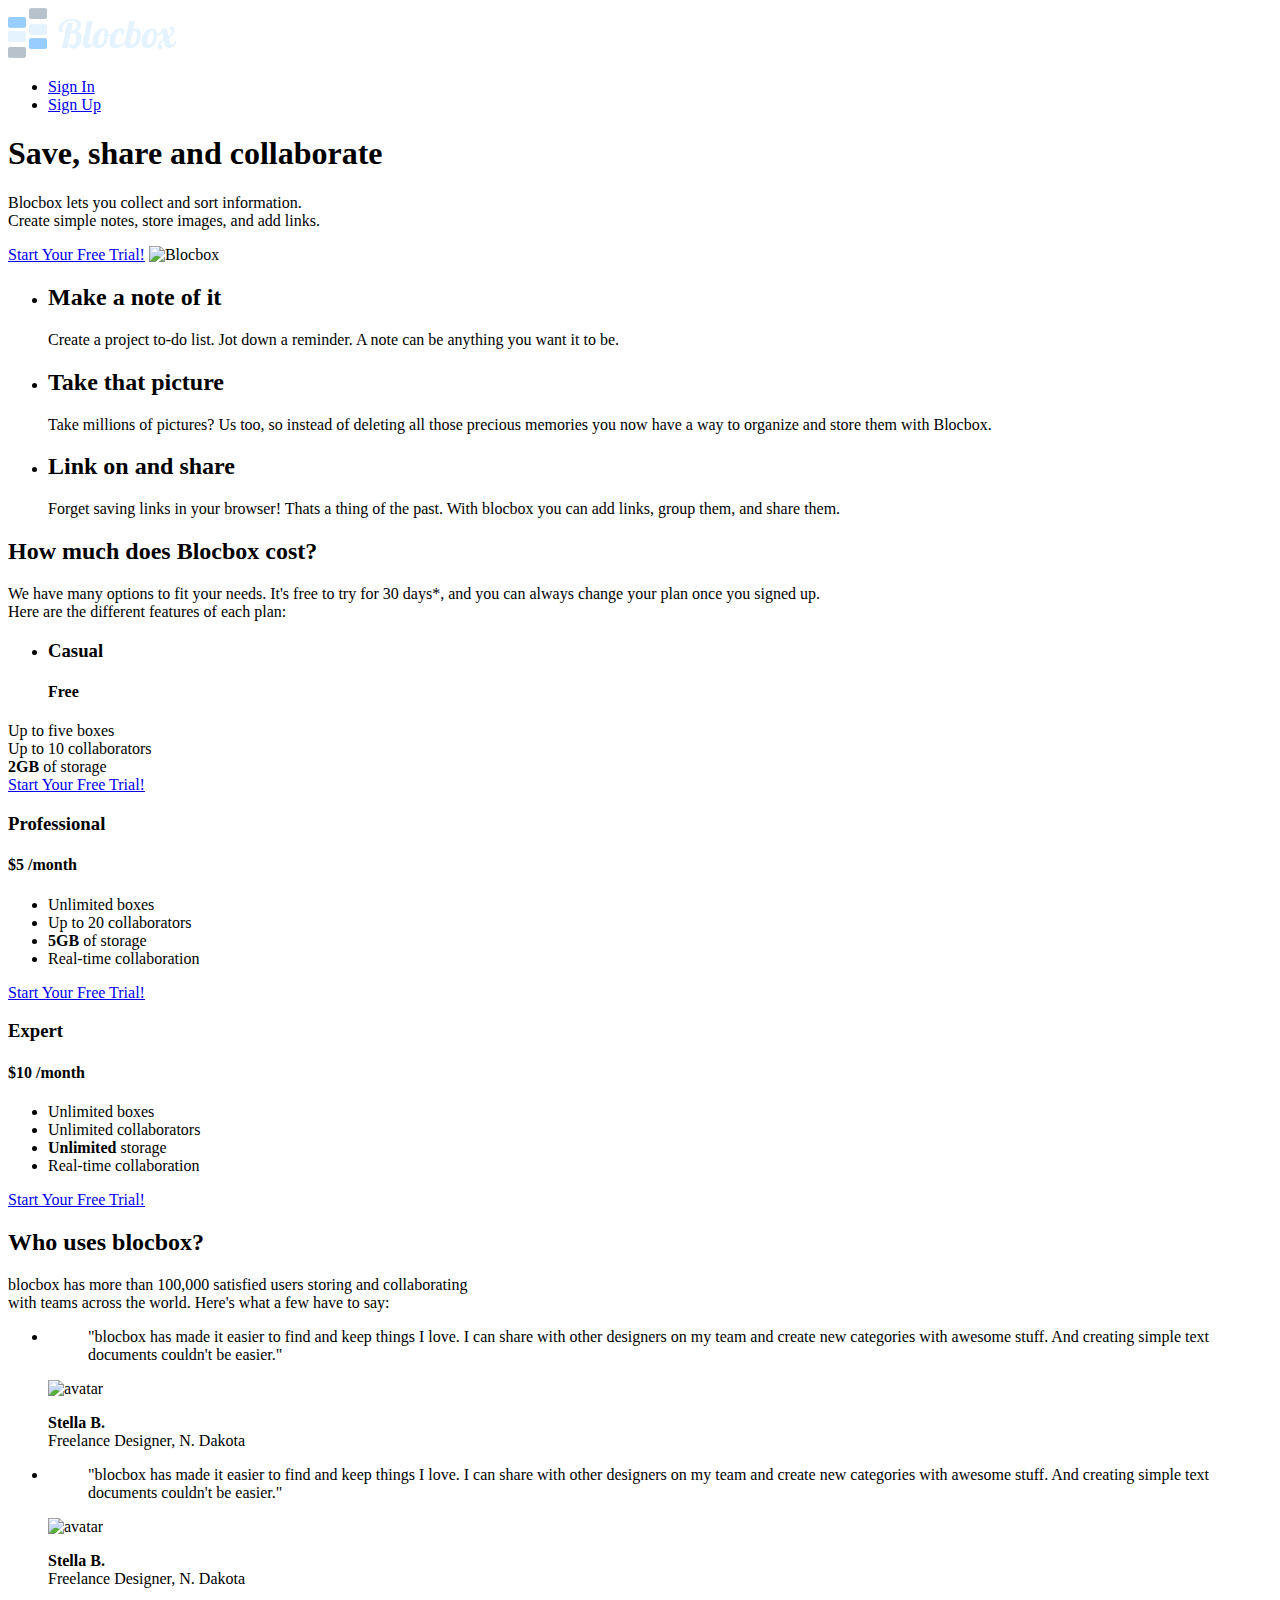
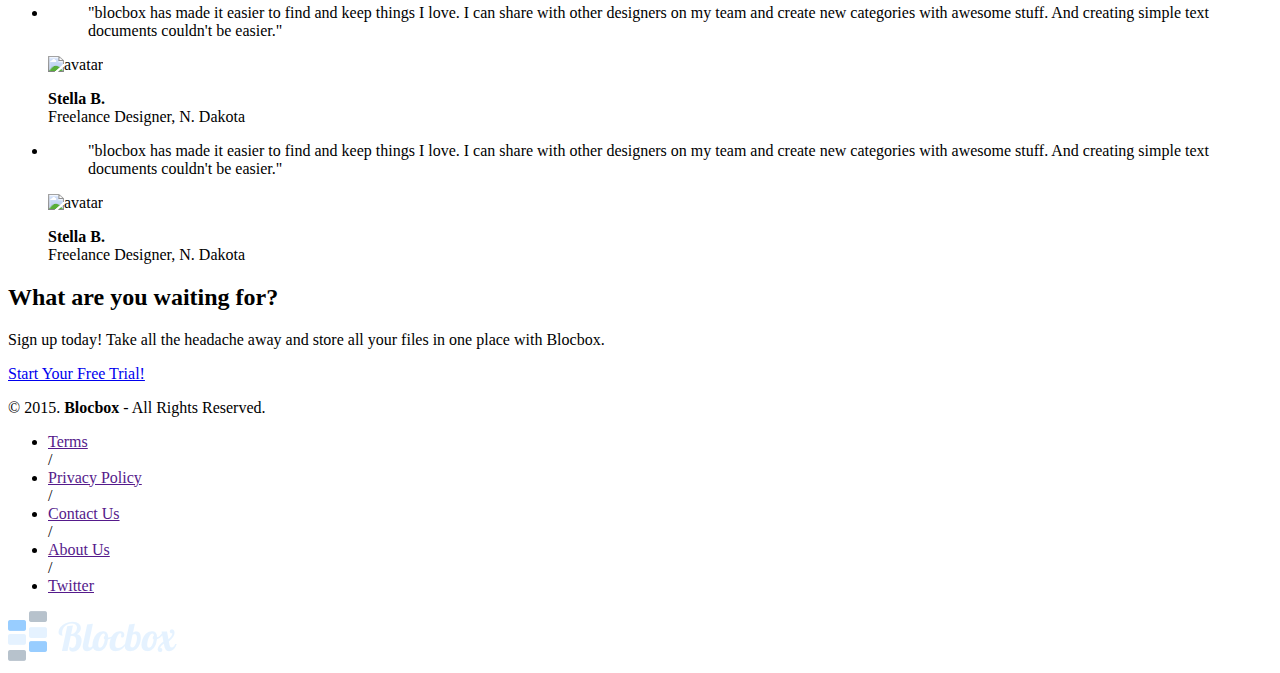
==== index.html @ e2c47473 "Homepage HTML completed" ====
<!DOCTYPE html>
<html lang="en-us">
<head>
   <meta http-equiv="X-UA-Compatible" content="IE=Edge">
   <meta name="viewport" content="width=device-width, initial-scale=1">
   <meta charset="UTF-8">
   <title>Save, share and collaborate | Blocbox</title>
   
   <!-- Google Fonts -->
   <link href='http://fonts.googleapis.com/css?family=Lato:300,400,700,300italic,400italic,700italic|Varela+Round' rel='stylesheet' type='text/css'>
</head>
<body>
   <header>
    <nav class="container">
      <div class="one half">
        <a href="index.html" class="site-logo"><img src="images/site-logo.png" alt="Blocbox" /></a>
      </div>
      <div class="one-half">
        <ul>
          <li><a href="signin.html">Sign In</a></li>
          <li class="btn-outline"><a href="signup.html">Sign Up</a></li>
        </ul>
      </div>
    </nav>
    <div class="container hero">
    <h1>Save, share and collaborate</h1>
    <p>Blocbox lets you collect and sort information.</br>Create simple notes, store images, and add links.</p>
    <a href="signup.html" class="btn">Start Your Free Trial!</a>
    <img src="images/dashboard.png" alt="Blocbox" />
    </div>
  </header>
  <main role="main">
    
    <!-- Benefits -->
    <section class="Benefits">
      <ul class="container">
        <li class="one-third">
           <h2>Make a note of it</h2>
           <p>Create a project to-do list. Jot down a reminder. A note can be anything you want it to be.</p>
        </li>
        <li class="one-third">
           <h2>Take that picture</h2>
           <p>Take millions of pictures? Us too, so instead of deleting all those precious memories you now have a way to organize and store them with Blocbox.</p>
        </li>
        <li class="one-third">
           <h2>Link on and share</h2>
           <p>Forget saving links in your browser! Thats a thing of the past. With blocbox you can add links, group them, and share them.</p>
        </li>
      </ul>
    </section>
    
    <!-- Pricing -->
    <section class="Pricing">
       <div class="container">
       <h2>How much does Blocbox cost?</h2>
       <p>We have many options to fit your needs. It's free to try for 30 days*, and you can always change your plan once you signed up. <br/> Here are the different features of each plan:</p> 
       </div>
       <ul class="container">
         <li class="one-third">
         <div class="box">
           <h3>Casual</h3>
           <h4>Free</h4>
           </ul>
             <li>Up to five boxes</li>
             <li>Up to 10 collaborators</li>
             <li><strong>2GB</strong> of storage</li>
          </ul>
          <a href="signup.html" class="btn">Start Your Free Trial!</a>
         </div>
        </li>
         <li class="one-third">
      <div class="box middle">
        <h3>Professional</h3>
        <h4><span>$</span>5 <span class="month">/month</span></h4>
        <ul>
          <li>Unlimited boxes</li>
          <li>Up to 20 collaborators</li>
          <li><strong>5GB</strong> of storage</li>
          <li>Real-time collaboration</li>
        </ul>
        <a href="signup.html" class="btn">Start Your Free Trial!</a>
      </div>
    </li>
    <li class="one-third">
      <div class="box">
        <h3>Expert</h3>
        <h4><span>$</span>10 <span class="month">/month</span></h4>
        <ul>
          <li>Unlimited boxes</li>
          <li>Unlimited collaborators</li>
          <li><strong>Unlimited</strong> storage</li>
          <li>Real-time collaboration</li>
        </ul>
        <a href="signup.html" class="btn">Start Your Free Trial!</a>
       </div>
      </li>
    </ul>
   </section>

   <!-- Testimonials -->
    
    <section class="testimonials">
   <div class="container">
     <h2>Who uses blocbox?</h2>
     <p>blocbox has more than 100,000 satisfied users storing and collaborating<br/> with teams across the world. Here's what a few have to say:</p>
   </div>
   <ul class="container">
     <li class="one-fourth">
       <blockquote>"blocbox has made it easier to find and keep things I love. I can share with other designers on my team and create new categories with awesome stuff. And creating simple text documents couldn't be easier."
       </blockquote>
       <img src="https://s3.amazonaws.com/uifaces/faces/twitter/jsa/128.jpg" alt="avatar">
       <p class="name"><strong>Stella B.</strong><br/>Freelance Designer, N. Dakota</p>
     </li>
     <li class="one-fourth">
       <blockquote>"blocbox has made it easier to find and keep things I love. I can share with other designers on my team and create new categories with awesome stuff. And creating simple text documents couldn't be easier."
       </blockquote>
       <img src="https://s3.amazonaws.com/uifaces/faces/twitter/jsa/128.jpg" alt="avatar">
       <p class="name"><strong>Stella B.</strong><br/>Freelance Designer, N. Dakota</p>
     </li>
     <li class="one-fourth">
       <blockquote>"blocbox has made it easier to find and keep things I love. I can share with other designers on my team and create new categories with awesome stuff. And creating simple text documents couldn't be easier."
       </blockquote>
       <img src="https://s3.amazonaws.com/uifaces/faces/twitter/jsa/128.jpg" alt="avatar">
       <p class="name"><strong>Stella B.</strong><br/>Freelance Designer, N. Dakota</p>
     </li>
     <li class="one-fourth">
       <blockquote>"blocbox has made it easier to find and keep things I love. I can share with other designers on my team and create new categories with awesome stuff. And creating simple text documents couldn't be easier."
       </blockquote>
       <img src="https://s3.amazonaws.com/uifaces/faces/twitter/jsa/128.jpg" alt="avatar">
       <p class="name"><strong>Stella B.</strong><br/>Freelance Designer, N. Dakota</p>
     </li> 
    </ul>
   </section>
  
  <!-- Action -->

    <section class="action">
      <h2>What are you waiting for?</h2>
      <p>Sign up today! Take all the headache away and store all your files in one place with Blocbox.</p>
      <a href="signup.html" class="btn">Start Your Free Trial!</a>
    </section>

  </main>

  <!-- Footer -->

  <footer>
   <div class="container footer-nav-block">
       <div class="left-footer-block one-third">
         <p class="copyright-block">&copy; 2015. <strong>Blocbox</strong> - All Rights Reserved.</p>
       </div>
       <nav class="link-block middle-footer-block one-third">
         <ul>
           <li><a href="">Terms</a></li> /
           <li><a href="">Privacy Policy</a></li> /
           <li><a href="">Contact Us</a></li> /
           <li><a href="">About Us</a></li> /
           <li><a href="">Twitter</a></li>
         </ul>
       </nav>
       <div class="right-footer-block one-third">
         <img class="logo" src="images/site-logo.png" alt="Blocbox" />
       </div>
     </div>
   </footer>
</body>
</html>
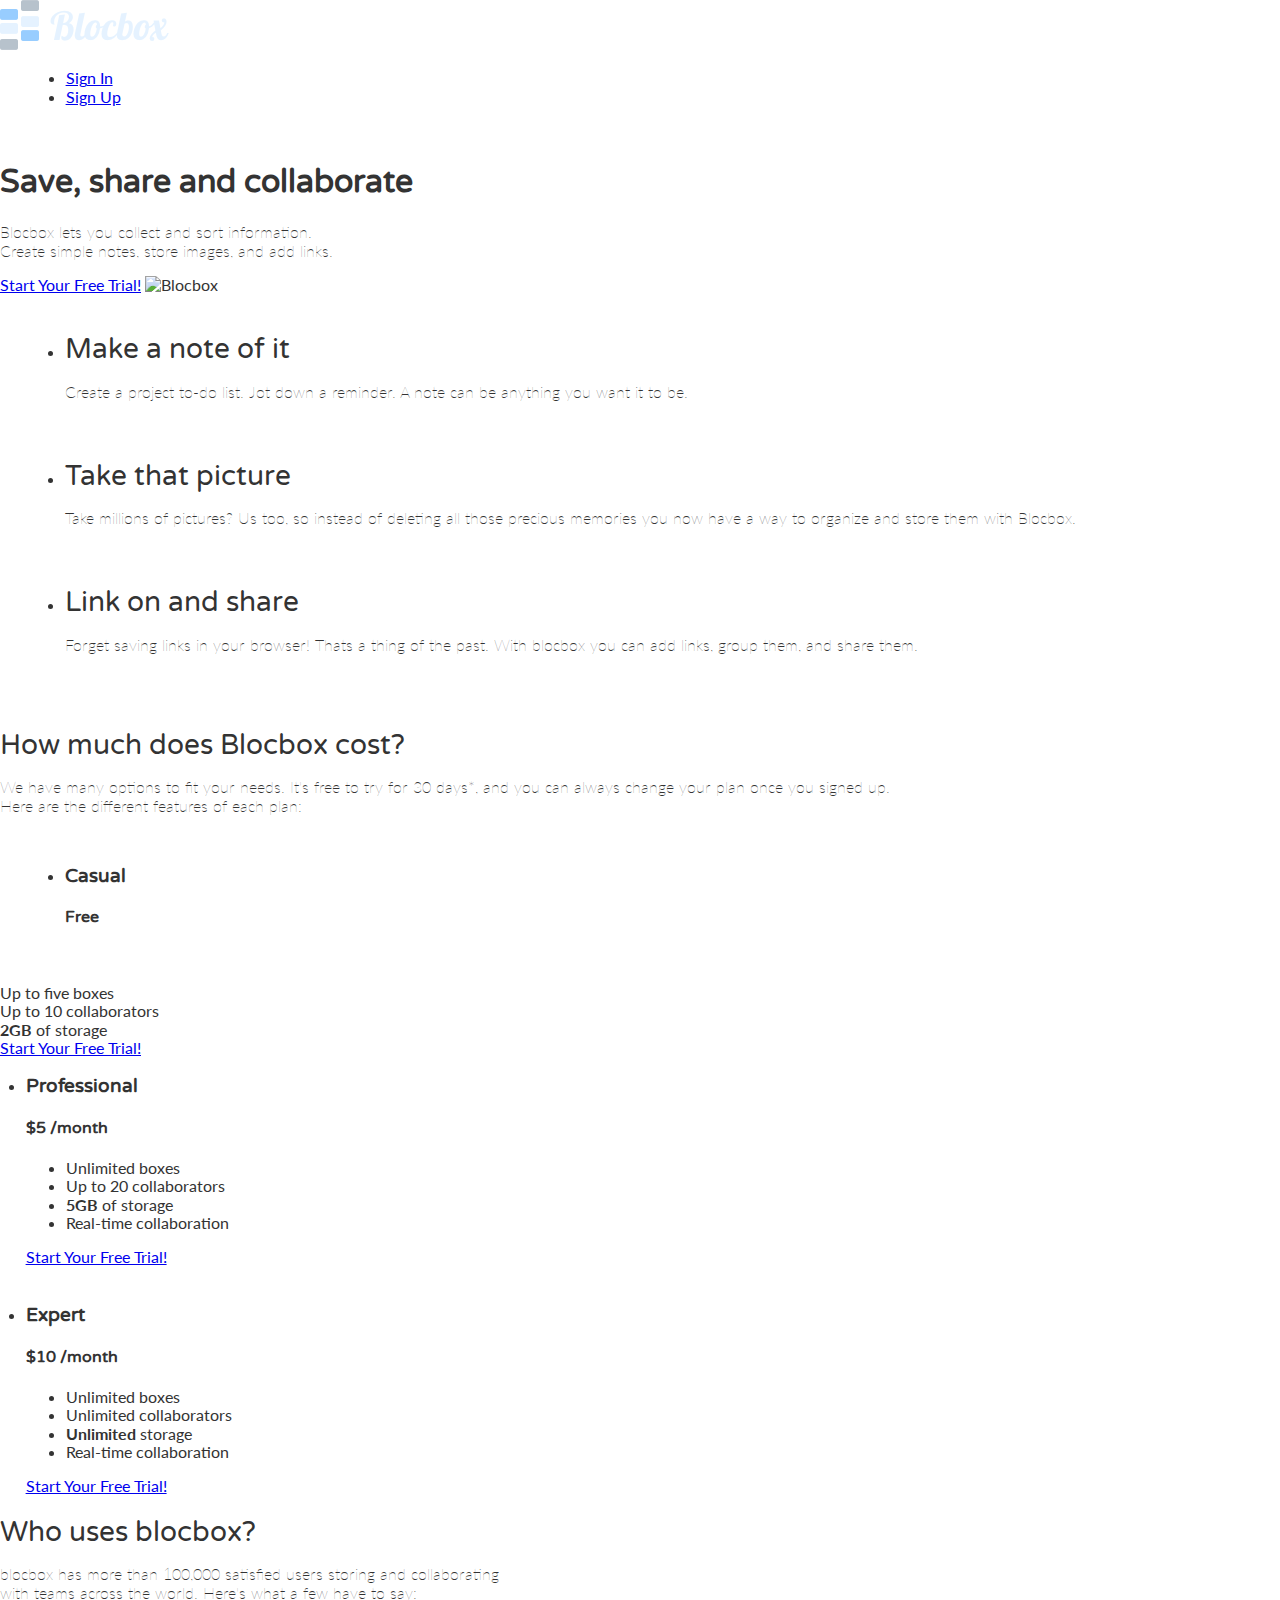
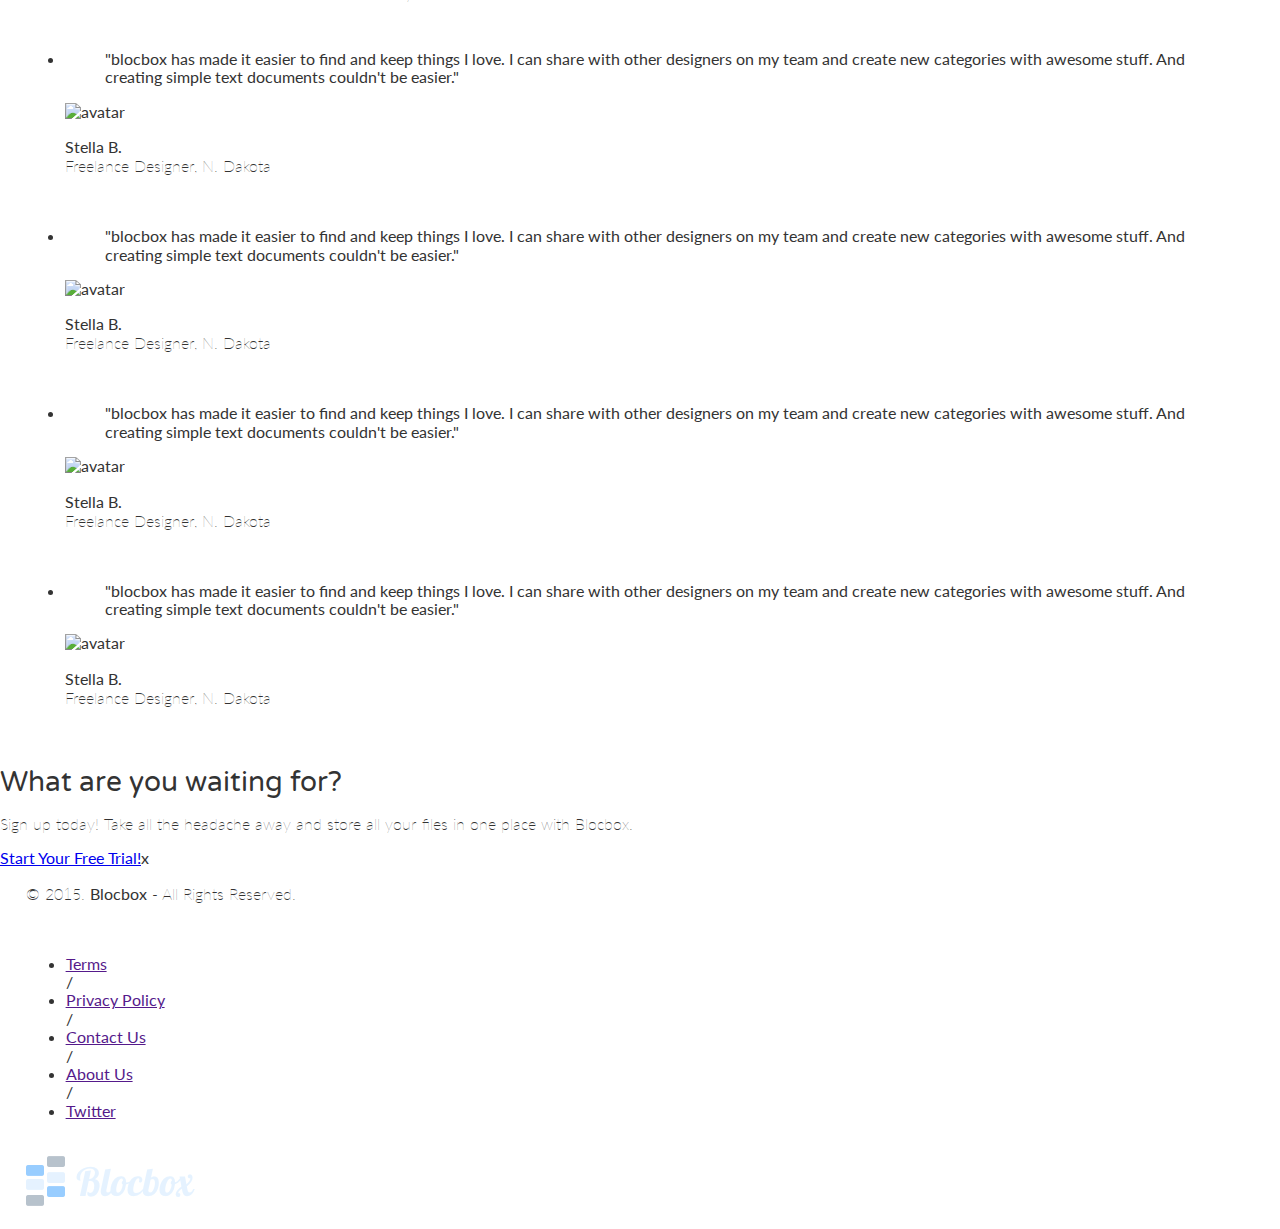
==== commit 1383398f: "Homepage CSS completed" ====
--- a/index.html
+++ b/index.html
@@ -8,7 +8,15 @@
    
    <!-- Google Fonts -->
    <link href='http://fonts.googleapis.com/css?family=Lato:300,400,700,300italic,400italic,700italic|Varela+Round' rel='stylesheet' type='text/css'>
+
+<!--CSS -->
+<link rel="stylesheet" type="text/css" href="css/normalize.css">
+<link rel="stylesheet" type="text/css" href="css/style.css">
+<link rel="stylesheet" type="text/css" href="css/font-awesome.css">
+
+<link rel="stylesheet" href="animate.min.css">
 </head>
+
 <body>
    <header>
     <nav class="container">
@@ -23,7 +31,7 @@
       </div>
     </nav>
     <div class="container hero">
-    <h1>Save, share and collaborate</h1>
+    <h1 class="animated infinite bounce">Save, share and collaborate</h1>
     <p>Blocbox lets you collect and sort information.</br>Create simple notes, store images, and add links.</p>
     <a href="signup.html" class="btn">Start Your Free Trial!</a>
     <img src="images/dashboard.png" alt="Blocbox" />
@@ -137,7 +145,7 @@
     <section class="action">
       <h2>What are you waiting for?</h2>
       <p>Sign up today! Take all the headache away and store all your files in one place with Blocbox.</p>
-      <a href="signup.html" class="btn">Start Your Free Trial!</a>
+      <a href="signup.html" class="btn">Start Your Free Trial!</a>x
     </section>
 
   </main>
--- a/css/style.css
+++ b/css/style.css
@@ -0,0 +1,1627 @@
+html, body{
+   overflow-x: hidden;
+ }
+ body {
+   font-family: "Lato", Helvetica, Arial, sans-serif;
+   color:#333333;
+ }
+ h1, h2, h3, h4, h5, h6 {
+   font-family: "Varela Round", Helvetica, Arial, sans-serif;
+ }
+ h2 {
+   font-size:28px;
+   font-weight: normal;
+   margin-bottom: 5px;
+ }
+ p {
+   font-size:16px;
+   line-height: 19px;
+   font-weight: 100;
+ }
+ 
+ /* GRID */
+ .contianer {
+
+ margin-right: auto;
+   margin-left: auto;
+   padding-left: 15px;
+   padding-right: 15px;
+   position: relative;
+ }
+ .container:before,
+ .container:after {
+   content: " ";
+   display: table;
+ }
+ .container:after {
+   clear: both;
+ }
+ .one-half, .one-third, .one-fourth {
+   width:96%;
+   float:left;
+   position:relative;
+   min-height: 1px;
+   margin:0 2% 20px;
+ }
+
+ /* ANIMATION*/
+
+ @charset "UTF-8";
+
+/*!
+ * animate.css -http://daneden.me/animate
+ * Version - 3.5.2
+ * Licensed under the MIT license - http://opensource.org/licenses/MIT
+ *
+ * Copyright (c) 2017 Daniel Eden
+ */
+
+.animated {
+  animation-duration: 1s;
+  animation-fill-mode: both;
+}
+
+.animated.infinite {
+  animation-iteration-count: infinite;
+}
+
+.animated.hinge {
+  animation-duration: 2s;
+}
+
+.animated.flipOutX,
+.animated.flipOutY,
+.animated.bounceIn,
+.animated.bounceOut {
+  animation-duration: .75s;
+}
+
+@keyframes bounce {
+  from, 20%, 53%, 80%, to {
+    animation-timing-function: cubic-bezier(0.215, 0.610, 0.355, 1.000);
+    transform: translate3d(0,0,0);
+  }
+
+  40%, 43% {
+    animation-timing-function: cubic-bezier(0.755, 0.050, 0.855, 0.060);
+    transform: translate3d(0, -30px, 0);
+  }
+
+  70% {
+    animation-timing-function: cubic-bezier(0.755, 0.050, 0.855, 0.060);
+    transform: translate3d(0, -15px, 0);
+  }
+
+  90% {
+    transform: translate3d(0,-4px,0);
+  }
+}
+
+.bounce {
+  animation-name: bounce;
+  transform-origin: center bottom;
+}
+
+@keyframes flash {
+  from, 50%, to {
+    opacity: 1;
+  }
+
+  25%, 75% {
+    opacity: 0;
+  }
+}
+
+.flash {
+  animation-name: flash;
+}
+
+/* originally authored by Nick Pettit - https://github.com/nickpettit/glide */
+
+@keyframes pulse {
+  from {
+    transform: scale3d(1, 1, 1);
+  }
+
+  50% {
+    transform: scale3d(1.05, 1.05, 1.05);
+  }
+
+  to {
+    transform: scale3d(1, 1, 1);
+  }
+}
+
+.pulse {
+  animation-name: pulse;
+}
+
+@keyframes rubberBand {
+  from {
+    transform: scale3d(1, 1, 1);
+  }
+
+  30% {
+    transform: scale3d(1.25, 0.75, 1);
+  }
+
+  40% {
+    transform: scale3d(0.75, 1.25, 1);
+  }
+
+  50% {
+    transform: scale3d(1.15, 0.85, 1);
+  }
+
+  65% {
+    transform: scale3d(.95, 1.05, 1);
+  }
+
+  75% {
+    transform: scale3d(1.05, .95, 1);
+  }
+
+  to {
+    transform: scale3d(1, 1, 1);
+  }
+}
+
+.rubberBand {
+  animation-name: rubberBand;
+}
+
+@keyframes shake {
+  from, to {
+    transform: translate3d(0, 0, 0);
+  }
+
+  10%, 30%, 50%, 70%, 90% {
+    transform: translate3d(-10px, 0, 0);
+  }
+
+  20%, 40%, 60%, 80% {
+    transform: translate3d(10px, 0, 0);
+  }
+}
+
+.shake {
+  animation-name: shake;
+}
+
+@keyframes headShake {
+  0% {
+    transform: translateX(0);
+  }
+
+  6.5% {
+    transform: translateX(-6px) rotateY(-9deg);
+  }
+
+  18.5% {
+    transform: translateX(5px) rotateY(7deg);
+  }
+
+  31.5% {
+    transform: translateX(-3px) rotateY(-5deg);
+  }
+
+  43.5% {
+    transform: translateX(2px) rotateY(3deg);
+  }
+
+  50% {
+    transform: translateX(0);
+  }
+}
+
+.headShake {
+  animation-timing-function: ease-in-out;
+  animation-name: headShake;
+}
+
+@keyframes swing {
+  20% {
+    transform: rotate3d(0, 0, 1, 15deg);
+  }
+
+  40% {
+    transform: rotate3d(0, 0, 1, -10deg);
+  }
+
+  60% {
+    transform: rotate3d(0, 0, 1, 5deg);
+  }
+
+  80% {
+    transform: rotate3d(0, 0, 1, -5deg);
+  }
+
+  to {
+    transform: rotate3d(0, 0, 1, 0deg);
+  }
+}
+
+.swing {
+  transform-origin: top center;
+  animation-name: swing;
+}
+
+@keyframes tada {
+  from {
+    transform: scale3d(1, 1, 1);
+  }
+
+  10%, 20% {
+    transform: scale3d(.9, .9, .9) rotate3d(0, 0, 1, -3deg);
+  }
+
+  30%, 50%, 70%, 90% {
+    transform: scale3d(1.1, 1.1, 1.1) rotate3d(0, 0, 1, 3deg);
+  }
+
+  40%, 60%, 80% {
+    transform: scale3d(1.1, 1.1, 1.1) rotate3d(0, 0, 1, -3deg);
+  }
+
+  to {
+    transform: scale3d(1, 1, 1);
+  }
+}
+
+.tada {
+  animation-name: tada;
+}
+
+/* originally authored by Nick Pettit - https://github.com/nickpettit/glide */
+
+@keyframes wobble {
+  from {
+    transform: none;
+  }
+
+  15% {
+    transform: translate3d(-25%, 0, 0) rotate3d(0, 0, 1, -5deg);
+  }
+
+  30% {
+    transform: translate3d(20%, 0, 0) rotate3d(0, 0, 1, 3deg);
+  }
+
+  45% {
+    transform: translate3d(-15%, 0, 0) rotate3d(0, 0, 1, -3deg);
+  }
+
+  60% {
+    transform: translate3d(10%, 0, 0) rotate3d(0, 0, 1, 2deg);
+  }
+
+  75% {
+    transform: translate3d(-5%, 0, 0) rotate3d(0, 0, 1, -1deg);
+  }
+
+  to {
+    transform: none;
+  }
+}
+
+.wobble {
+  animation-name: wobble;
+}
+
+@keyframes jello {
+  from, 11.1%, to {
+    transform: none;
+  }
+
+  22.2% {
+    transform: skewX(-12.5deg) skewY(-12.5deg);
+  }
+
+  33.3% {
+    transform: skewX(6.25deg) skewY(6.25deg);
+  }
+
+  44.4% {
+    transform: skewX(-3.125deg) skewY(-3.125deg);
+  }
+
+  55.5% {
+    transform: skewX(1.5625deg) skewY(1.5625deg);
+  }
+
+  66.6% {
+    transform: skewX(-0.78125deg) skewY(-0.78125deg);
+  }
+
+  77.7% {
+    transform: skewX(0.390625deg) skewY(0.390625deg);
+  }
+
+  88.8% {
+    transform: skewX(-0.1953125deg) skewY(-0.1953125deg);
+  }
+}
+
+.jello {
+  animation-name: jello;
+  transform-origin: center;
+}
+
+@keyframes bounceIn {
+  from, 20%, 40%, 60%, 80%, to {
+    animation-timing-function: cubic-bezier(0.215, 0.610, 0.355, 1.000);
+  }
+
+  0% {
+    opacity: 0;
+    transform: scale3d(.3, .3, .3);
+  }
+
+  20% {
+    transform: scale3d(1.1, 1.1, 1.1);
+  }
+
+  40% {
+    transform: scale3d(.9, .9, .9);
+  }
+
+  60% {
+    opacity: 1;
+    transform: scale3d(1.03, 1.03, 1.03);
+  }
+
+  80% {
+    transform: scale3d(.97, .97, .97);
+  }
+
+  to {
+    opacity: 1;
+    transform: scale3d(1, 1, 1);
+  }
+}
+
+.bounceIn {
+  animation-name: bounceIn;
+}
+
+@keyframes bounceInDown {
+  from, 60%, 75%, 90%, to {
+    animation-timing-function: cubic-bezier(0.215, 0.610, 0.355, 1.000);
+  }
+
+  0% {
+    opacity: 0;
+    transform: translate3d(0, -3000px, 0);
+  }
+
+  60% {
+    opacity: 1;
+    transform: translate3d(0, 25px, 0);
+  }
+
+  75% {
+    transform: translate3d(0, -10px, 0);
+  }
+
+  90% {
+    transform: translate3d(0, 5px, 0);
+  }
+
+  to {
+    transform: none;
+  }
+}
+
+.bounceInDown {
+  animation-name: bounceInDown;
+}
+
+@keyframes bounceInLeft {
+  from, 60%, 75%, 90%, to {
+    animation-timing-function: cubic-bezier(0.215, 0.610, 0.355, 1.000);
+  }
+
+  0% {
+    opacity: 0;
+    transform: translate3d(-3000px, 0, 0);
+  }
+
+  60% {
+    opacity: 1;
+    transform: translate3d(25px, 0, 0);
+  }
+
+  75% {
+    transform: translate3d(-10px, 0, 0);
+  }
+
+  90% {
+    transform: translate3d(5px, 0, 0);
+  }
+
+  to {
+    transform: none;
+  }
+}
+
+.bounceInLeft {
+  animation-name: bounceInLeft;
+}
+
+@keyframes bounceInRight {
+  from, 60%, 75%, 90%, to {
+    animation-timing-function: cubic-bezier(0.215, 0.610, 0.355, 1.000);
+  }
+
+  from {
+    opacity: 0;
+    transform: translate3d(3000px, 0, 0);
+  }
+
+  60% {
+    opacity: 1;
+    transform: translate3d(-25px, 0, 0);
+  }
+
+  75% {
+    transform: translate3d(10px, 0, 0);
+  }
+
+  90% {
+    transform: translate3d(-5px, 0, 0);
+  }
+
+  to {
+    transform: none;
+  }
+}
+
+.bounceInRight {
+  animation-name: bounceInRight;
+}
+
+@keyframes bounceInUp {
+  from, 60%, 75%, 90%, to {
+    animation-timing-function: cubic-bezier(0.215, 0.610, 0.355, 1.000);
+  }
+
+  from {
+    opacity: 0;
+    transform: translate3d(0, 3000px, 0);
+  }
+
+  60% {
+    opacity: 1;
+    transform: translate3d(0, -20px, 0);
+  }
+
+  75% {
+    transform: translate3d(0, 10px, 0);
+  }
+
+  90% {
+    transform: translate3d(0, -5px, 0);
+  }
+
+  to {
+    transform: translate3d(0, 0, 0);
+  }
+}
+
+.bounceInUp {
+  animation-name: bounceInUp;
+}
+
+@keyframes bounceOut {
+  20% {
+    transform: scale3d(.9, .9, .9);
+  }
+
+  50%, 55% {
+    opacity: 1;
+    transform: scale3d(1.1, 1.1, 1.1);
+  }
+
+  to {
+    opacity: 0;
+    transform: scale3d(.3, .3, .3);
+  }
+}
+
+.bounceOut {
+  animation-name: bounceOut;
+}
+
+@keyframes bounceOutDown {
+  20% {
+    transform: translate3d(0, 10px, 0);
+  }
+
+  40%, 45% {
+    opacity: 1;
+    transform: translate3d(0, -20px, 0);
+  }
+
+  to {
+    opacity: 0;
+    transform: translate3d(0, 2000px, 0);
+  }
+}
+
+.bounceOutDown {
+  animation-name: bounceOutDown;
+}
+
+@keyframes bounceOutLeft {
+  20% {
+    opacity: 1;
+    transform: translate3d(20px, 0, 0);
+  }
+
+  to {
+    opacity: 0;
+    transform: translate3d(-2000px, 0, 0);
+  }
+}
+
+.bounceOutLeft {
+  animation-name: bounceOutLeft;
+}
+
+@keyframes bounceOutRight {
+  20% {
+    opacity: 1;
+    transform: translate3d(-20px, 0, 0);
+  }
+
+  to {
+    opacity: 0;
+    transform: translate3d(2000px, 0, 0);
+  }
+}
+
+.bounceOutRight {
+  animation-name: bounceOutRight;
+}
+
+@keyframes bounceOutUp {
+  20% {
+    transform: translate3d(0, -10px, 0);
+  }
+
+  40%, 45% {
+    opacity: 1;
+    transform: translate3d(0, 20px, 0);
+  }
+
+  to {
+    opacity: 0;
+    transform: translate3d(0, -2000px, 0);
+  }
+}
+
+.bounceOutUp {
+  animation-name: bounceOutUp;
+}
+
+@keyframes fadeIn {
+  from {
+    opacity: 0;
+  }
+
+  to {
+    opacity: 1;
+  }
+}
+
+.fadeIn {
+  animation-name: fadeIn;
+}
+
+@keyframes fadeInDown {
+  from {
+    opacity: 0;
+    transform: translate3d(0, -100%, 0);
+  }
+
+  to {
+    opacity: 1;
+    transform: none;
+  }
+}
+
+.fadeInDown {
+  animation-name: fadeInDown;
+}
+
+@keyframes fadeInDownBig {
+  from {
+    opacity: 0;
+    transform: translate3d(0, -2000px, 0);
+  }
+
+  to {
+    opacity: 1;
+    transform: none;
+  }
+}
+
+.fadeInDownBig {
+  animation-name: fadeInDownBig;
+}
+
+@keyframes fadeInLeft {
+  from {
+    opacity: 0;
+    transform: translate3d(-100%, 0, 0);
+  }
+
+  to {
+    opacity: 1;
+    transform: none;
+  }
+}
+
+.fadeInLeft {
+  animation-name: fadeInLeft;
+}
+
+@keyframes fadeInLeftBig {
+  from {
+    opacity: 0;
+    transform: translate3d(-2000px, 0, 0);
+  }
+
+  to {
+    opacity: 1;
+    transform: none;
+  }
+}
+
+.fadeInLeftBig {
+  animation-name: fadeInLeftBig;
+}
+
+@keyframes fadeInRight {
+  from {
+    opacity: 0;
+    transform: translate3d(100%, 0, 0);
+  }
+
+  to {
+    opacity: 1;
+    transform: none;
+  }
+}
+
+.fadeInRight {
+  animation-name: fadeInRight;
+}
+
+@keyframes fadeInRightBig {
+  from {
+    opacity: 0;
+    transform: translate3d(2000px, 0, 0);
+  }
+
+  to {
+    opacity: 1;
+    transform: none;
+  }
+}
+
+.fadeInRightBig {
+  animation-name: fadeInRightBig;
+}
+
+@keyframes fadeInUp {
+  from {
+    opacity: 0;
+    transform: translate3d(0, 100%, 0);
+  }
+
+  to {
+    opacity: 1;
+    transform: none;
+  }
+}
+
+.fadeInUp {
+  animation-name: fadeInUp;
+}
+
+@keyframes fadeInUpBig {
+  from {
+    opacity: 0;
+    transform: translate3d(0, 2000px, 0);
+  }
+
+  to {
+    opacity: 1;
+    transform: none;
+  }
+}
+
+.fadeInUpBig {
+  animation-name: fadeInUpBig;
+}
+
+@keyframes fadeOut {
+  from {
+    opacity: 1;
+  }
+
+  to {
+    opacity: 0;
+  }
+}
+
+.fadeOut {
+  animation-name: fadeOut;
+}
+
+@keyframes fadeOutDown {
+  from {
+    opacity: 1;
+  }
+
+  to {
+    opacity: 0;
+    transform: translate3d(0, 100%, 0);
+  }
+}
+
+.fadeOutDown {
+  animation-name: fadeOutDown;
+}
+
+@keyframes fadeOutDownBig {
+  from {
+    opacity: 1;
+  }
+
+  to {
+    opacity: 0;
+    transform: translate3d(0, 2000px, 0);
+  }
+}
+
+.fadeOutDownBig {
+  animation-name: fadeOutDownBig;
+}
+
+@keyframes fadeOutLeft {
+  from {
+    opacity: 1;
+  }
+
+  to {
+    opacity: 0;
+    transform: translate3d(-100%, 0, 0);
+  }
+}
+
+.fadeOutLeft {
+  animation-name: fadeOutLeft;
+}
+
+@keyframes fadeOutLeftBig {
+  from {
+    opacity: 1;
+  }
+
+  to {
+    opacity: 0;
+    transform: translate3d(-2000px, 0, 0);
+  }
+}
+
+.fadeOutLeftBig {
+  animation-name: fadeOutLeftBig;
+}
+
+@keyframes fadeOutRight {
+  from {
+    opacity: 1;
+  }
+
+  to {
+    opacity: 0;
+    transform: translate3d(100%, 0, 0);
+  }
+}
+
+.fadeOutRight {
+  animation-name: fadeOutRight;
+}
+
+@keyframes fadeOutRightBig {
+  from {
+    opacity: 1;
+  }
+
+  to {
+    opacity: 0;
+    transform: translate3d(2000px, 0, 0);
+  }
+}
+
+.fadeOutRightBig {
+  animation-name: fadeOutRightBig;
+}
+
+@keyframes fadeOutUp {
+  from {
+    opacity: 1;
+  }
+
+  to {
+    opacity: 0;
+    transform: translate3d(0, -100%, 0);
+  }
+}
+
+.fadeOutUp {
+  animation-name: fadeOutUp;
+}
+
+@keyframes fadeOutUpBig {
+  from {
+    opacity: 1;
+  }
+
+  to {
+    opacity: 0;
+    transform: translate3d(0, -2000px, 0);
+  }
+}
+
+.fadeOutUpBig {
+  animation-name: fadeOutUpBig;
+}
+
+@keyframes flip {
+  from {
+    transform: perspective(400px) rotate3d(0, 1, 0, -360deg);
+    animation-timing-function: ease-out;
+  }
+
+  40% {
+    transform: perspective(400px) translate3d(0, 0, 150px) rotate3d(0, 1, 0, -190deg);
+    animation-timing-function: ease-out;
+  }
+
+  50% {
+    transform: perspective(400px) translate3d(0, 0, 150px) rotate3d(0, 1, 0, -170deg);
+    animation-timing-function: ease-in;
+  }
+
+  80% {
+    transform: perspective(400px) scale3d(.95, .95, .95);
+    animation-timing-function: ease-in;
+  }
+
+  to {
+    transform: perspective(400px);
+    animation-timing-function: ease-in;
+  }
+}
+
+.animated.flip {
+  -webkit-backface-visibility: visible;
+  backface-visibility: visible;
+  animation-name: flip;
+}
+
+@keyframes flipInX {
+  from {
+    transform: perspective(400px) rotate3d(1, 0, 0, 90deg);
+    animation-timing-function: ease-in;
+    opacity: 0;
+  }
+
+  40% {
+    transform: perspective(400px) rotate3d(1, 0, 0, -20deg);
+    animation-timing-function: ease-in;
+  }
+
+  60% {
+    transform: perspective(400px) rotate3d(1, 0, 0, 10deg);
+    opacity: 1;
+  }
+
+  80% {
+    transform: perspective(400px) rotate3d(1, 0, 0, -5deg);
+  }
+
+  to {
+    transform: perspective(400px);
+  }
+}
+
+.flipInX {
+  -webkit-backface-visibility: visible !important;
+  backface-visibility: visible !important;
+  animation-name: flipInX;
+}
+
+@keyframes flipInY {
+  from {
+    transform: perspective(400px) rotate3d(0, 1, 0, 90deg);
+    animation-timing-function: ease-in;
+    opacity: 0;
+  }
+
+  40% {
+    transform: perspective(400px) rotate3d(0, 1, 0, -20deg);
+    animation-timing-function: ease-in;
+  }
+
+  60% {
+    transform: perspective(400px) rotate3d(0, 1, 0, 10deg);
+    opacity: 1;
+  }
+
+  80% {
+    transform: perspective(400px) rotate3d(0, 1, 0, -5deg);
+  }
+
+  to {
+    transform: perspective(400px);
+  }
+}
+
+.flipInY {
+  -webkit-backface-visibility: visible !important;
+  backface-visibility: visible !important;
+  animation-name: flipInY;
+}
+
+@keyframes flipOutX {
+  from {
+    transform: perspective(400px);
+  }
+
+  30% {
+    transform: perspective(400px) rotate3d(1, 0, 0, -20deg);
+    opacity: 1;
+  }
+
+  to {
+    transform: perspective(400px) rotate3d(1, 0, 0, 90deg);
+    opacity: 0;
+  }
+}
+
+.flipOutX {
+  animation-name: flipOutX;
+  -webkit-backface-visibility: visible !important;
+  backface-visibility: visible !important;
+}
+
+@keyframes flipOutY {
+  from {
+    transform: perspective(400px);
+  }
+
+  30% {
+    transform: perspective(400px) rotate3d(0, 1, 0, -15deg);
+    opacity: 1;
+  }
+
+  to {
+    transform: perspective(400px) rotate3d(0, 1, 0, 90deg);
+    opacity: 0;
+  }
+}
+
+.flipOutY {
+  -webkit-backface-visibility: visible !important;
+  backface-visibility: visible !important;
+  animation-name: flipOutY;
+}
+
+@keyframes lightSpeedIn {
+  from {
+    transform: translate3d(100%, 0, 0) skewX(-30deg);
+    opacity: 0;
+  }
+
+  60% {
+    transform: skewX(20deg);
+    opacity: 1;
+  }
+
+  80% {
+    transform: skewX(-5deg);
+    opacity: 1;
+  }
+
+  to {
+    transform: none;
+    opacity: 1;
+  }
+}
+
+.lightSpeedIn {
+  animation-name: lightSpeedIn;
+  animation-timing-function: ease-out;
+}
+
+@keyframes lightSpeedOut {
+  from {
+    opacity: 1;
+  }
+
+  to {
+    transform: translate3d(100%, 0, 0) skewX(30deg);
+    opacity: 0;
+  }
+}
+
+.lightSpeedOut {
+  animation-name: lightSpeedOut;
+  animation-timing-function: ease-in;
+}
+
+@keyframes rotateIn {
+  from {
+    transform-origin: center;
+    transform: rotate3d(0, 0, 1, -200deg);
+    opacity: 0;
+  }
+
+  to {
+    transform-origin: center;
+    transform: none;
+    opacity: 1;
+  }
+}
+
+.rotateIn {
+  animation-name: rotateIn;
+}
+
+@keyframes rotateInDownLeft {
+  from {
+    transform-origin: left bottom;
+    transform: rotate3d(0, 0, 1, -45deg);
+    opacity: 0;
+  }
+
+  to {
+    transform-origin: left bottom;
+    transform: none;
+    opacity: 1;
+  }
+}
+
+.rotateInDownLeft {
+  animation-name: rotateInDownLeft;
+}
+
+@keyframes rotateInDownRight {
+  from {
+    transform-origin: right bottom;
+    transform: rotate3d(0, 0, 1, 45deg);
+    opacity: 0;
+  }
+
+  to {
+    transform-origin: right bottom;
+    transform: none;
+    opacity: 1;
+  }
+}
+
+.rotateInDownRight {
+  animation-name: rotateInDownRight;
+}
+
+@keyframes rotateInUpLeft {
+  from {
+    transform-origin: left bottom;
+    transform: rotate3d(0, 0, 1, 45deg);
+    opacity: 0;
+  }
+
+  to {
+    transform-origin: left bottom;
+    transform: none;
+    opacity: 1;
+  }
+}
+
+.rotateInUpLeft {
+  animation-name: rotateInUpLeft;
+}
+
+@keyframes rotateInUpRight {
+  from {
+    transform-origin: right bottom;
+    transform: rotate3d(0, 0, 1, -90deg);
+    opacity: 0;
+  }
+
+  to {
+    transform-origin: right bottom;
+    transform: none;
+    opacity: 1;
+  }
+}
+
+.rotateInUpRight {
+  animation-name: rotateInUpRight;
+}
+
+@keyframes rotateOut {
+  from {
+    transform-origin: center;
+    opacity: 1;
+  }
+
+  to {
+    transform-origin: center;
+    transform: rotate3d(0, 0, 1, 200deg);
+    opacity: 0;
+  }
+}
+
+.rotateOut {
+  animation-name: rotateOut;
+}
+
+@keyframes rotateOutDownLeft {
+  from {
+    transform-origin: left bottom;
+    opacity: 1;
+  }
+
+  to {
+    transform-origin: left bottom;
+    transform: rotate3d(0, 0, 1, 45deg);
+    opacity: 0;
+  }
+}
+
+.rotateOutDownLeft {
+  animation-name: rotateOutDownLeft;
+}
+
+@keyframes rotateOutDownRight {
+  from {
+    transform-origin: right bottom;
+    opacity: 1;
+  }
+
+  to {
+    transform-origin: right bottom;
+    transform: rotate3d(0, 0, 1, -45deg);
+    opacity: 0;
+  }
+}
+
+.rotateOutDownRight {
+  animation-name: rotateOutDownRight;
+}
+
+@keyframes rotateOutUpLeft {
+  from {
+    transform-origin: left bottom;
+    opacity: 1;
+  }
+
+  to {
+    transform-origin: left bottom;
+    transform: rotate3d(0, 0, 1, -45deg);
+    opacity: 0;
+  }
+}
+
+.rotateOutUpLeft {
+  animation-name: rotateOutUpLeft;
+}
+
+@keyframes rotateOutUpRight {
+  from {
+    transform-origin: right bottom;
+    opacity: 1;
+  }
+
+  to {
+    transform-origin: right bottom;
+    transform: rotate3d(0, 0, 1, 90deg);
+    opacity: 0;
+  }
+}
+
+.rotateOutUpRight {
+  animation-name: rotateOutUpRight;
+}
+
+@keyframes hinge {
+  0% {
+    transform-origin: top left;
+    animation-timing-function: ease-in-out;
+  }
+
+  20%, 60% {
+    transform: rotate3d(0, 0, 1, 80deg);
+    transform-origin: top left;
+    animation-timing-function: ease-in-out;
+  }
+
+  40%, 80% {
+    transform: rotate3d(0, 0, 1, 60deg);
+    transform-origin: top left;
+    animation-timing-function: ease-in-out;
+    opacity: 1;
+  }
+
+  to {
+    transform: translate3d(0, 700px, 0);
+    opacity: 0;
+  }
+}
+
+.hinge {
+  animation-name: hinge;
+}
+
+@keyframes jackInTheBox {
+  from {
+    opacity: 0;
+    transform: scale(0.1) rotate(30deg);
+    transform-origin: center bottom;
+  }
+
+  50% {
+    transform: rotate(-10deg);
+  }
+
+  70% {
+    transform: rotate(3deg);
+  }
+
+  to {
+    opacity: 1;
+    transform: scale(1);
+  }
+}
+
+.jackInTheBox {
+  animation-name: jackInTheBox;
+}
+
+/* originally authored by Nick Pettit - https://github.com/nickpettit/glide */
+
+@keyframes rollIn {
+  from {
+    opacity: 0;
+    transform: translate3d(-100%, 0, 0) rotate3d(0, 0, 1, -120deg);
+  }
+
+  to {
+    opacity: 1;
+    transform: none;
+  }
+}
+
+.rollIn {
+  animation-name: rollIn;
+}
+
+/* originally authored by Nick Pettit - https://github.com/nickpettit/glide */
+
+@keyframes rollOut {
+  from {
+    opacity: 1;
+  }
+
+  to {
+    opacity: 0;
+    transform: translate3d(100%, 0, 0) rotate3d(0, 0, 1, 120deg);
+  }
+}
+
+.rollOut {
+  animation-name: rollOut;
+}
+
+@keyframes zoomIn {
+  from {
+    opacity: 0;
+    transform: scale3d(.3, .3, .3);
+  }
+
+  50% {
+    opacity: 1;
+  }
+}
+
+.zoomIn {
+  animation-name: zoomIn;
+}
+
+@keyframes zoomInDown {
+  from {
+    opacity: 0;
+    transform: scale3d(.1, .1, .1) translate3d(0, -1000px, 0);
+    animation-timing-function: cubic-bezier(0.550, 0.055, 0.675, 0.190);
+  }
+
+  60% {
+    opacity: 1;
+    transform: scale3d(.475, .475, .475) translate3d(0, 60px, 0);
+    animation-timing-function: cubic-bezier(0.175, 0.885, 0.320, 1);
+  }
+}
+
+.zoomInDown {
+  animation-name: zoomInDown;
+}
+
+@keyframes zoomInLeft {
+  from {
+    opacity: 0;
+    transform: scale3d(.1, .1, .1) translate3d(-1000px, 0, 0);
+    animation-timing-function: cubic-bezier(0.550, 0.055, 0.675, 0.190);
+  }
+
+  60% {
+    opacity: 1;
+    transform: scale3d(.475, .475, .475) translate3d(10px, 0, 0);
+    animation-timing-function: cubic-bezier(0.175, 0.885, 0.320, 1);
+  }
+}
+
+.zoomInLeft {
+  animation-name: zoomInLeft;
+}
+
+@keyframes zoomInRight {
+  from {
+    opacity: 0;
+    transform: scale3d(.1, .1, .1) translate3d(1000px, 0, 0);
+    animation-timing-function: cubic-bezier(0.550, 0.055, 0.675, 0.190);
+  }
+
+  60% {
+    opacity: 1;
+    transform: scale3d(.475, .475, .475) translate3d(-10px, 0, 0);
+    animation-timing-function: cubic-bezier(0.175, 0.885, 0.320, 1);
+  }
+}
+
+.zoomInRight {
+  animation-name: zoomInRight;
+}
+
+@keyframes zoomInUp {
+  from {
+    opacity: 0;
+    transform: scale3d(.1, .1, .1) translate3d(0, 1000px, 0);
+    animation-timing-function: cubic-bezier(0.550, 0.055, 0.675, 0.190);
+  }
+
+  60% {
+    opacity: 1;
+    transform: scale3d(.475, .475, .475) translate3d(0, -60px, 0);
+    animation-timing-function: cubic-bezier(0.175, 0.885, 0.320, 1);
+  }
+}
+
+.zoomInUp {
+  animation-name: zoomInUp;
+}
+
+@keyframes zoomOut {
+  from {
+    opacity: 1;
+  }
+
+  50% {
+    opacity: 0;
+    transform: scale3d(.3, .3, .3);
+  }
+
+  to {
+    opacity: 0;
+  }
+}
+
+.zoomOut {
+  animation-name: zoomOut;
+}
+
+@keyframes zoomOutDown {
+  40% {
+    opacity: 1;
+    transform: scale3d(.475, .475, .475) translate3d(0, -60px, 0);
+    animation-timing-function: cubic-bezier(0.550, 0.055, 0.675, 0.190);
+  }
+
+  to {
+    opacity: 0;
+    transform: scale3d(.1, .1, .1) translate3d(0, 2000px, 0);
+    transform-origin: center bottom;
+    animation-timing-function: cubic-bezier(0.175, 0.885, 0.320, 1);
+  }
+}
+
+.zoomOutDown {
+  animation-name: zoomOutDown;
+}
+
+@keyframes zoomOutLeft {
+  40% {
+    opacity: 1;
+    transform: scale3d(.475, .475, .475) translate3d(42px, 0, 0);
+  }
+
+  to {
+    opacity: 0;
+    transform: scale(.1) translate3d(-2000px, 0, 0);
+    transform-origin: left center;
+  }
+}
+
+.zoomOutLeft {
+  animation-name: zoomOutLeft;
+}
+
+@keyframes zoomOutRight {
+  40% {
+    opacity: 1;
+    transform: scale3d(.475, .475, .475) translate3d(-42px, 0, 0);
+  }
+
+  to {
+    opacity: 0;
+    transform: scale(.1) translate3d(2000px, 0, 0);
+    transform-origin: right center;
+  }
+}
+
+.zoomOutRight {
+  animation-name: zoomOutRight;
+}
+
+@keyframes zoomOutUp {
+  40% {
+    opacity: 1;
+    transform: scale3d(.475, .475, .475) translate3d(0, 60px, 0);
+    animation-timing-function: cubic-bezier(0.550, 0.055, 0.675, 0.190);
+  }
+
+  to {
+    opacity: 0;
+    transform: scale3d(.1, .1, .1) translate3d(0, -2000px, 0);
+    transform-origin: center bottom;
+    animation-timing-function: cubic-bezier(0.175, 0.885, 0.320, 1);
+  }
+}
+
+.zoomOutUp {
+  animation-name: zoomOutUp;
+}
+
+@keyframes slideInDown {
+  from {
+    transform: translate3d(0, -100%, 0);
+    visibility: visible;
+  }
+
+  to {
+    transform: translate3d(0, 0, 0);
+  }
+}
+
+.slideInDown {
+  animation-name: slideInDown;
+}
+
+@keyframes slideInLeft {
+  from {
+    transform: translate3d(-100%, 0, 0);
+    visibility: visible;
+  }
+
+  to {
+    transform: translate3d(0, 0, 0);
+  }
+}
+
+.slideInLeft {
+  animation-name: slideInLeft;
+}
+
+@keyframes slideInRight {
+  from {
+    transform: translate3d(100%, 0, 0);
+    visibility: visible;
+  }
+
+  to {
+    transform: translate3d(0, 0, 0);
+  }
+}
+
+.slideInRight {
+  animation-name: slideInRight;
+}
+
+@keyframes slideInUp {
+  from {
+    transform: translate3d(0, 100%, 0);
+    visibility: visible;
+  }
+
+  to {
+    transform: translate3d(0, 0, 0);
+  }
+}
+
+.slideInUp {
+  animation-name: slideInUp;
+}
+
+@keyframes slideOutDown {
+  from {
+    transform: translate3d(0, 0, 0);
+  }
+
+  to {
+    visibility: hidden;
+    transform: translate3d(0, 100%, 0);
+  }
+}
+
+.slideOutDown {
+  animation-name: slideOutDown;
+}
+
+@keyframes slideOutLeft {
+  from {
+    transform: translate3d(0, 0, 0);
+  }
+
+  to {
+    visibility: hidden;
+    transform: translate3d(-100%, 0, 0);
+  }
+}
+
+.slideOutLeft {
+  animation-name: slideOutLeft;
+}
+
+@keyframes slideOutRight {
+  from {
+    transform: translate3d(0, 0, 0);
+  }
+
+  to {
+    visibility: hidden;
+    transform: translate3d(100%, 0, 0);
+  }
+}
+
+.slideOutRight {
+  animation-name: slideOutRight;
+}
+
+@keyframes slideOutUp {
+  from {
+    transform: translate3d(0, 0, 0);
+  }
+
+  to {
+    visibility: hidden;
+    transform: translate3d(0, -100%, 0);
+  }
+}
+
+.slideOutUp {
+  animation-name: slideOutUp;
+}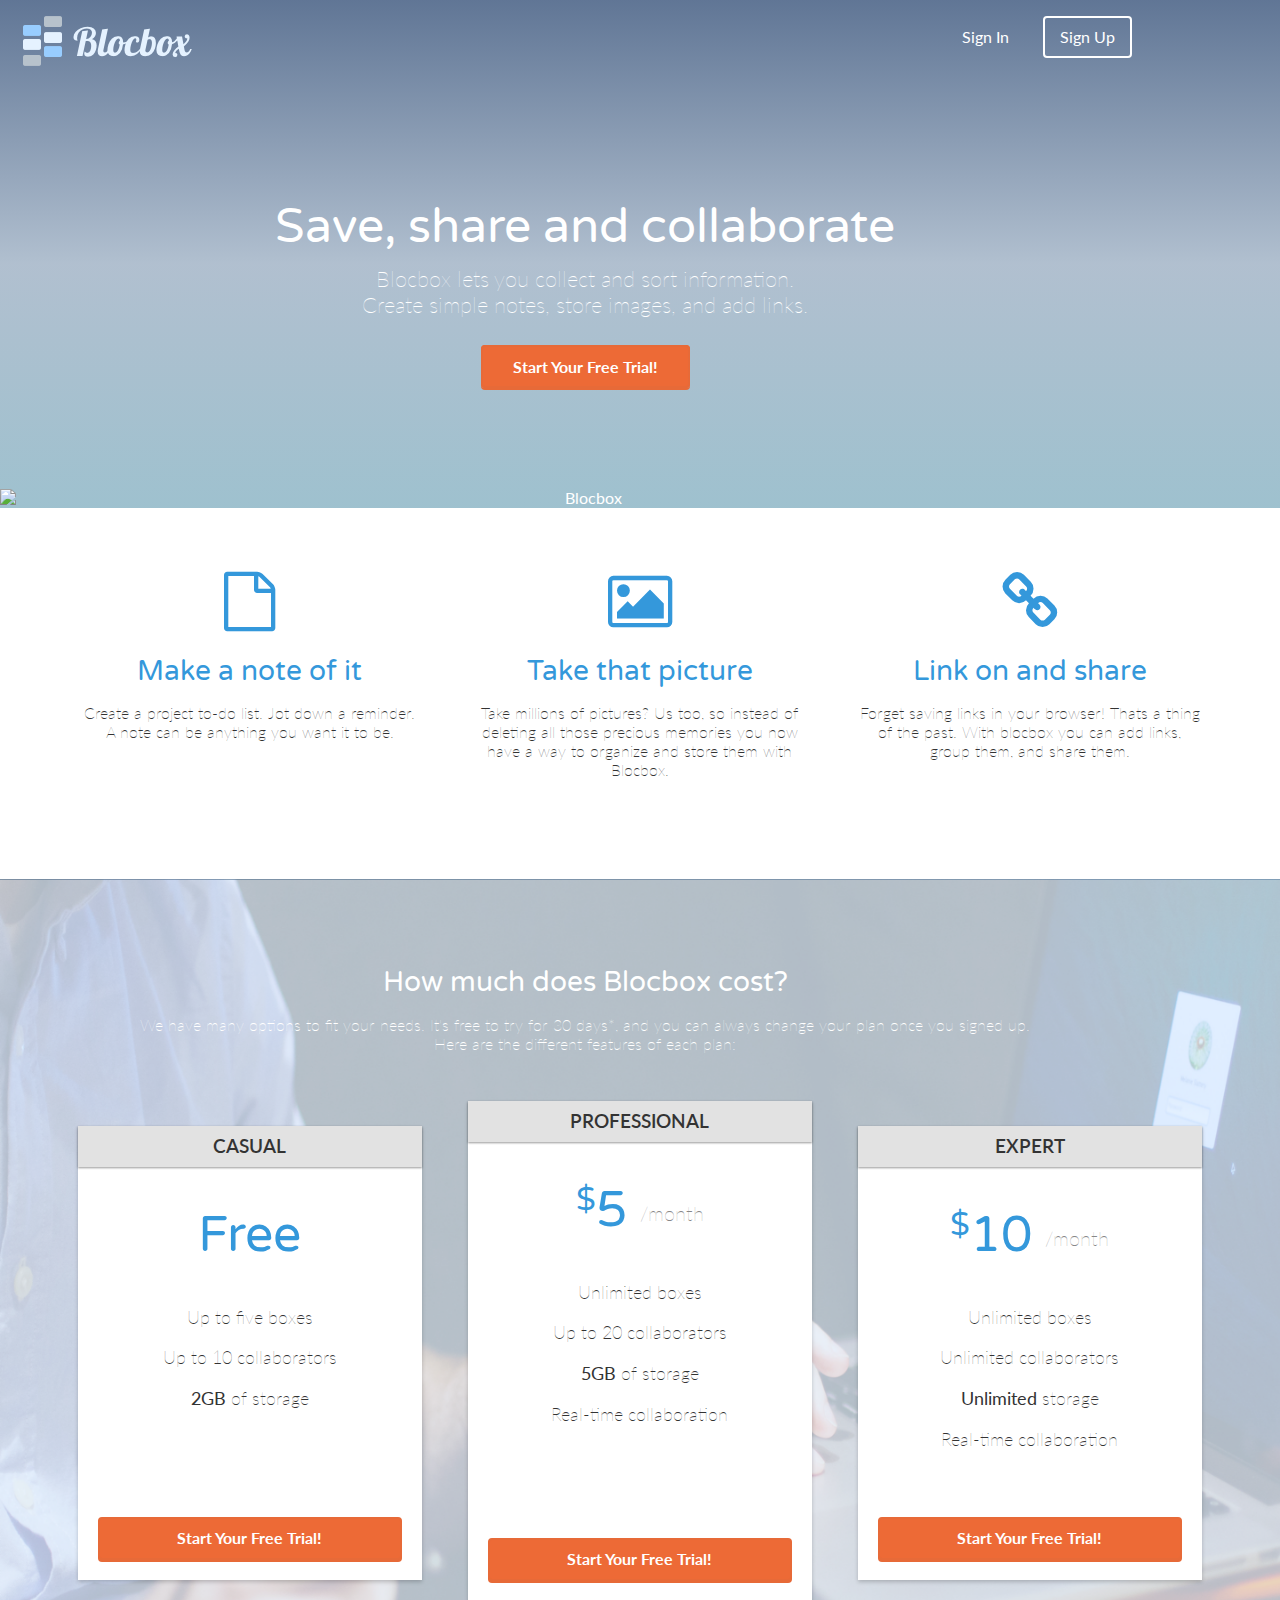
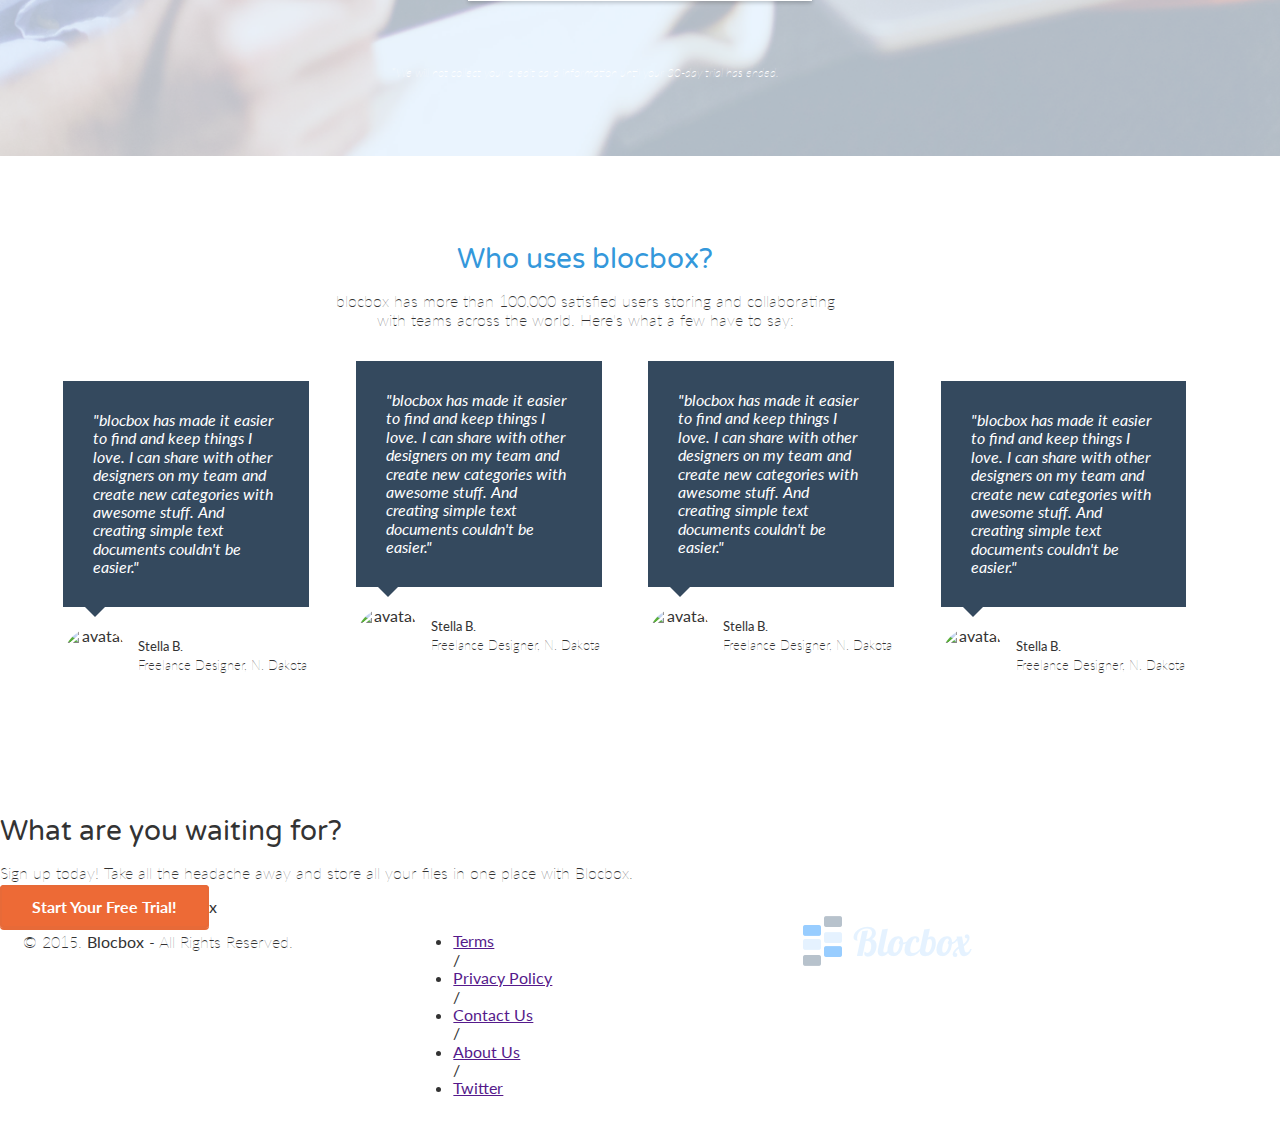
==== commit dd999726: "Homepage styling completed" ====
--- a/index.html
+++ b/index.html
@@ -11,16 +11,17 @@
 
 <!--CSS -->
 <link rel="stylesheet" type="text/css" href="css/normalize.css">
+<link rel="stylesheet" type="text/css" href="css/animate.css">
+<link rel="stylesheet" type="text/css" href="css/font-awesome.css">
 <link rel="stylesheet" type="text/css" href="css/style.css">
-<link rel="stylesheet" type="text/css" href="css/font-awesome.css">
 
-<link rel="stylesheet" href="animate.min.css">
+
 </head>
 
 <body>
    <header>
     <nav class="container">
-      <div class="one half">
+      <div class="one-half">
         <a href="index.html" class="site-logo"><img src="images/site-logo.png" alt="Blocbox" /></a>
       </div>
       <div class="one-half">
@@ -40,17 +41,21 @@
   <main role="main">
     
     <!-- Benefits -->
-    <section class="Benefits">
+
+    <section class="benefits">
       <ul class="container">
         <li class="one-third">
+        <i class="fa fa-file-o"></i>
            <h2>Make a note of it</h2>
            <p>Create a project to-do list. Jot down a reminder. A note can be anything you want it to be.</p>
         </li>
         <li class="one-third">
+        <i class="fa fa-picture-o"></i>
            <h2>Take that picture</h2>
            <p>Take millions of pictures? Us too, so instead of deleting all those precious memories you now have a way to organize and store them with Blocbox.</p>
         </li>
         <li class="one-third">
+        <i class="fa fa-link"></i>
            <h2>Link on and share</h2>
            <p>Forget saving links in your browser! Thats a thing of the past. With blocbox you can add links, group them, and share them.</p>
         </li>
@@ -58,24 +63,25 @@
     </section>
     
     <!-- Pricing -->
-    <section class="Pricing">
+
+    <section class="pricing">
        <div class="container">
        <h2>How much does Blocbox cost?</h2>
        <p>We have many options to fit your needs. It's free to try for 30 days*, and you can always change your plan once you signed up. <br/> Here are the different features of each plan:</p> 
        </div>
        <ul class="container">
          <li class="one-third">
-         <div class="box">
-           <h3>Casual</h3>
-           <h4>Free</h4>
-           </ul>
-             <li>Up to five boxes</li>
-             <li>Up to 10 collaborators</li>
-             <li><strong>2GB</strong> of storage</li>
-          </ul>
-          <a href="signup.html" class="btn">Start Your Free Trial!</a>
-         </div>
-        </li>
+           <div class="box">
+             <h3>Casual</h3>
+             <h4>Free</h4>
+             <ul>
+               <li>Up to five boxes</li>
+               <li>Up to 10 collaborators</li>
+               <li><strong>2GB</strong> of storage</li>
+             </ul>
+             <a href="signup.html" class="btn">Start Your Free Trial!</a>
+           </div>
+         </li>
          <li class="one-third">
       <div class="box middle">
         <h3>Professional</h3>
@@ -103,6 +109,9 @@
        </div>
       </li>
     </ul>
+    <div class="container">
+   <p class="small">*We will not collect your credit card information until your 30-day trial has ended.</p>
+ </div>
    </section>
 
    <!-- Testimonials -->
@@ -114,8 +123,10 @@
    </div>
    <ul class="container">
      <li class="one-fourth">
+          <div class="staggered">
        <blockquote>"blocbox has made it easier to find and keep things I love. I can share with other designers on my team and create new categories with awesome stuff. And creating simple text documents couldn't be easier."
        </blockquote>
+           </div>
        <img src="https://s3.amazonaws.com/uifaces/faces/twitter/jsa/128.jpg" alt="avatar">
        <p class="name"><strong>Stella B.</strong><br/>Freelance Designer, N. Dakota</p>
      </li>
@@ -132,13 +143,16 @@
        <p class="name"><strong>Stella B.</strong><br/>Freelance Designer, N. Dakota</p>
      </li>
      <li class="one-fourth">
+          <div class="staggered">
        <blockquote>"blocbox has made it easier to find and keep things I love. I can share with other designers on my team and create new categories with awesome stuff. And creating simple text documents couldn't be easier."
        </blockquote>
+          </div>
        <img src="https://s3.amazonaws.com/uifaces/faces/twitter/jsa/128.jpg" alt="avatar">
        <p class="name"><strong>Stella B.</strong><br/>Freelance Designer, N. Dakota</p>
      </li> 
     </ul>
    </section>
+    </main>
   
   <!-- Action -->
 
@@ -148,7 +162,7 @@
       <a href="signup.html" class="btn">Start Your Free Trial!</a>x
     </section>
 
-  </main>
+
 
   <!-- Footer -->
 
--- a/css/style.css
+++ b/css/style.css
@@ -44,1584 +44,271 @@
    margin:0 2% 20px;
  }
 
- /* ANIMATION*/
-
- @charset "UTF-8";
-
-/*!
- * animate.css -http://daneden.me/animate
- * Version - 3.5.2
- * Licensed under the MIT license - http://opensource.org/licenses/MIT
- *
- * Copyright (c) 2017 Daniel Eden
- */
-
-.animated {
-  animation-duration: 1s;
-  animation-fill-mode: both;
-}
-
-.animated.infinite {
-  animation-iteration-count: infinite;
-}
-
-.animated.hinge {
-  animation-duration: 2s;
-}
-
-.animated.flipOutX,
-.animated.flipOutY,
-.animated.bounceIn,
-.animated.bounceOut {
-  animation-duration: .75s;
-}
-
-@keyframes bounce {
-  from, 20%, 53%, 80%, to {
-    animation-timing-function: cubic-bezier(0.215, 0.610, 0.355, 1.000);
-    transform: translate3d(0,0,0);
-  }
-
-  40%, 43% {
-    animation-timing-function: cubic-bezier(0.755, 0.050, 0.855, 0.060);
-    transform: translate3d(0, -30px, 0);
-  }
-
-  70% {
-    animation-timing-function: cubic-bezier(0.755, 0.050, 0.855, 0.060);
-    transform: translate3d(0, -15px, 0);
-  }
-
-  90% {
-    transform: translate3d(0,-4px,0);
-  }
-}
-
-.bounce {
-  animation-name: bounce;
-  transform-origin: center bottom;
-}
-
-@keyframes flash {
-  from, 50%, to {
-    opacity: 1;
-  }
-
-  25%, 75% {
-    opacity: 0;
-  }
-}
-
-.flash {
-  animation-name: flash;
-}
-
-/* originally authored by Nick Pettit - https://github.com/nickpettit/glide */
-
-@keyframes pulse {
-  from {
-    transform: scale3d(1, 1, 1);
-  }
-
-  50% {
-    transform: scale3d(1.05, 1.05, 1.05);
-  }
-
-  to {
-    transform: scale3d(1, 1, 1);
-  }
-}
-
-.pulse {
-  animation-name: pulse;
-}
-
-@keyframes rubberBand {
-  from {
-    transform: scale3d(1, 1, 1);
-  }
-
-  30% {
-    transform: scale3d(1.25, 0.75, 1);
-  }
-
-  40% {
-    transform: scale3d(0.75, 1.25, 1);
-  }
-
-  50% {
-    transform: scale3d(1.15, 0.85, 1);
-  }
-
-  65% {
-    transform: scale3d(.95, 1.05, 1);
-  }
-
-  75% {
-    transform: scale3d(1.05, .95, 1);
-  }
-
-  to {
-    transform: scale3d(1, 1, 1);
-  }
-}
-
-.rubberBand {
-  animation-name: rubberBand;
-}
-
-@keyframes shake {
-  from, to {
-    transform: translate3d(0, 0, 0);
-  }
-
-  10%, 30%, 50%, 70%, 90% {
-    transform: translate3d(-10px, 0, 0);
-  }
-
-  20%, 40%, 60%, 80% {
-    transform: translate3d(10px, 0, 0);
-  }
-}
-
-.shake {
-  animation-name: shake;
-}
-
-@keyframes headShake {
-  0% {
-    transform: translateX(0);
-  }
-
-  6.5% {
-    transform: translateX(-6px) rotateY(-9deg);
-  }
-
-  18.5% {
-    transform: translateX(5px) rotateY(7deg);
-  }
-
-  31.5% {
-    transform: translateX(-3px) rotateY(-5deg);
-  }
-
-  43.5% {
-    transform: translateX(2px) rotateY(3deg);
-  }
-
-  50% {
-    transform: translateX(0);
-  }
-}
-
-.headShake {
-  animation-timing-function: ease-in-out;
-  animation-name: headShake;
-}
-
-@keyframes swing {
-  20% {
-    transform: rotate3d(0, 0, 1, 15deg);
-  }
-
-  40% {
-    transform: rotate3d(0, 0, 1, -10deg);
-  }
-
-  60% {
-    transform: rotate3d(0, 0, 1, 5deg);
-  }
-
-  80% {
-    transform: rotate3d(0, 0, 1, -5deg);
-  }
-
-  to {
-    transform: rotate3d(0, 0, 1, 0deg);
-  }
-}
-
-.swing {
-  transform-origin: top center;
-  animation-name: swing;
-}
-
-@keyframes tada {
-  from {
-    transform: scale3d(1, 1, 1);
-  }
-
-  10%, 20% {
-    transform: scale3d(.9, .9, .9) rotate3d(0, 0, 1, -3deg);
-  }
-
-  30%, 50%, 70%, 90% {
-    transform: scale3d(1.1, 1.1, 1.1) rotate3d(0, 0, 1, 3deg);
-  }
-
-  40%, 60%, 80% {
-    transform: scale3d(1.1, 1.1, 1.1) rotate3d(0, 0, 1, -3deg);
-  }
-
-  to {
-    transform: scale3d(1, 1, 1);
-  }
-}
-
-.tada {
-  animation-name: tada;
-}
-
-/* originally authored by Nick Pettit - https://github.com/nickpettit/glide */
-
-@keyframes wobble {
-  from {
-    transform: none;
-  }
-
-  15% {
-    transform: translate3d(-25%, 0, 0) rotate3d(0, 0, 1, -5deg);
-  }
-
-  30% {
-    transform: translate3d(20%, 0, 0) rotate3d(0, 0, 1, 3deg);
-  }
-
-  45% {
-    transform: translate3d(-15%, 0, 0) rotate3d(0, 0, 1, -3deg);
-  }
-
-  60% {
-    transform: translate3d(10%, 0, 0) rotate3d(0, 0, 1, 2deg);
-  }
-
-  75% {
-    transform: translate3d(-5%, 0, 0) rotate3d(0, 0, 1, -1deg);
-  }
-
-  to {
-    transform: none;
-  }
-}
-
-.wobble {
-  animation-name: wobble;
-}
-
-@keyframes jello {
-  from, 11.1%, to {
-    transform: none;
-  }
-
-  22.2% {
-    transform: skewX(-12.5deg) skewY(-12.5deg);
-  }
-
-  33.3% {
-    transform: skewX(6.25deg) skewY(6.25deg);
-  }
-
-  44.4% {
-    transform: skewX(-3.125deg) skewY(-3.125deg);
-  }
-
-  55.5% {
-    transform: skewX(1.5625deg) skewY(1.5625deg);
-  }
-
-  66.6% {
-    transform: skewX(-0.78125deg) skewY(-0.78125deg);
-  }
-
-  77.7% {
-    transform: skewX(0.390625deg) skewY(0.390625deg);
-  }
-
-  88.8% {
-    transform: skewX(-0.1953125deg) skewY(-0.1953125deg);
-  }
-}
-
-.jello {
-  animation-name: jello;
-  transform-origin: center;
-}
-
-@keyframes bounceIn {
-  from, 20%, 40%, 60%, 80%, to {
-    animation-timing-function: cubic-bezier(0.215, 0.610, 0.355, 1.000);
-  }
-
-  0% {
-    opacity: 0;
-    transform: scale3d(.3, .3, .3);
-  }
-
-  20% {
-    transform: scale3d(1.1, 1.1, 1.1);
-  }
-
-  40% {
-    transform: scale3d(.9, .9, .9);
-  }
-
-  60% {
-    opacity: 1;
-    transform: scale3d(1.03, 1.03, 1.03);
-  }
-
-  80% {
-    transform: scale3d(.97, .97, .97);
-  }
-
-  to {
-    opacity: 1;
-    transform: scale3d(1, 1, 1);
-  }
-}
-
-.bounceIn {
-  animation-name: bounceIn;
-}
-
-@keyframes bounceInDown {
-  from, 60%, 75%, 90%, to {
-    animation-timing-function: cubic-bezier(0.215, 0.610, 0.355, 1.000);
-  }
-
-  0% {
-    opacity: 0;
-    transform: translate3d(0, -3000px, 0);
-  }
-
-  60% {
-    opacity: 1;
-    transform: translate3d(0, 25px, 0);
-  }
-
-  75% {
-    transform: translate3d(0, -10px, 0);
-  }
-
-  90% {
-    transform: translate3d(0, 5px, 0);
-  }
-
-  to {
-    transform: none;
-  }
-}
-
-.bounceInDown {
-  animation-name: bounceInDown;
-}
-
-@keyframes bounceInLeft {
-  from, 60%, 75%, 90%, to {
-    animation-timing-function: cubic-bezier(0.215, 0.610, 0.355, 1.000);
-  }
-
-  0% {
-    opacity: 0;
-    transform: translate3d(-3000px, 0, 0);
-  }
-
-  60% {
-    opacity: 1;
-    transform: translate3d(25px, 0, 0);
-  }
-
-  75% {
-    transform: translate3d(-10px, 0, 0);
-  }
-
-  90% {
-    transform: translate3d(5px, 0, 0);
-  }
-
-  to {
-    transform: none;
-  }
-}
-
-.bounceInLeft {
-  animation-name: bounceInLeft;
-}
-
-@keyframes bounceInRight {
-  from, 60%, 75%, 90%, to {
-    animation-timing-function: cubic-bezier(0.215, 0.610, 0.355, 1.000);
-  }
-
-  from {
-    opacity: 0;
-    transform: translate3d(3000px, 0, 0);
-  }
-
-  60% {
-    opacity: 1;
-    transform: translate3d(-25px, 0, 0);
-  }
-
-  75% {
-    transform: translate3d(10px, 0, 0);
-  }
-
-  90% {
-    transform: translate3d(-5px, 0, 0);
-  }
-
-  to {
-    transform: none;
-  }
-}
-
-.bounceInRight {
-  animation-name: bounceInRight;
-}
-
-@keyframes bounceInUp {
-  from, 60%, 75%, 90%, to {
-    animation-timing-function: cubic-bezier(0.215, 0.610, 0.355, 1.000);
-  }
-
-  from {
-    opacity: 0;
-    transform: translate3d(0, 3000px, 0);
-  }
-
-  60% {
-    opacity: 1;
-    transform: translate3d(0, -20px, 0);
-  }
-
-  75% {
-    transform: translate3d(0, 10px, 0);
-  }
-
-  90% {
-    transform: translate3d(0, -5px, 0);
-  }
-
-  to {
-    transform: translate3d(0, 0, 0);
-  }
-}
-
-.bounceInUp {
-  animation-name: bounceInUp;
-}
-
-@keyframes bounceOut {
-  20% {
-    transform: scale3d(.9, .9, .9);
-  }
-
-  50%, 55% {
-    opacity: 1;
-    transform: scale3d(1.1, 1.1, 1.1);
-  }
-
-  to {
-    opacity: 0;
-    transform: scale3d(.3, .3, .3);
-  }
-}
-
-.bounceOut {
-  animation-name: bounceOut;
-}
-
-@keyframes bounceOutDown {
-  20% {
-    transform: translate3d(0, 10px, 0);
-  }
-
-  40%, 45% {
-    opacity: 1;
-    transform: translate3d(0, -20px, 0);
-  }
-
-  to {
-    opacity: 0;
-    transform: translate3d(0, 2000px, 0);
-  }
-}
-
-.bounceOutDown {
-  animation-name: bounceOutDown;
-}
-
-@keyframes bounceOutLeft {
-  20% {
-    opacity: 1;
-    transform: translate3d(20px, 0, 0);
-  }
-
-  to {
-    opacity: 0;
-    transform: translate3d(-2000px, 0, 0);
-  }
-}
-
-.bounceOutLeft {
-  animation-name: bounceOutLeft;
-}
-
-@keyframes bounceOutRight {
-  20% {
-    opacity: 1;
-    transform: translate3d(-20px, 0, 0);
-  }
-
-  to {
-    opacity: 0;
-    transform: translate3d(2000px, 0, 0);
-  }
-}
-
-.bounceOutRight {
-  animation-name: bounceOutRight;
-}
-
-@keyframes bounceOutUp {
-  20% {
-    transform: translate3d(0, -10px, 0);
-  }
-
-  40%, 45% {
-    opacity: 1;
-    transform: translate3d(0, 20px, 0);
-  }
-
-  to {
-    opacity: 0;
-    transform: translate3d(0, -2000px, 0);
-  }
-}
-
-.bounceOutUp {
-  animation-name: bounceOutUp;
-}
-
-@keyframes fadeIn {
-  from {
-    opacity: 0;
-  }
-
-  to {
-    opacity: 1;
-  }
-}
-
-.fadeIn {
-  animation-name: fadeIn;
-}
-
-@keyframes fadeInDown {
-  from {
-    opacity: 0;
-    transform: translate3d(0, -100%, 0);
-  }
-
-  to {
-    opacity: 1;
-    transform: none;
-  }
-}
-
-.fadeInDown {
-  animation-name: fadeInDown;
-}
-
-@keyframes fadeInDownBig {
-  from {
-    opacity: 0;
-    transform: translate3d(0, -2000px, 0);
-  }
-
-  to {
-    opacity: 1;
-    transform: none;
-  }
-}
-
-.fadeInDownBig {
-  animation-name: fadeInDownBig;
-}
-
-@keyframes fadeInLeft {
-  from {
-    opacity: 0;
-    transform: translate3d(-100%, 0, 0);
-  }
-
-  to {
-    opacity: 1;
-    transform: none;
-  }
-}
-
-.fadeInLeft {
-  animation-name: fadeInLeft;
-}
-
-@keyframes fadeInLeftBig {
-  from {
-    opacity: 0;
-    transform: translate3d(-2000px, 0, 0);
-  }
-
-  to {
-    opacity: 1;
-    transform: none;
-  }
-}
-
-.fadeInLeftBig {
-  animation-name: fadeInLeftBig;
-}
-
-@keyframes fadeInRight {
-  from {
-    opacity: 0;
-    transform: translate3d(100%, 0, 0);
-  }
-
-  to {
-    opacity: 1;
-    transform: none;
-  }
-}
-
-.fadeInRight {
-  animation-name: fadeInRight;
-}
-
-@keyframes fadeInRightBig {
-  from {
-    opacity: 0;
-    transform: translate3d(2000px, 0, 0);
-  }
-
-  to {
-    opacity: 1;
-    transform: none;
-  }
-}
-
-.fadeInRightBig {
-  animation-name: fadeInRightBig;
-}
-
-@keyframes fadeInUp {
-  from {
-    opacity: 0;
-    transform: translate3d(0, 100%, 0);
-  }
-
-  to {
-    opacity: 1;
-    transform: none;
-  }
-}
-
-.fadeInUp {
-  animation-name: fadeInUp;
-}
-
-@keyframes fadeInUpBig {
-  from {
-    opacity: 0;
-    transform: translate3d(0, 2000px, 0);
-  }
-
-  to {
-    opacity: 1;
-    transform: none;
-  }
-}
-
-.fadeInUpBig {
-  animation-name: fadeInUpBig;
-}
-
-@keyframes fadeOut {
-  from {
-    opacity: 1;
-  }
-
-  to {
-    opacity: 0;
-  }
-}
-
-.fadeOut {
-  animation-name: fadeOut;
-}
-
-@keyframes fadeOutDown {
-  from {
-    opacity: 1;
-  }
-
-  to {
-    opacity: 0;
-    transform: translate3d(0, 100%, 0);
-  }
-}
-
-.fadeOutDown {
-  animation-name: fadeOutDown;
-}
-
-@keyframes fadeOutDownBig {
-  from {
-    opacity: 1;
-  }
-
-  to {
-    opacity: 0;
-    transform: translate3d(0, 2000px, 0);
-  }
-}
-
-.fadeOutDownBig {
-  animation-name: fadeOutDownBig;
-}
-
-@keyframes fadeOutLeft {
-  from {
-    opacity: 1;
-  }
-
-  to {
-    opacity: 0;
-    transform: translate3d(-100%, 0, 0);
-  }
-}
-
-.fadeOutLeft {
-  animation-name: fadeOutLeft;
-}
-
-@keyframes fadeOutLeftBig {
-  from {
-    opacity: 1;
-  }
-
-  to {
-    opacity: 0;
-    transform: translate3d(-2000px, 0, 0);
-  }
-}
-
-.fadeOutLeftBig {
-  animation-name: fadeOutLeftBig;
-}
-
-@keyframes fadeOutRight {
-  from {
-    opacity: 1;
-  }
-
-  to {
-    opacity: 0;
-    transform: translate3d(100%, 0, 0);
-  }
-}
-
-.fadeOutRight {
-  animation-name: fadeOutRight;
-}
-
-@keyframes fadeOutRightBig {
-  from {
-    opacity: 1;
-  }
-
-  to {
-    opacity: 0;
-    transform: translate3d(2000px, 0, 0);
-  }
-}
-
-.fadeOutRightBig {
-  animation-name: fadeOutRightBig;
-}
-
-@keyframes fadeOutUp {
-  from {
-    opacity: 1;
-  }
-
-  to {
-    opacity: 0;
-    transform: translate3d(0, -100%, 0);
-  }
-}
-
-.fadeOutUp {
-  animation-name: fadeOutUp;
-}
-
-@keyframes fadeOutUpBig {
-  from {
-    opacity: 1;
-  }
-
-  to {
-    opacity: 0;
-    transform: translate3d(0, -2000px, 0);
-  }
-}
-
-.fadeOutUpBig {
-  animation-name: fadeOutUpBig;
-}
-
-@keyframes flip {
-  from {
-    transform: perspective(400px) rotate3d(0, 1, 0, -360deg);
-    animation-timing-function: ease-out;
-  }
-
-  40% {
-    transform: perspective(400px) translate3d(0, 0, 150px) rotate3d(0, 1, 0, -190deg);
-    animation-timing-function: ease-out;
-  }
-
-  50% {
-    transform: perspective(400px) translate3d(0, 0, 150px) rotate3d(0, 1, 0, -170deg);
-    animation-timing-function: ease-in;
-  }
-
-  80% {
-    transform: perspective(400px) scale3d(.95, .95, .95);
-    animation-timing-function: ease-in;
-  }
-
-  to {
-    transform: perspective(400px);
-    animation-timing-function: ease-in;
-  }
-}
-
-.animated.flip {
-  -webkit-backface-visibility: visible;
-  backface-visibility: visible;
-  animation-name: flip;
-}
-
-@keyframes flipInX {
-  from {
-    transform: perspective(400px) rotate3d(1, 0, 0, 90deg);
-    animation-timing-function: ease-in;
-    opacity: 0;
-  }
-
-  40% {
-    transform: perspective(400px) rotate3d(1, 0, 0, -20deg);
-    animation-timing-function: ease-in;
-  }
-
-  60% {
-    transform: perspective(400px) rotate3d(1, 0, 0, 10deg);
-    opacity: 1;
-  }
-
-  80% {
-    transform: perspective(400px) rotate3d(1, 0, 0, -5deg);
-  }
-
-  to {
-    transform: perspective(400px);
-  }
-}
-
-.flipInX {
-  -webkit-backface-visibility: visible !important;
-  backface-visibility: visible !important;
-  animation-name: flipInX;
-}
-
-@keyframes flipInY {
-  from {
-    transform: perspective(400px) rotate3d(0, 1, 0, 90deg);
-    animation-timing-function: ease-in;
-    opacity: 0;
-  }
-
-  40% {
-    transform: perspective(400px) rotate3d(0, 1, 0, -20deg);
-    animation-timing-function: ease-in;
-  }
-
-  60% {
-    transform: perspective(400px) rotate3d(0, 1, 0, 10deg);
-    opacity: 1;
-  }
-
-  80% {
-    transform: perspective(400px) rotate3d(0, 1, 0, -5deg);
-  }
-
-  to {
-    transform: perspective(400px);
-  }
-}
-
-.flipInY {
-  -webkit-backface-visibility: visible !important;
-  backface-visibility: visible !important;
-  animation-name: flipInY;
-}
-
-@keyframes flipOutX {
-  from {
-    transform: perspective(400px);
-  }
-
-  30% {
-    transform: perspective(400px) rotate3d(1, 0, 0, -20deg);
-    opacity: 1;
-  }
-
-  to {
-    transform: perspective(400px) rotate3d(1, 0, 0, 90deg);
-    opacity: 0;
-  }
-}
-
-.flipOutX {
-  animation-name: flipOutX;
-  -webkit-backface-visibility: visible !important;
-  backface-visibility: visible !important;
-}
-
-@keyframes flipOutY {
-  from {
-    transform: perspective(400px);
-  }
-
-  30% {
-    transform: perspective(400px) rotate3d(0, 1, 0, -15deg);
-    opacity: 1;
-  }
-
-  to {
-    transform: perspective(400px) rotate3d(0, 1, 0, 90deg);
-    opacity: 0;
-  }
-}
-
-.flipOutY {
-  -webkit-backface-visibility: visible !important;
-  backface-visibility: visible !important;
-  animation-name: flipOutY;
-}
-
-@keyframes lightSpeedIn {
-  from {
-    transform: translate3d(100%, 0, 0) skewX(-30deg);
-    opacity: 0;
-  }
-
-  60% {
-    transform: skewX(20deg);
-    opacity: 1;
-  }
-
-  80% {
-    transform: skewX(-5deg);
-    opacity: 1;
-  }
-
-  to {
-    transform: none;
-    opacity: 1;
-  }
-}
-
-.lightSpeedIn {
-  animation-name: lightSpeedIn;
-  animation-timing-function: ease-out;
-}
-
-@keyframes lightSpeedOut {
-  from {
-    opacity: 1;
-  }
-
-  to {
-    transform: translate3d(100%, 0, 0) skewX(30deg);
-    opacity: 0;
-  }
-}
-
-.lightSpeedOut {
-  animation-name: lightSpeedOut;
-  animation-timing-function: ease-in;
-}
-
-@keyframes rotateIn {
-  from {
-    transform-origin: center;
-    transform: rotate3d(0, 0, 1, -200deg);
-    opacity: 0;
-  }
-
-  to {
-    transform-origin: center;
-    transform: none;
-    opacity: 1;
-  }
-}
-
-.rotateIn {
-  animation-name: rotateIn;
-}
-
-@keyframes rotateInDownLeft {
-  from {
-    transform-origin: left bottom;
-    transform: rotate3d(0, 0, 1, -45deg);
-    opacity: 0;
-  }
-
-  to {
-    transform-origin: left bottom;
-    transform: none;
-    opacity: 1;
-  }
-}
-
-.rotateInDownLeft {
-  animation-name: rotateInDownLeft;
-}
-
-@keyframes rotateInDownRight {
-  from {
-    transform-origin: right bottom;
-    transform: rotate3d(0, 0, 1, 45deg);
-    opacity: 0;
-  }
-
-  to {
-    transform-origin: right bottom;
-    transform: none;
-    opacity: 1;
-  }
-}
-
-.rotateInDownRight {
-  animation-name: rotateInDownRight;
-}
-
-@keyframes rotateInUpLeft {
-  from {
-    transform-origin: left bottom;
-    transform: rotate3d(0, 0, 1, 45deg);
-    opacity: 0;
-  }
-
-  to {
-    transform-origin: left bottom;
-    transform: none;
-    opacity: 1;
-  }
-}
-
-.rotateInUpLeft {
-  animation-name: rotateInUpLeft;
-}
-
-@keyframes rotateInUpRight {
-  from {
-    transform-origin: right bottom;
-    transform: rotate3d(0, 0, 1, -90deg);
-    opacity: 0;
-  }
-
-  to {
-    transform-origin: right bottom;
-    transform: none;
-    opacity: 1;
-  }
-}
-
-.rotateInUpRight {
-  animation-name: rotateInUpRight;
-}
-
-@keyframes rotateOut {
-  from {
-    transform-origin: center;
-    opacity: 1;
-  }
-
-  to {
-    transform-origin: center;
-    transform: rotate3d(0, 0, 1, 200deg);
-    opacity: 0;
-  }
-}
-
-.rotateOut {
-  animation-name: rotateOut;
-}
-
-@keyframes rotateOutDownLeft {
-  from {
-    transform-origin: left bottom;
-    opacity: 1;
-  }
-
-  to {
-    transform-origin: left bottom;
-    transform: rotate3d(0, 0, 1, 45deg);
-    opacity: 0;
-  }
-}
-
-.rotateOutDownLeft {
-  animation-name: rotateOutDownLeft;
-}
-
-@keyframes rotateOutDownRight {
-  from {
-    transform-origin: right bottom;
-    opacity: 1;
-  }
-
-  to {
-    transform-origin: right bottom;
-    transform: rotate3d(0, 0, 1, -45deg);
-    opacity: 0;
-  }
-}
-
-.rotateOutDownRight {
-  animation-name: rotateOutDownRight;
-}
-
-@keyframes rotateOutUpLeft {
-  from {
-    transform-origin: left bottom;
-    opacity: 1;
-  }
-
-  to {
-    transform-origin: left bottom;
-    transform: rotate3d(0, 0, 1, -45deg);
-    opacity: 0;
-  }
-}
-
-.rotateOutUpLeft {
-  animation-name: rotateOutUpLeft;
-}
-
-@keyframes rotateOutUpRight {
-  from {
-    transform-origin: right bottom;
-    opacity: 1;
-  }
-
-  to {
-    transform-origin: right bottom;
-    transform: rotate3d(0, 0, 1, 90deg);
-    opacity: 0;
-  }
-}
-
-.rotateOutUpRight {
-  animation-name: rotateOutUpRight;
-}
-
-@keyframes hinge {
-  0% {
-    transform-origin: top left;
-    animation-timing-function: ease-in-out;
-  }
-
-  20%, 60% {
-    transform: rotate3d(0, 0, 1, 80deg);
-    transform-origin: top left;
-    animation-timing-function: ease-in-out;
-  }
-
-  40%, 80% {
-    transform: rotate3d(0, 0, 1, 60deg);
-    transform-origin: top left;
-    animation-timing-function: ease-in-out;
-    opacity: 1;
-  }
-
-  to {
-    transform: translate3d(0, 700px, 0);
-    opacity: 0;
-  }
-}
-
-.hinge {
-  animation-name: hinge;
-}
-
-@keyframes jackInTheBox {
-  from {
-    opacity: 0;
-    transform: scale(0.1) rotate(30deg);
-    transform-origin: center bottom;
-  }
-
-  50% {
-    transform: rotate(-10deg);
-  }
-
-  70% {
-    transform: rotate(3deg);
-  }
-
-  to {
-    opacity: 1;
-    transform: scale(1);
-  }
-}
-
-.jackInTheBox {
-  animation-name: jackInTheBox;
-}
-
-/* originally authored by Nick Pettit - https://github.com/nickpettit/glide */
-
-@keyframes rollIn {
-  from {
-    opacity: 0;
-    transform: translate3d(-100%, 0, 0) rotate3d(0, 0, 1, -120deg);
-  }
-
-  to {
-    opacity: 1;
-    transform: none;
-  }
-}
-
-.rollIn {
-  animation-name: rollIn;
-}
-
-/* originally authored by Nick Pettit - https://github.com/nickpettit/glide */
-
-@keyframes rollOut {
-  from {
-    opacity: 1;
-  }
-
-  to {
-    opacity: 0;
-    transform: translate3d(100%, 0, 0) rotate3d(0, 0, 1, 120deg);
-  }
-}
-
-.rollOut {
-  animation-name: rollOut;
-}
-
-@keyframes zoomIn {
-  from {
-    opacity: 0;
-    transform: scale3d(.3, .3, .3);
-  }
-
-  50% {
-    opacity: 1;
-  }
-}
-
-.zoomIn {
-  animation-name: zoomIn;
-}
-
-@keyframes zoomInDown {
-  from {
-    opacity: 0;
-    transform: scale3d(.1, .1, .1) translate3d(0, -1000px, 0);
-    animation-timing-function: cubic-bezier(0.550, 0.055, 0.675, 0.190);
-  }
-
-  60% {
-    opacity: 1;
-    transform: scale3d(.475, .475, .475) translate3d(0, 60px, 0);
-    animation-timing-function: cubic-bezier(0.175, 0.885, 0.320, 1);
-  }
-}
-
-.zoomInDown {
-  animation-name: zoomInDown;
-}
-
-@keyframes zoomInLeft {
-  from {
-    opacity: 0;
-    transform: scale3d(.1, .1, .1) translate3d(-1000px, 0, 0);
-    animation-timing-function: cubic-bezier(0.550, 0.055, 0.675, 0.190);
-  }
-
-  60% {
-    opacity: 1;
-    transform: scale3d(.475, .475, .475) translate3d(10px, 0, 0);
-    animation-timing-function: cubic-bezier(0.175, 0.885, 0.320, 1);
-  }
-}
-
-.zoomInLeft {
-  animation-name: zoomInLeft;
-}
-
-@keyframes zoomInRight {
-  from {
-    opacity: 0;
-    transform: scale3d(.1, .1, .1) translate3d(1000px, 0, 0);
-    animation-timing-function: cubic-bezier(0.550, 0.055, 0.675, 0.190);
-  }
-
-  60% {
-    opacity: 1;
-    transform: scale3d(.475, .475, .475) translate3d(-10px, 0, 0);
-    animation-timing-function: cubic-bezier(0.175, 0.885, 0.320, 1);
-  }
-}
-
-.zoomInRight {
-  animation-name: zoomInRight;
-}
-
-@keyframes zoomInUp {
-  from {
-    opacity: 0;
-    transform: scale3d(.1, .1, .1) translate3d(0, 1000px, 0);
-    animation-timing-function: cubic-bezier(0.550, 0.055, 0.675, 0.190);
-  }
-
-  60% {
-    opacity: 1;
-    transform: scale3d(.475, .475, .475) translate3d(0, -60px, 0);
-    animation-timing-function: cubic-bezier(0.175, 0.885, 0.320, 1);
-  }
-}
-
-.zoomInUp {
-  animation-name: zoomInUp;
-}
-
-@keyframes zoomOut {
-  from {
-    opacity: 1;
-  }
-
-  50% {
-    opacity: 0;
-    transform: scale3d(.3, .3, .3);
-  }
-
-  to {
-    opacity: 0;
-  }
-}
-
-.zoomOut {
-  animation-name: zoomOut;
-}
-
-@keyframes zoomOutDown {
-  40% {
-    opacity: 1;
-    transform: scale3d(.475, .475, .475) translate3d(0, -60px, 0);
-    animation-timing-function: cubic-bezier(0.550, 0.055, 0.675, 0.190);
-  }
-
-  to {
-    opacity: 0;
-    transform: scale3d(.1, .1, .1) translate3d(0, 2000px, 0);
-    transform-origin: center bottom;
-    animation-timing-function: cubic-bezier(0.175, 0.885, 0.320, 1);
-  }
-}
-
-.zoomOutDown {
-  animation-name: zoomOutDown;
-}
-
-@keyframes zoomOutLeft {
-  40% {
-    opacity: 1;
-    transform: scale3d(.475, .475, .475) translate3d(42px, 0, 0);
-  }
-
-  to {
-    opacity: 0;
-    transform: scale(.1) translate3d(-2000px, 0, 0);
-    transform-origin: left center;
-  }
-}
-
-.zoomOutLeft {
-  animation-name: zoomOutLeft;
-}
-
-@keyframes zoomOutRight {
-  40% {
-    opacity: 1;
-    transform: scale3d(.475, .475, .475) translate3d(-42px, 0, 0);
-  }
-
-  to {
-    opacity: 0;
-    transform: scale(.1) translate3d(2000px, 0, 0);
-    transform-origin: right center;
-  }
-}
-
-.zoomOutRight {
-  animation-name: zoomOutRight;
-}
-
-@keyframes zoomOutUp {
-  40% {
-    opacity: 1;
-    transform: scale3d(.475, .475, .475) translate3d(0, 60px, 0);
-    animation-timing-function: cubic-bezier(0.550, 0.055, 0.675, 0.190);
-  }
-
-  to {
-    opacity: 0;
-    transform: scale3d(.1, .1, .1) translate3d(0, -2000px, 0);
-    transform-origin: center bottom;
-    animation-timing-function: cubic-bezier(0.175, 0.885, 0.320, 1);
-  }
-}
-
-.zoomOutUp {
-  animation-name: zoomOutUp;
-}
-
-@keyframes slideInDown {
-  from {
-    transform: translate3d(0, -100%, 0);
-    visibility: visible;
-  }
-
-  to {
-    transform: translate3d(0, 0, 0);
-  }
-}
-
-.slideInDown {
-  animation-name: slideInDown;
-}
-
-@keyframes slideInLeft {
-  from {
-    transform: translate3d(-100%, 0, 0);
-    visibility: visible;
-  }
-
-  to {
-    transform: translate3d(0, 0, 0);
-  }
-}
-
-.slideInLeft {
-  animation-name: slideInLeft;
-}
-
-@keyframes slideInRight {
-  from {
-    transform: translate3d(100%, 0, 0);
-    visibility: visible;
-  }
-
-  to {
-    transform: translate3d(0, 0, 0);
-  }
-}
-
-.slideInRight {
-  animation-name: slideInRight;
-}
-
-@keyframes slideInUp {
-  from {
-    transform: translate3d(0, 100%, 0);
-    visibility: visible;
-  }
-
-  to {
-    transform: translate3d(0, 0, 0);
-  }
-}
-
-.slideInUp {
-  animation-name: slideInUp;
-}
-
-@keyframes slideOutDown {
-  from {
-    transform: translate3d(0, 0, 0);
-  }
-
-  to {
-    visibility: hidden;
-    transform: translate3d(0, 100%, 0);
-  }
-}
-
-.slideOutDown {
-  animation-name: slideOutDown;
-}
-
-@keyframes slideOutLeft {
-  from {
-    transform: translate3d(0, 0, 0);
-  }
-
-  to {
-    visibility: hidden;
-    transform: translate3d(-100%, 0, 0);
-  }
-}
-
-.slideOutLeft {
-  animation-name: slideOutLeft;
-}
-
-@keyframes slideOutRight {
-  from {
-    transform: translate3d(0, 0, 0);
-  }
-
-  to {
-    visibility: hidden;
-    transform: translate3d(100%, 0, 0);
-  }
-}
-
-.slideOutRight {
-  animation-name: slideOutRight;
-}
-
-@keyframes slideOutUp {
-  from {
-    transform: translate3d(0, 0, 0);
-  }
-
-  to {
-    visibility: hidden;
-    transform: translate3d(0, -100%, 0);
-  }
-}
-
-.slideOutUp {
-  animation-name: slideOutUp;
-}+
+/*MEDIA*/
+
+
+@media (min-width: 768px) {
+   .container {
+     width: 750px;
+   }
+ }
+ @media (min-width: 992px) {
+   .container {
+     width: 970px;
+   }
+   .one-half {
+     width:46%;
+   }
+   .one-third {
+     width:29.33333%;
+   }
+   .one-fourth {
+     width:21%;
+   }
+ }
+ @media (min-width: 1200px) {
+   .container {
+     width: 1170px;
+   }
+ }
+
+  /* HEADER */
+
+
+ header {
+   color:#FFFFFF;
+   background: #B7C2CC;
+background-image: linear-gradient(-180deg, rgba(10,42,95,0.50) 0%, rgba(165,187,214,0.34) 52%, rgba(134,192,209,0.50) 100%);
+}
+ header nav {
+   padding:1em 0;
+ }
+ header nav ul {
+   display:inline;
+   text-align: right;
+   float:right;
+   margin:0;
+ }
+ header nav ul > li {
+   list-style-type: none;
+   display: inline-block;
+   margin:0 15px;
+ }
+ header nav ul > li.btn-outline {
+   padding:10px 15px;
+   border:2px solid #FFFFFF;
+   border-radius: 4px;
+ }
+ header nav ul > li.btn-outline:hover {
+   background:#FFFFFF;
+ }
+ header nav ul > li > a {
+   color:#FFFFFF;
+   text-decoration: none;
+ }
+ header nav ul > li.btn-outline:hover > a {
+   color:#34495E;
+ }
+ header .hero {
+   text-align: center;
+   display:block;
+   position: relative;
+}
+header .hero h1 {
+font-size: 48px;
+font-weight: normal;
+margin: 95px 0 0;
+}
+header .hero p{
+   font-size: 22px;
+   line-height: 26px;
+   font-weight: 100;
+   margin: 10px 0 40px;
+}
+header .hero img {
+   display: block;
+   margin:3cm auto 0;
+}
+
+ /* BUTTONS */
+ 
+ .btn {
+   border-radius: 4px;
+   color:#FFFFFF;
+   font-weight: 700;
+   text-decoration: none;
+   padding:10px 30px;
+   background: #ED6A36;
+   border: 2px solid #E76A38;
+   box-shadow: 0px 2px 0px 0px #E76A38;
+ }
+
+ /* BENEFITS */
+ 
+ .benefits {
+   text-align: center;
+   display:block;
+   position:relative;
+ }
+ .benefits ul {
+   margin: 0 auto;
+   padding:4em 0;
+ }
+ .benefits ul li {
+   list-style-type: none;
+   display: inline-block;
+ }
+ .benefits i {
+   color:#3498DB;
+   font-size:60px;
+   margin:0;
+   vertical-align: middle;
+ }
+ .benefits h2 {
+   color:#3498DB;
+ }
+
+ /* PRICING */
+
+ .pricing {
+   background: #34495E url("../images/background.png") top center no-repeat;
+   background: url("../images/background.png") top center no-repeat, linear-gradient(206deg, #5F81A3 0%, #34495E 94%);
+   background-size:cover;
+   text-align: center;
+   padding:4em 0;
+ }
+ .pricing h2, .pricing p {
+   color:#FFFFFF;
+ }
+ .pricing ul {
+   margin:0 auto;
+   padding:2em 0;
+ }
+ .pricing ul li {
+   list-style-type: none;
+ }
+
+ .box {
+   padding:0 15px 15px;
+   background: #FFFFFF;
+   box-shadow: 0px 2px 4px 0px rgba(0,0,0,0.20);
+   min-height: 439px;
+   position: relative;
+   margin-top: 25px;
+ }
+ .box.middle {
+   min-height: 485px;
+   margin-top:0px;
+ }
+ .box h3 {
+   font-family: "Lato", Helvetica, Arial, sans-serif;
+   font-weight: 600;
+   text-transform: uppercase;
+   background: #E2E2E2;
+   box-shadow: 0px 1px 2px 0px rgba(0,0,0,0.40);
+   left:0;
+   right:0;
+   top:0;
+   text-align: center;
+   margin:0 -15px 40px;
+   padding:10px 0;
+ }
+
+ .box h4 {
+   font-size:50px;
+   font-weight: normal;
+   margin:40px 0 10px;
+   color:#3498DB;
+ }
+ .box h4 span {
+   font-size:32px;
+   vertical-align: top;
+ }
+ .box h4 span.month {
+   font-family: "Lato", Helvetica, Arial, sans-serif;
+   font-weight: 100;
+   color:#888888;
+   font-size:20px;
+   vertical-align: middle;
+ }
+ .box ul li {
+   font-size:18px;
+   margin-bottom:20px;
+   font-weight: 100;
+ }
+
+ .box .btn {
+   position:absolute;
+   bottom:20px;
+   left:20px;
+   right:20px;
+ }
+ .small {
+   font-size: 12px;
+   color: #FEFEFE;
+   line-height: 15px;
+   font-style:italic;
+ }
+
+ /* TESTIMONIALS */
+ .testimonials {
+   padding:4em 0;
+   text-align: center;
+ }
+ .testimonials h2 {
+   color:#3498DB;
+ }
+ .testimonials ul li {
+   list-style-type: none;
+ }
+ .testimonials blockquote {
+   color:#FFFFFF;
+   text-align: left;
+   font-style: italic;
+   background:#34495E;
+   position: relative;
+   padding:30px;
+   width:auto;
+   margin:0;
+ }
+ .testimonials blockquote:after {
+   top: 100%;
+   left: 13%;
+   border: solid transparent;
+   content: " ";
+   height: 0;
+   width: 0;
+   position: absolute;
+   pointer-events: none;
+   border-top-color: #34495E;
+   border-width: 10px;
+   margin-left: -10px;
+ }
+
+ .testimonials img {
+   height: 65px;
+   width: 65px;
+   border-radius:50%;
+   float: left;
+   display: inline-block;
+   margin:20px 10px 0 0;
+ }
+ .testimonials p.name {
+   float: left;
+   display: inline-block;
+   text-align: left;
+   font-size:13px;
+   margin-top: 30px;
+ }
+
+ .staggered {
+   margin-top:  20px;
+ }
+
+
+ 
+
+
+
+ 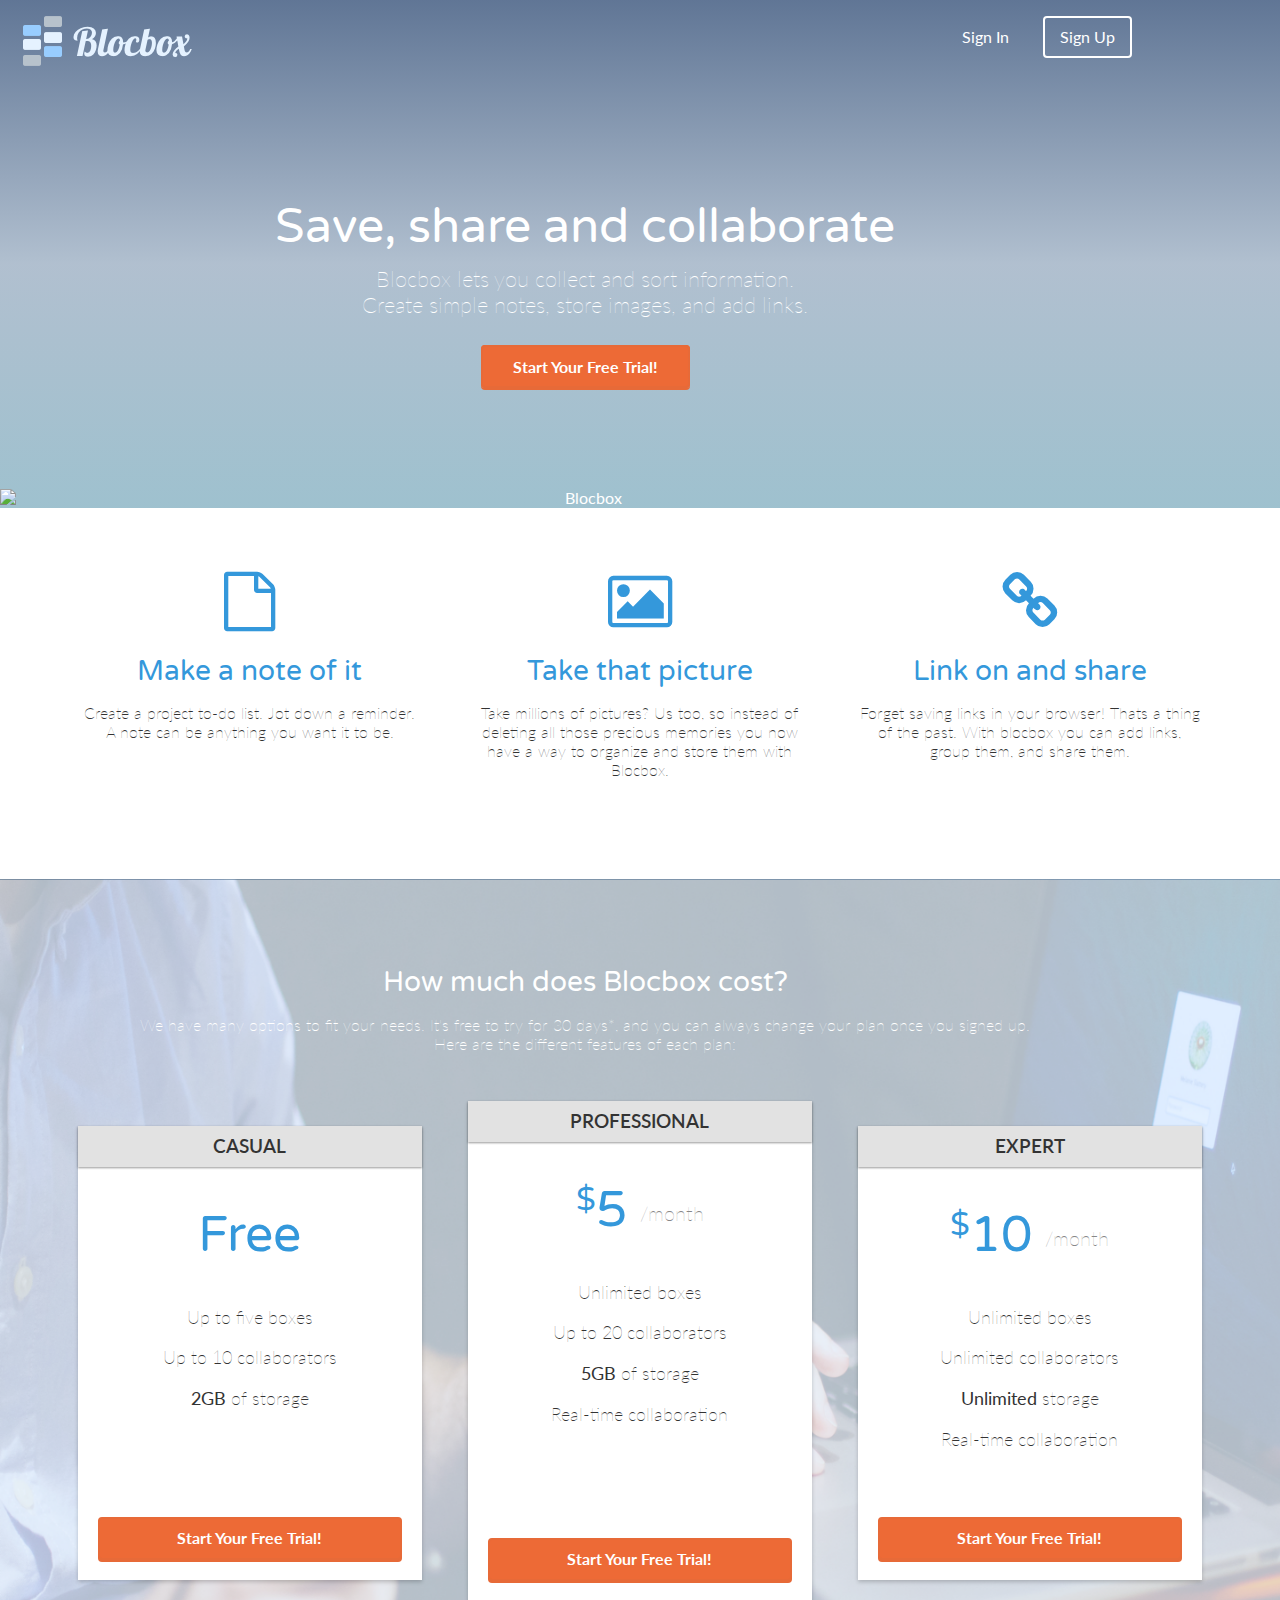
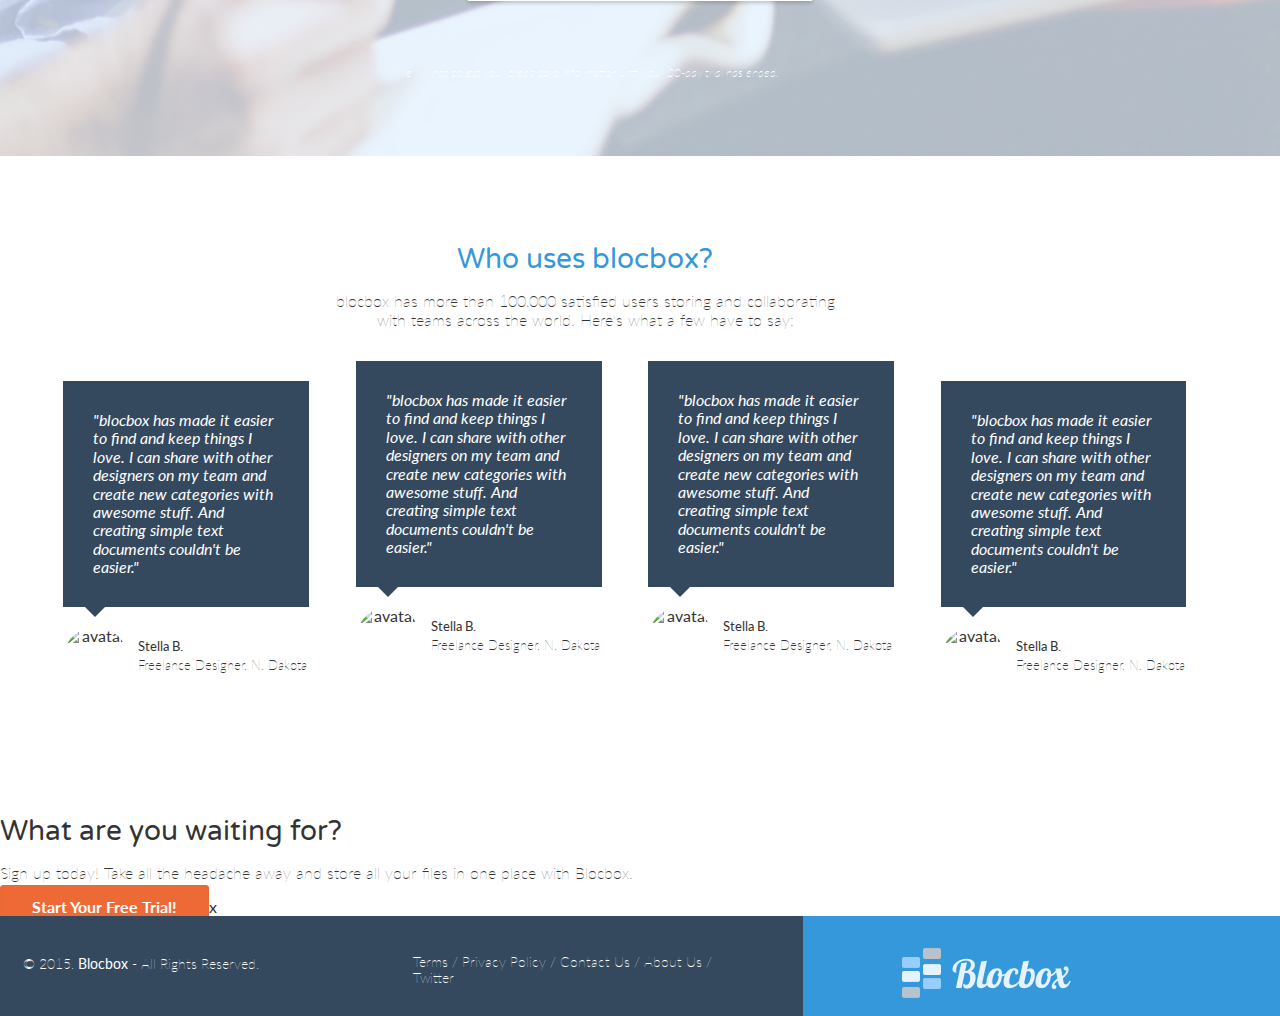
==== commit c409f994: "Dashboard html complete" ====
--- a/index.html
+++ b/index.html
@@ -165,8 +165,7 @@
 
 
   <!-- Footer -->
-
-  <footer>
+ <footer>
    <div class="container footer-nav-block">
        <div class="left-footer-block one-third">
          <p class="copyright-block">&copy; 2015. <strong>Blocbox</strong> - All Rights Reserved.</p>
--- a/css/style.css
+++ b/css/style.css
@@ -306,6 +306,61 @@
    margin-top:  20px;
  }
 
+/* FOOTER */
+ footer {
+   background-color: #34495E;
+   background-image: linear-gradient(to top,
+      #3498DB 0%, #3498DB 50%, #34495E 50%, #34495E 100%);
+   color: #FFFFFF;
+   height: 150px;
+   position: relative;
+   overflow: hidden;
+   z-index: 0;
+ }
+ footer p, footer nav ul {
+   font-size:14px;
+   font-weight:100;
+   text-align: center;
+   margin: 10px auto 0;
+ }
+ footer nav ul li {
+   list-style-type: none;
+   display: inline;
+ }
+ footer nav ul li a {
+   color:#FFFFFF;
+   text-decoration: none;
+ }
+ footer .right-footer-block {
+   background-color: transparent;
+ }
+ footer .logo{
+   padding: 2.35em 0;
+   margin: 0 auto;
+   display: block;
+ }
+
+/* media footer*/
+
+ @media (min-width: 992px){
+   footer{
+     background-color: #3498DB;
+     background-image: linear-gradient(to left,
+        #3498DB 0%, #3498DB 33.33337%, #34495E 33.33337%, #34495E 100%);
+     height: 100px;
+   }
+   footer p, footer nav ul{
+     padding: 2em 0;
+     text-align: left;
+   }
+   footer .right-footer-block {
+     background-color: #3498DB;
+   }
+   footer .logo{
+     padding: 2em 0 2em 1.5em;
+   }
+   
+ }
 
  
 
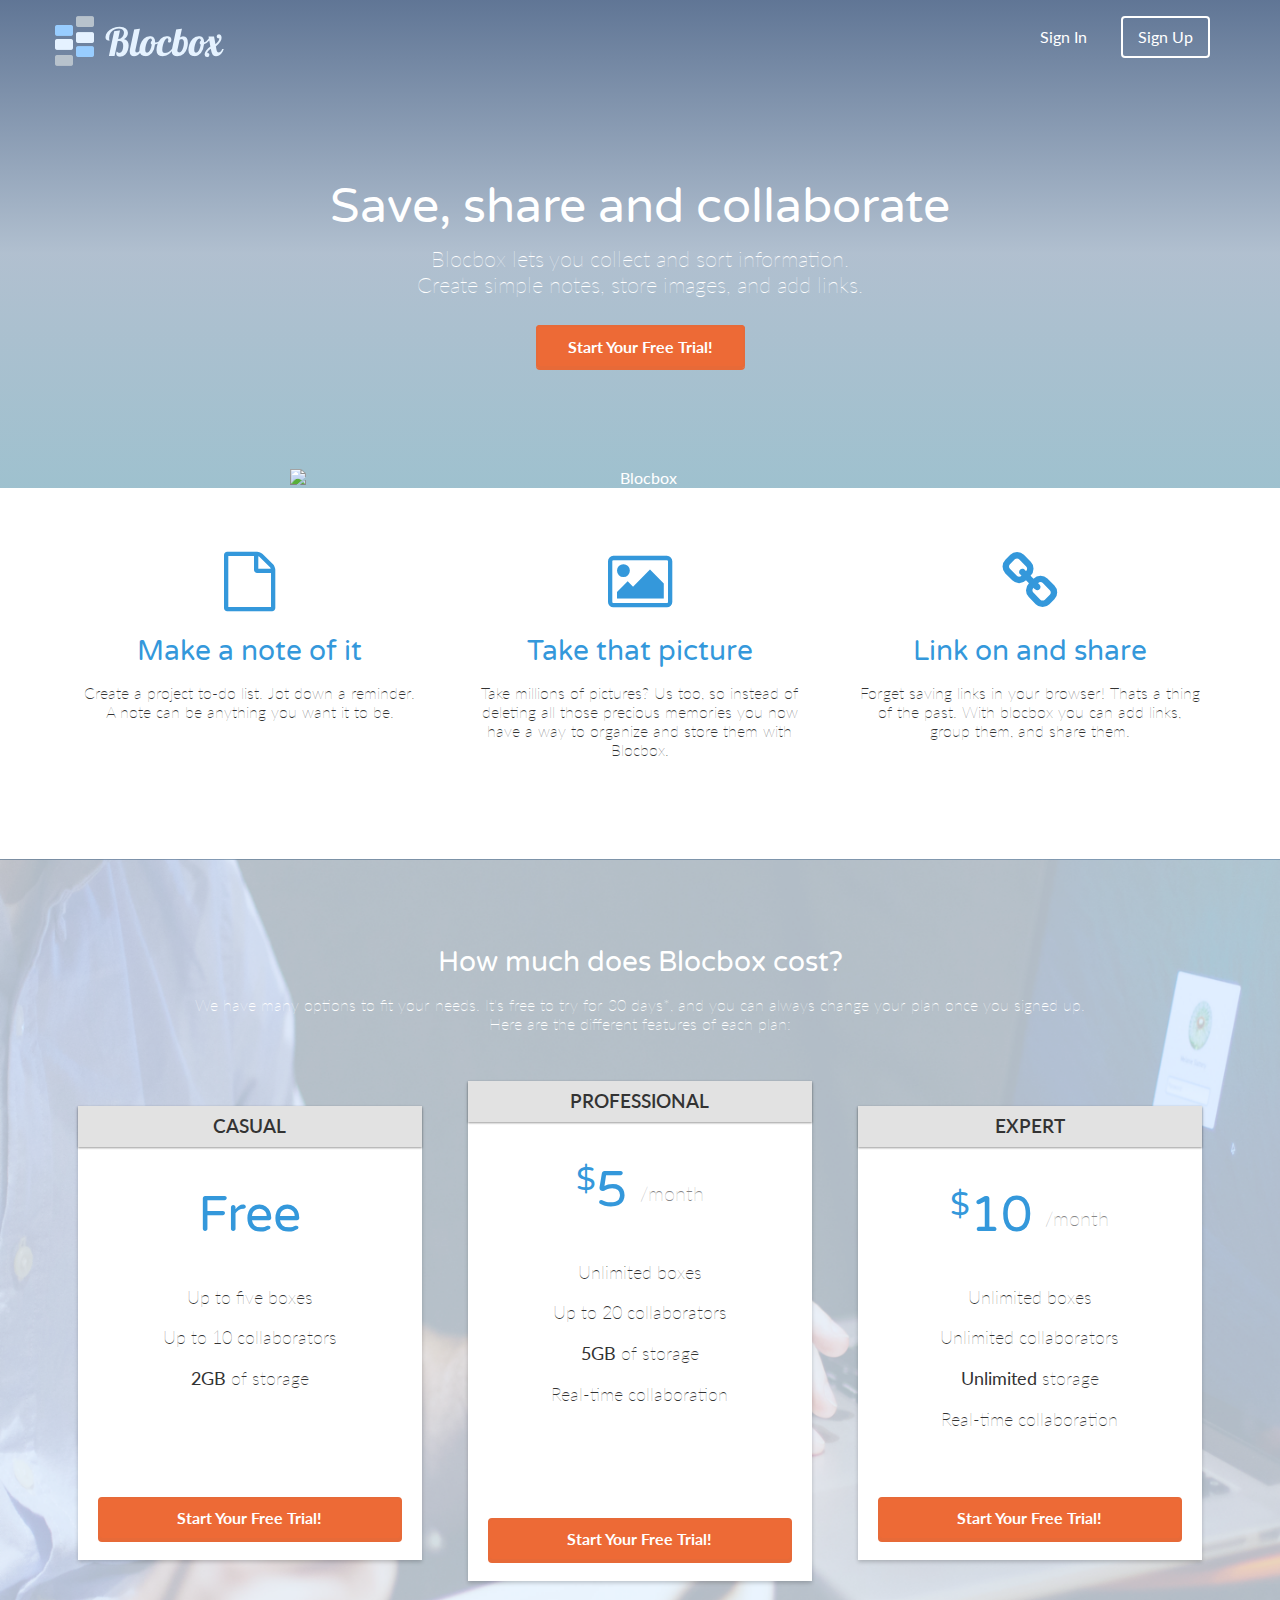
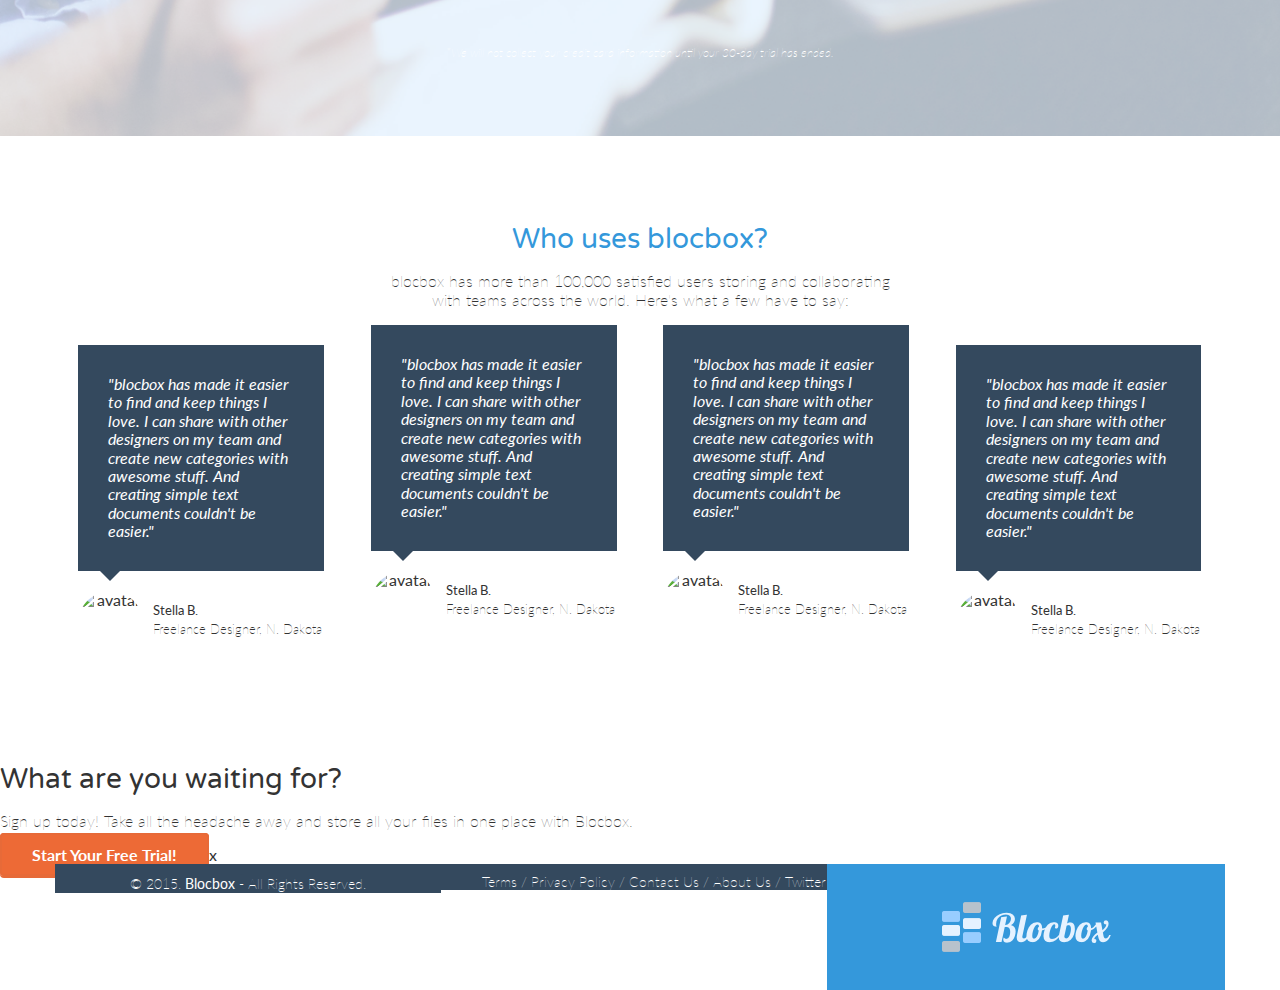
==== commit 40d91ebd: "Checkpoint 29 updated" ====
--- a/index.html
+++ b/index.html
@@ -21,10 +21,10 @@
 <body>
    <header>
     <nav class="container">
-      <div class="one-half">
+      <div class="home-left-nav">
         <a href="index.html" class="site-logo"><img src="images/site-logo.png" alt="Blocbox" /></a>
       </div>
-      <div class="one-half">
+      <div class="home-right-nav">
         <ul>
           <li><a href="signin.html">Sign In</a></li>
           <li class="btn-outline"><a href="signup.html">Sign Up</a></li>
@@ -154,7 +154,7 @@
    </section>
     </main>
   
-  <!-- Action -->
+  <!--- Action -->
 
     <section class="action">
       <h2>What are you waiting for?</h2>
@@ -167,19 +167,19 @@
   <!-- Footer -->
  <footer>
    <div class="container footer-nav-block">
-       <div class="left-footer-block one-third">
+       <div class="left-footer-block">
          <p class="copyright-block">&copy; 2015. <strong>Blocbox</strong> - All Rights Reserved.</p>
        </div>
-       <nav class="link-block middle-footer-block one-third">
+       <nav class="link-block middle-footer-block">
          <ul>
-           <li><a href="">Terms</a></li> /
-           <li><a href="">Privacy Policy</a></li> /
-           <li><a href="">Contact Us</a></li> /
-           <li><a href="">About Us</a></li> /
+           <li><a href="">Terms / </a></li>
+           <li><a href="">Privacy Policy / </a></li>
+           <li><a href="">Contact Us / </a></li>
+           <li><a href="">About Us / </a></li>
            <li><a href="">Twitter</a></li>
          </ul>
        </nav>
-       <div class="right-footer-block one-third">
+       <div class="right-footer-block">
          <img class="logo" src="images/site-logo.png" alt="Blocbox" />
        </div>
      </div>
--- a/css/style.css
+++ b/css/style.css
@@ -20,10 +20,8 @@
  }
  
  /* GRID */
- .contianer {
-
- margin-right: auto;
-   margin-left: auto;
+ .container {
+   margin: 0 auto;
    padding-left: 15px;
    padding-right: 15px;
    position: relative;
@@ -45,34 +43,6 @@
  }
 
 
-/*MEDIA*/
-
-
-@media (min-width: 768px) {
-   .container {
-     width: 750px;
-   }
- }
- @media (min-width: 992px) {
-   .container {
-     width: 970px;
-   }
-   .one-half {
-     width:46%;
-   }
-   .one-third {
-     width:29.33333%;
-   }
-   .one-fourth {
-     width:21%;
-   }
- }
- @media (min-width: 1200px) {
-   .container {
-     width: 1170px;
-   }
- }
-
   /* HEADER */
 
 
@@ -83,6 +53,12 @@
 }
  header nav {
    padding:1em 0;
+ }
+ header .home-left-nav {
+   float: left;
+ }
+ header .home-right-nav {
+   float: right;
  }
  header nav ul {
    display:inline;
@@ -116,7 +92,7 @@
    position: relative;
 }
 header .hero h1 {
-font-size: 48px;
+font-size: 32px;
 font-weight: normal;
 margin: 95px 0 0;
 }
@@ -128,6 +104,8 @@
 }
 header .hero img {
    display: block;
+   width: 100%;
+   max-width: 700px;
    margin:3cm auto 0;
 }
 
@@ -307,7 +285,7 @@
  }
 
 /* FOOTER */
- footer {
+ /*footer {
    background-color: #34495E;
    background-image: linear-gradient(to top,
       #3498DB 0%, #3498DB 50%, #34495E 50%, #34495E 100%);
@@ -338,12 +316,105 @@
    padding: 2.35em 0;
    margin: 0 auto;
    display: block;
- }
-
-/* media footer*/
-
- @media (min-width: 992px){
-   footer{
+ }*/
+
+ footer {
+   color: #FFFFFF;
+   height: 100%;
+   position: relative;
+   overflow: hidden;
+   z-index: 0;
+ }
+ footer .left-footer-block, footer .middle-footer-block {
+   width: 96%;
+   height: 100%;
+   float: left;
+   background-color: #34495E;
+ }
+ footer .right-footer-block {
+   width: 96%;
+   height: 100%;
+   float: left;
+   background-color: #3498DB;
+ }
+ footer p, footer nav ul {
+   font-size:14px;
+   font-weight:100;
+   text-align: center;
+   margin: 10px auto 0;
+ }
+ footer nav ul li {
+   list-style-type: none;
+   display: inline;
+ }
+ footer nav ul li a {
+   color:#FFFFFF;
+   text-decoration: none;
+ }
+ footer .logo{
+   padding: 2.35em 0;
+   margin: 0 auto;
+   display: block;
+ }
+
+
+/****** All MEDIA ********/
+
+@media (max-width: 600px) {
+   header .hero p {
+      font-size: 15px;
+   }
+}
+
+@media (max-width: 600px) {
+.box {
+ width: 247px;
+
+   }
+}
+
+
+
+@media (min-width: 768px) {
+   .container {
+     width: 750px;
+   }
+ }
+ @media (min-width: 992px) {
+   .container {
+     width: 970px;
+   }
+   .one-half {
+     width:46%;
+   }
+   .one-third {
+     width:29.33333%;
+   }
+   .one-fourth {
+     width:21%;
+   }
+   header .hero h1 {
+      font-size: 48px;
+      font-weight: normal;
+      margin: 95px 0 0;
+   }
+   header .hero p{
+      font-size: 22px;
+      line-height: 26px;
+      font-weight: 100;
+      margin: 10px 0 40px;
+   }
+   header .hero img {
+      display: block;
+      margin:3cm auto 0;
+   }
+   footer .left-footer-block, footer .middle-footer-block {
+   width: 33%;
+    }
+    footer .right-footer-block {
+      width: 34%;
+    }
+   /*footer{
      background-color: #3498DB;
      background-image: linear-gradient(to left,
         #3498DB 0%, #3498DB 33.33337%, #34495E 33.33337%, #34495E 100%);
@@ -358,12 +429,305 @@
    }
    footer .logo{
      padding: 2em 0 2em 1.5em;
-   }
+   }*/
+ }
+ @media (min-width: 1200px) {
+   .container {
+     width: 1170px;
+   }
+ }
    
- }
-
- 
-
-
-
- +
+   /* DASHBOARD */
+
+ .dashboard {
+   background:#F7F7F7;
+ }
+ .left-nav {
+   height: 100%;
+   width: 280px;
+   color: #FFFFFF;
+    background: #34495E;
+    background-image: linear-gradient(206deg, #5F81A3 0%, #34495E 94%);
+    float:left;
+    position:absolute;
+    display:block;
+    -webkit-transition: all 0.3s ease-in-out;
+    -moz-transition: all 0.3s ease-in-out;
+    -o-transition: all 0.3s ease-in-out;
+    transition: all 0.3s ease-in-out;
+    transform: translate(-280px,0);
+     -webkit-transform: translate(-280px,0); /** Chrome & Safari **/
+     -o-transform: translate(-280px,0); /** Opera **/
+     -moz-transform: translate(-280px,0); /** Firefox **/
+}
+   .left-nav.open {
+   display:block;
+   width:280px;
+   background: #34495E;
+   background-image: linear-gradient(206deg, #5F81A3 0%, #34495E 94%);
+   -webkit-transition: all 0.3s ease-in-out;
+   -moz-transition: all 0.3s ease-in-out;
+   -o-transition: all 0.3s ease-in-out;
+   transition: all 0.3s ease-in-out;
+   transform: translate(0,0);
+     -webkit-transform: translate(0,0); /** Chrome & Safari **/
+     -o-transform: translate(0,0); /** Opera **/
+     -moz-transform: translate(0,0); /** Firefox **/
+     z-index: 100;
+ }
+ .hamburger {
+   position:absolute;
+   z-index: 1000;
+   background:#34495E;
+   color:#FFF;
+   text-decoration: none;
+   font-size: 22px;
+   padding: 10px 15px;
+   border-radius: 4px;
+   left: 5px;
+   top: 15px;
+ }
+ @media (min-width:992px) {
+   .left-nav {
+     height: 100vh;
+     width:14.66666667%;
+     color:#FFFFFF;
+     background: #34495E;
+     background-image: linear-gradient(206deg, #5F81A3 0%, #34495E 94%);
+     float:left;
+     position: fixed;
+     display:block;
+     transform: translate(0,0);
+     -webkit-transform: translate(0,0); /** Chrome & Safari **/
+     -o-transform: translate(0,0); /** Opera **/
+     -moz-transform: translate(0,0); /** Firefox **/
+   }
+   .left-nav.open {
+     width:14.66666667%;
+     transform: translate(0,0);
+     -webkit-transform: translate(0,0); /** Chrome & Safari **/
+     -o-transform: translate(0,0); /** Opera **/
+     -moz-transform: translate(0,0); /** Firefox **/
+   }
+   .hamburger {
+     display:none;
+   }
+ }
+   .left-nav {
+   height: 100vh;
+   width:14.66666667%;
+   color:#FFFFFF;
+   background: #34495E;
+   background-image: linear-gradient(206deg, #5F81A3 0%, #34495E 94%);
+   float:left;
+   position: fixed;
+   display:block;
+ }
+ .left-nav .site-logo {
+   padding:20px 0;
+   background:#34495E;
+   display:block;
+   text-align: center;
+ }
+   
+ }
+ .left-nav .items p {
+   font-weight: 600;
+   text-transform: uppercase;
+   font-size: 12px;
+   color: #E2E2E2;
+   line-height: 15px;
+   padding: 10px;
+ }
+ .left-nav .items ul {
+   margin:0 0 40px;
+   padding:0;
+ }
+ .left-nav .items ul li {
+   list-style-type: none;
+   margin-bottom: 15px;
+   padding: 10px 20px;
+ }
+ .left-nav .items ul li a {
+   color:#FFFFFF;
+   text-decoration: none;
+   font-weight: 100;
+ }
+ .left-nav .items ul li a i {
+   width:16px;
+   text-align: center;
+   margin-right:8px;
+ }
+
+ /* LEFT NAVBAR SETTINGS */
+
+ .left-nav .settings {
+   position:absolute;
+   background:#22303E;
+   width:100%;
+   bottom:0;
+   left:0;
+   right:0;
+   padding:10px 0;
+ }
+ .left-nav .settings img {
+   height:35px;
+   width:35px;
+   border-radius: 50%;
+   margin-left:10px;
+   display: inline-block;
+ }
+ .left-nav .settings p {
+   display: inline-block;
+   vertical-align: top;
+   padding-top: 8px;
+   font-weight: 400;
+   margin:0 0 0 10px;
+ }
+ .left-nav .settings a {
+   color:#FFFFFF;
+   text-decoration: none;
+   text-align: right;
+   float: right;
+   margin-right:10px;
+   margin-top:8px;
+ }
+
+ li.active {
+   background-color: #3498db;
+
+ }
+
+ /* CONTENT */
+
+ .content {
+   padding:6em 1% 1.5em;
+   float:right;
+   width:98%;
+   position: relative;
+ }
+ .content .header {
+   margin:0 1% 20px;
+ }
+ .content .header h1 {
+   font-family: "Lato", Helvetica, Arial, sans-serif;
+   font-weight: 100;
+   margin:0 0 30px;
+   font-size: 36px;
+   color: #3498DB;
+   line-height: 44px;
+   float: left;
+   display:inline-block;
+ }
+ .content .header > a {
+   float:right;
+ }
+ ul.menu > li {
+   float: right;
+ }
+ .content-item {
+   width:96%;
+   margin:0 2% 25px;
+   float:left;
+   display:block;
+ }
+ .item-box {
+   display:block;
+   height:230px;
+   background: #FFFFFF;
+   box-shadow: 0px 1px 3px 0px rgba(0,0,0,0.40);
+   position: relative;
+   overflow: hidden;
+   padding:20px;
+ }
+
+ /* Larger Mobile Devices */
+
+ @media (min-width:460px) {
+   .content {
+     padding:1.5em 1%;
+     float:right;
+     width:90%;
+     position: relative;
+   }
+   .content-item {
+     width:46%;
+     margin:0 2% 25px;
+     float:left;
+     display:block;
+   }
+ }
+
+/* Tablets */
+
+ @media (min-width:768px) {
+   .content {
+     padding:1.5em 5%;
+     float:right;
+     width:90%;
+     position: relative;
+   }
+   .content > .container {
+     width:700px;
+   }
+   .content-item {
+     width:31.33333%;
+     margin:0 1% 25px;
+   }
+ }
+
+/* Laptops and Desktops */
+
+@media (min-width:992px) {
+   .content {
+      padding:1.5em 1%;
+      float:right;
+      width:83.33333333%;
+      position: relative;
+   }
+   .content > .container {
+      width:auto;
+   }
+   .content-item {
+      width:23%;
+      margin:0 1% 25px;
+   }
+   .item-box > img {
+      position:absolute;
+      height:100%;
+      width:auto;
+      top:0;
+      left:0;
+      right:0;
+   }
+   .item-box h2 {
+      font-family: 'Lato', Helvetica, Arial, sans-serif;
+      font-weight: 700;
+      font-size: 15px;
+      line-height: 17px;
+      margin:0;
+   }
+   .item-box h2 a {
+      color: #3498DB;
+      text-decoration: none;
+   }
+   .item-box h2 img {
+      width:16px;
+      height:16px;
+      position:relative;
+      top:2px;
+      margin-right:5px;
+   }
+   .item-box p {
+      font-size: 14px;
+      color: #333333;
+      line-height: 18px;
+      margin:5px 0 0;
+   }
+}
+
+
+
+
+
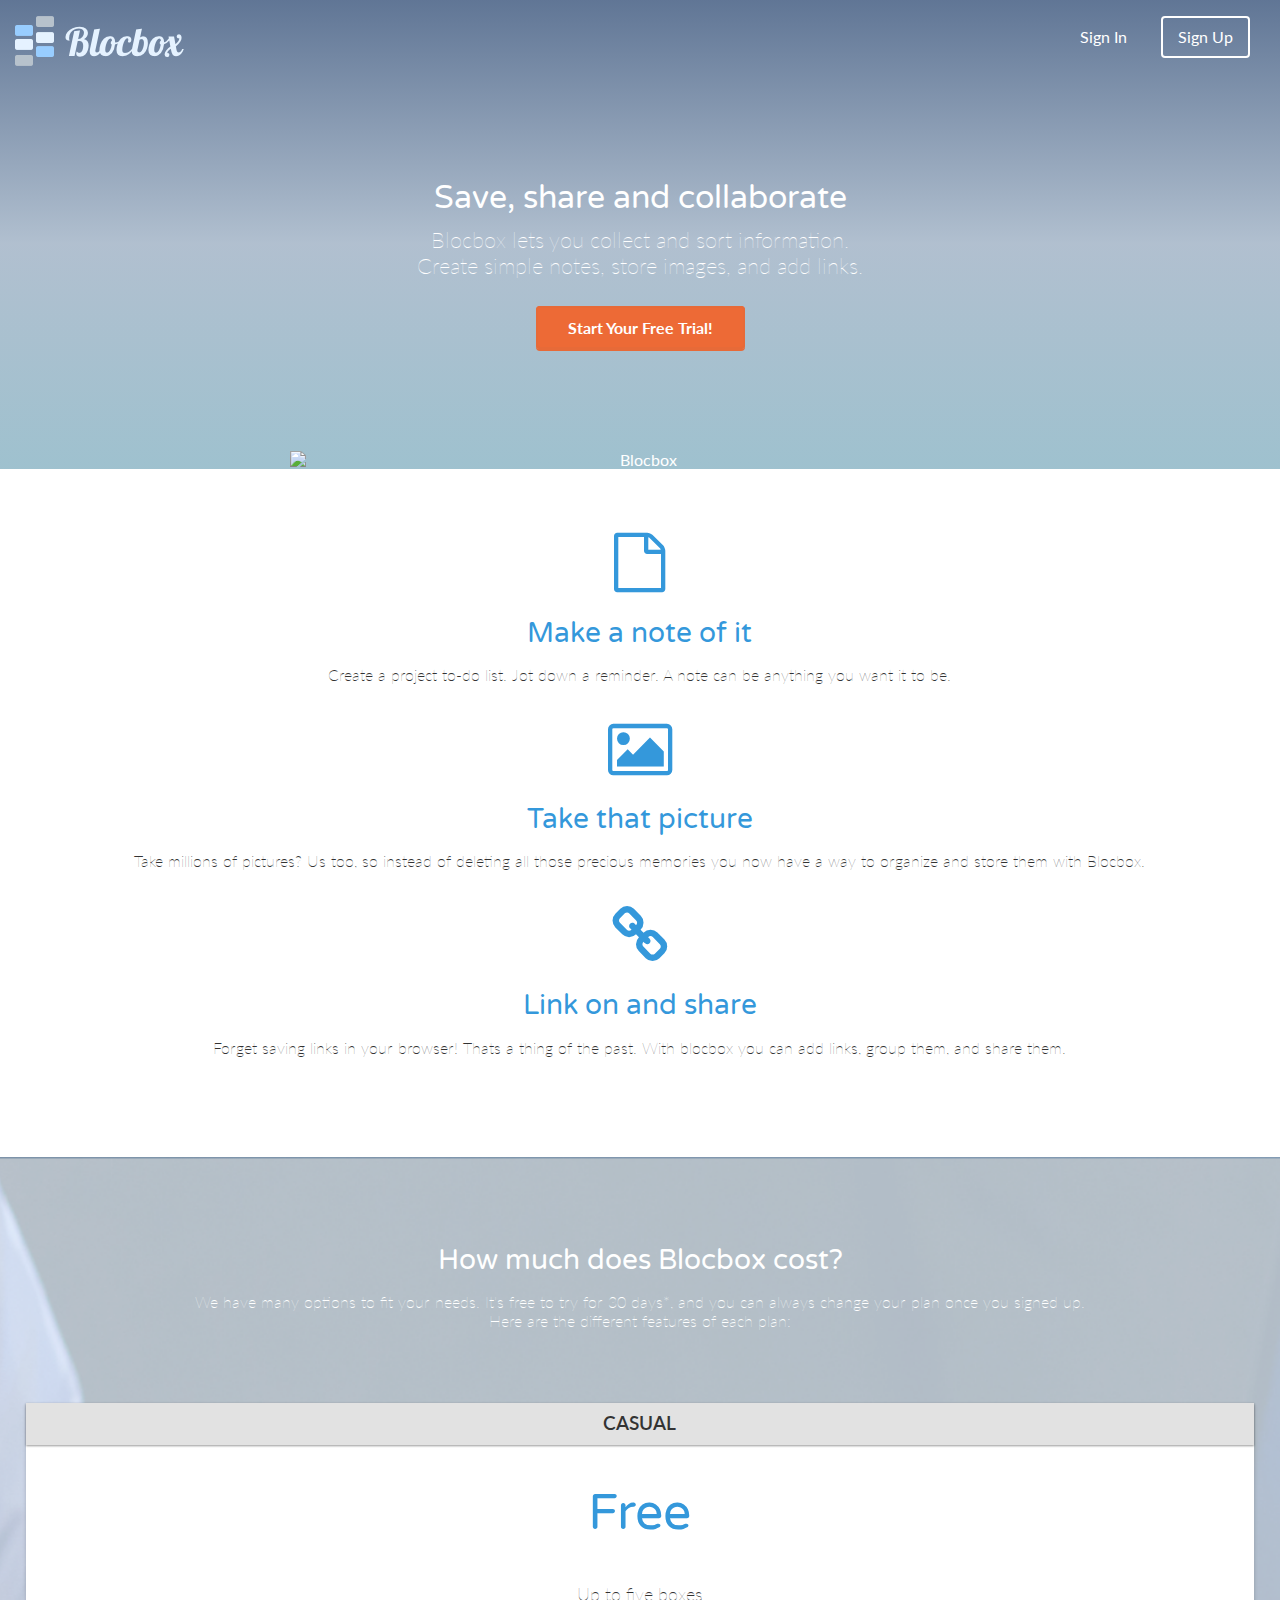
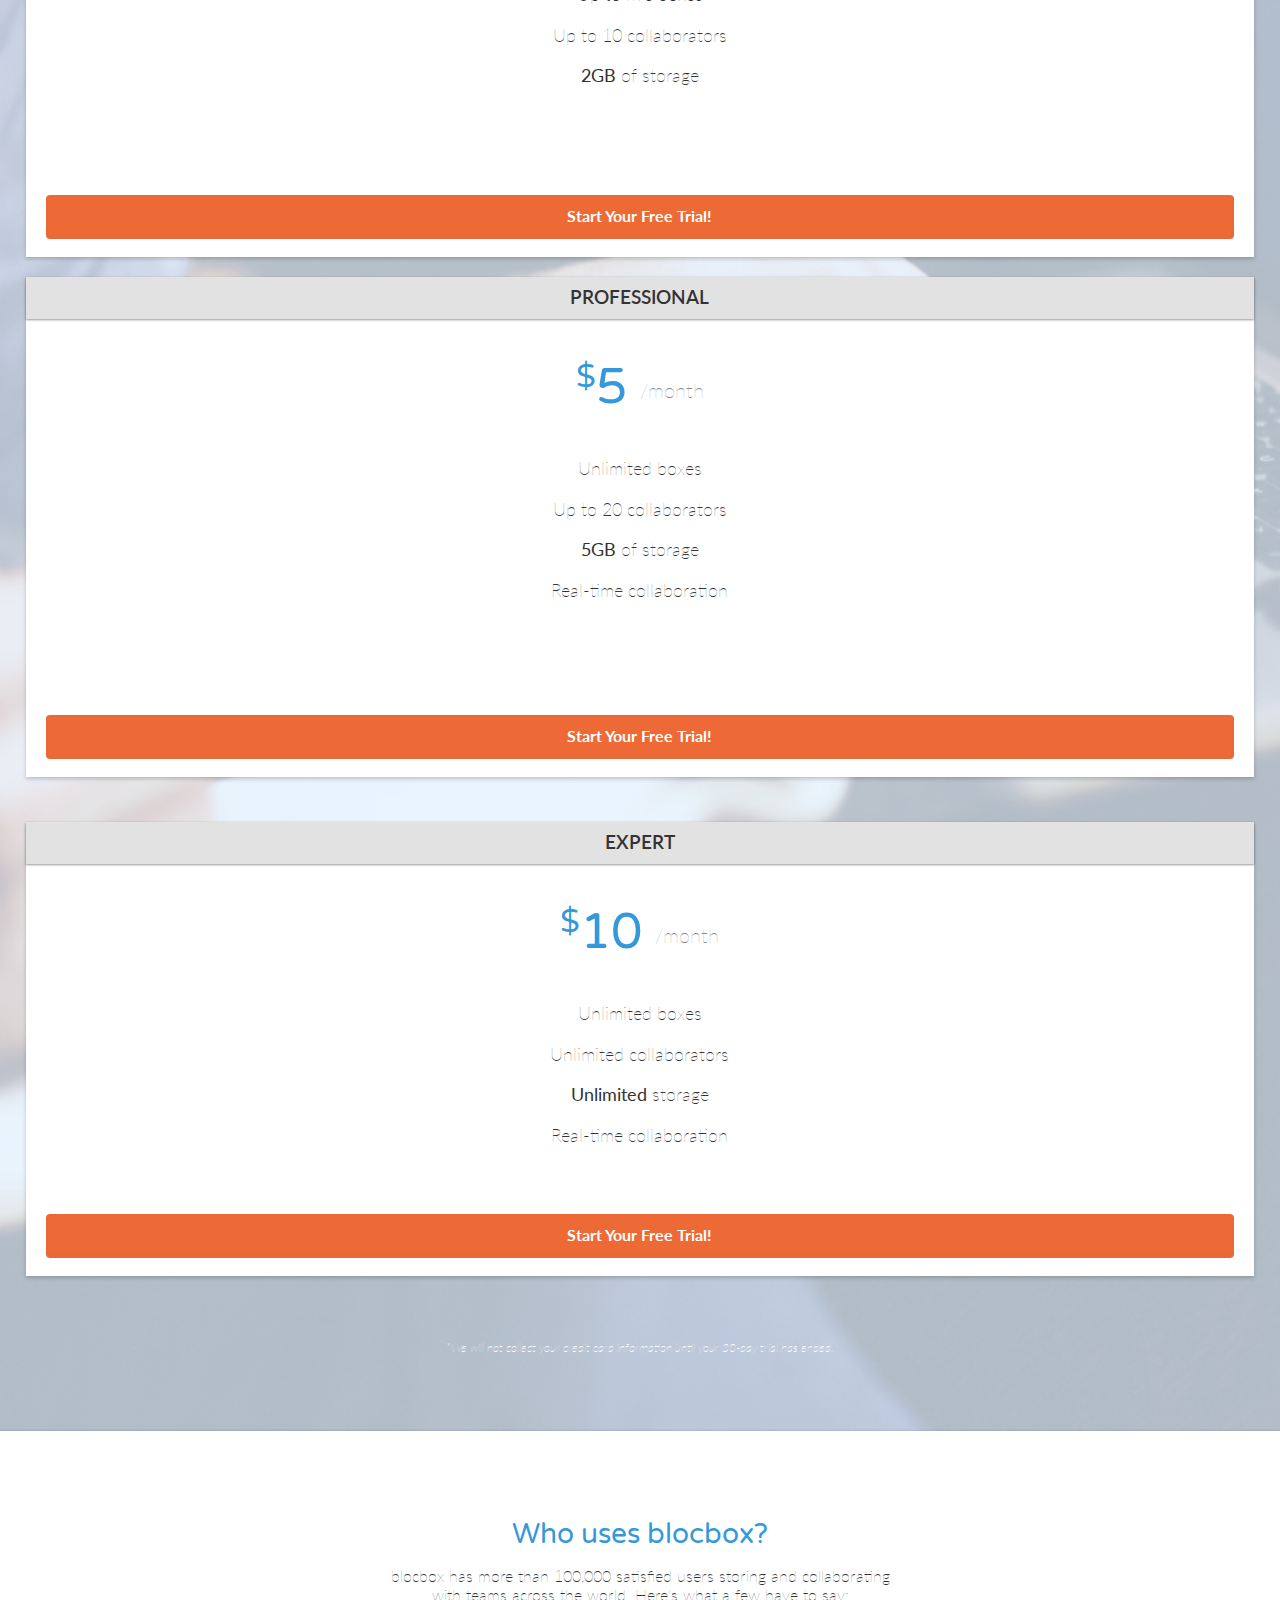
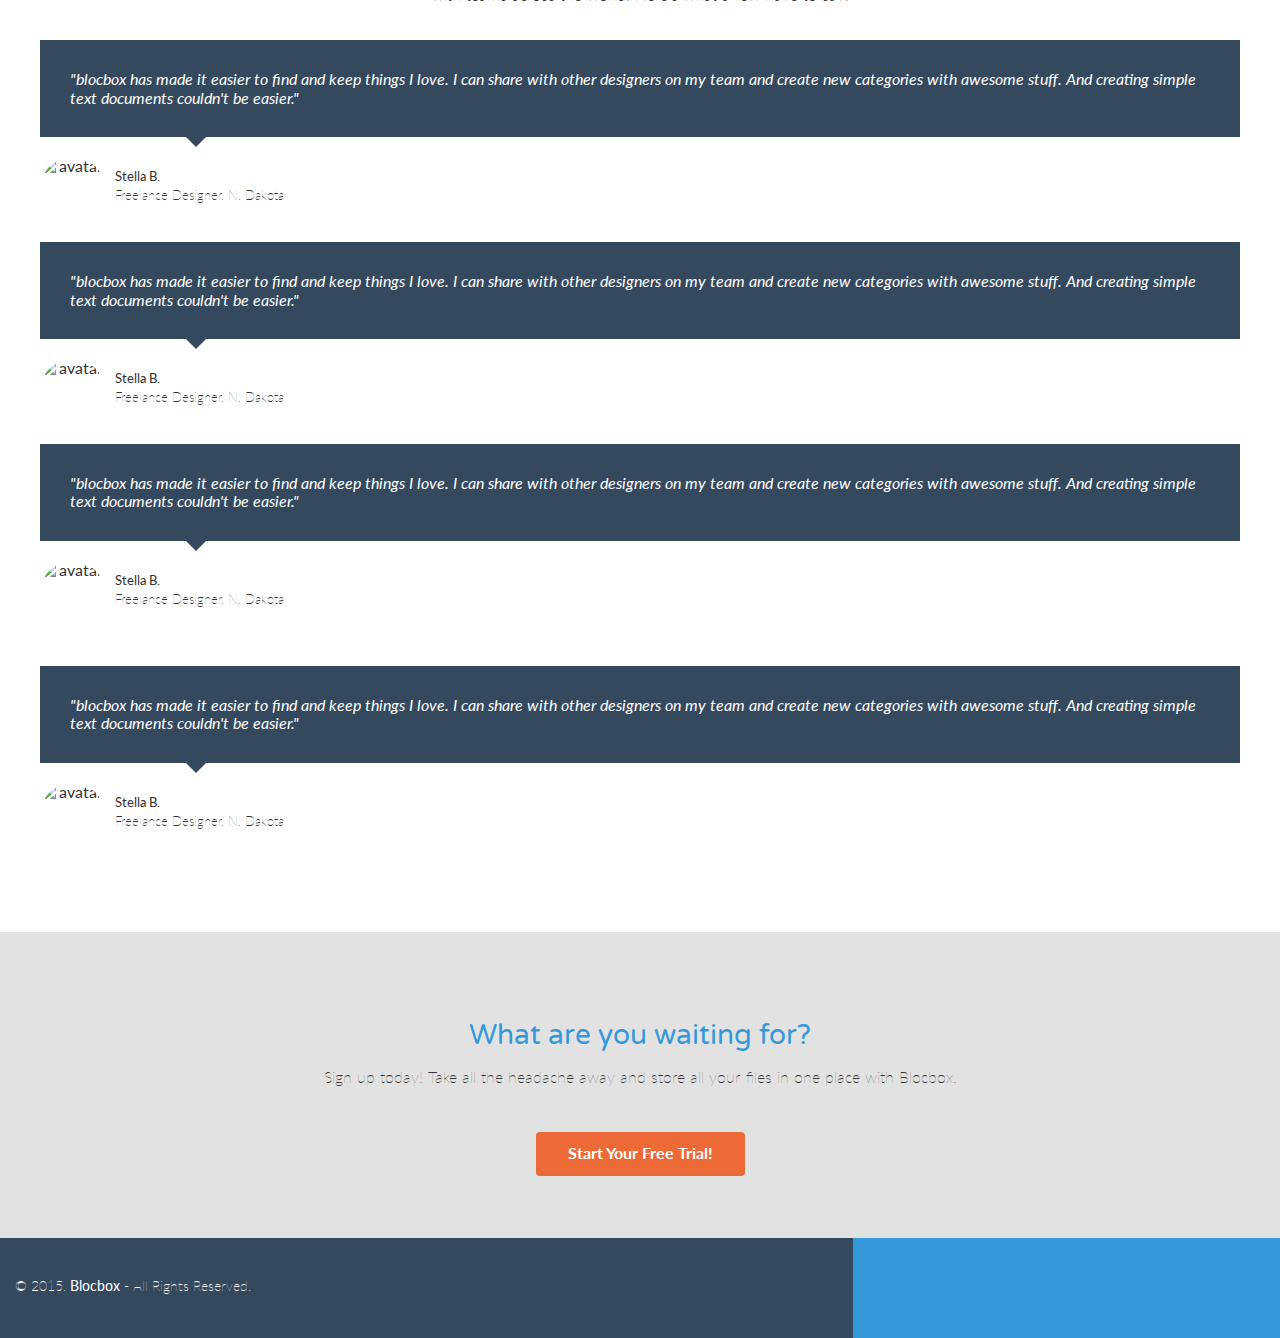
==== commit 06b24f6f: "Final Push, Deploying Blocbox" ====
--- a/index.html
+++ b/index.html
@@ -159,7 +159,7 @@
     <section class="action">
       <h2>What are you waiting for?</h2>
       <p>Sign up today! Take all the headache away and store all your files in one place with Blocbox.</p>
-      <a href="signup.html" class="btn">Start Your Free Trial!</a>x
+      <a href="signup.html" class="btn">Start Your Free Trial!</a>
     </section>
 
 
--- a/css/style.css
+++ b/css/style.css
@@ -284,8 +284,28 @@
    margin-top:  20px;
  }
 
+ /* ACTION */
+
+ .action {
+   padding:4em 0;
+   text-align: center;
+   background-color: #E2E2E2;
+ }
+ .action h2 {
+   color:#3498DB;
+}
+
+ .action a.btn {
+   margin-top: 30px;
+   display: inline-block;
+
+}
+
+
+
+
 /* FOOTER */
- /*footer {
+ footer {
    background-color: #34495E;
    background-image: linear-gradient(to top,
       #3498DB 0%, #3498DB 50%, #34495E 50%, #34495E 100%);
@@ -316,105 +336,13 @@
    padding: 2.35em 0;
    margin: 0 auto;
    display: block;
- }*/
-
- footer {
-   color: #FFFFFF;
-   height: 100%;
-   position: relative;
-   overflow: hidden;
-   z-index: 0;
- }
- footer .left-footer-block, footer .middle-footer-block {
-   width: 96%;
-   height: 100%;
-   float: left;
-   background-color: #34495E;
- }
- footer .right-footer-block {
-   width: 96%;
-   height: 100%;
-   float: left;
-   background-color: #3498DB;
- }
- footer p, footer nav ul {
-   font-size:14px;
-   font-weight:100;
-   text-align: center;
-   margin: 10px auto 0;
- }
- footer nav ul li {
-   list-style-type: none;
-   display: inline;
- }
- footer nav ul li a {
-   color:#FFFFFF;
-   text-decoration: none;
- }
- footer .logo{
-   padding: 2.35em 0;
-   margin: 0 auto;
-   display: block;
  }
 
 
 /****** All MEDIA ********/
 
-@media (max-width: 600px) {
-   header .hero p {
-      font-size: 15px;
-   }
-}
-
-@media (max-width: 600px) {
-.box {
- width: 247px;
-
-   }
-}
-
-
-
-@media (min-width: 768px) {
-   .container {
-     width: 750px;
-   }
- }
- @media (min-width: 992px) {
-   .container {
-     width: 970px;
-   }
-   .one-half {
-     width:46%;
-   }
-   .one-third {
-     width:29.33333%;
-   }
-   .one-fourth {
-     width:21%;
-   }
-   header .hero h1 {
-      font-size: 48px;
-      font-weight: normal;
-      margin: 95px 0 0;
-   }
-   header .hero p{
-      font-size: 22px;
-      line-height: 26px;
-      font-weight: 100;
-      margin: 10px 0 40px;
-   }
-   header .hero img {
-      display: block;
-      margin:3cm auto 0;
-   }
-   footer .left-footer-block, footer .middle-footer-block {
-   width: 33%;
-    }
-    footer .right-footer-block {
-      width: 34%;
-    }
-   /*footer{
+@media (min-width: 992px){
+   footer{
      background-color: #3498DB;
      background-image: linear-gradient(to left,
         #3498DB 0%, #3498DB 33.33337%, #34495E 33.33337%, #34495E 100%);
@@ -429,13 +357,25 @@
    }
    footer .logo{
      padding: 2em 0 2em 1.5em;
-   }*/
- }
- @media (min-width: 1200px) {
-   .container {
-     width: 1170px;
-   }
- }
+   }
+}
+
+@media (max-width: 600px) {
+   header .hero p {
+      font-size: 15px;
+   }
+}
+
+@media (max-width: 600px) {
+.box {
+ width: 247px;
+}
+
+ @media (max-width: 600px) {
+   benefits i {
+    size: 8px;
+   }
+
    
 
    /* DASHBOARD */
@@ -623,9 +563,6 @@
  .content .header > a {
    float:right;
  }
- ul.menu > li {
-   float: right;
- }
  .content-item {
    width:96%;
    margin:0 2% 25px;
@@ -727,7 +664,15 @@
    }
 }
 
-
-
-
-
+.cog-menu {
+   font-size: 14px;
+}
+
+.cog-menu a {
+   text-align: left !important; 
+}
+
+
+
+
+
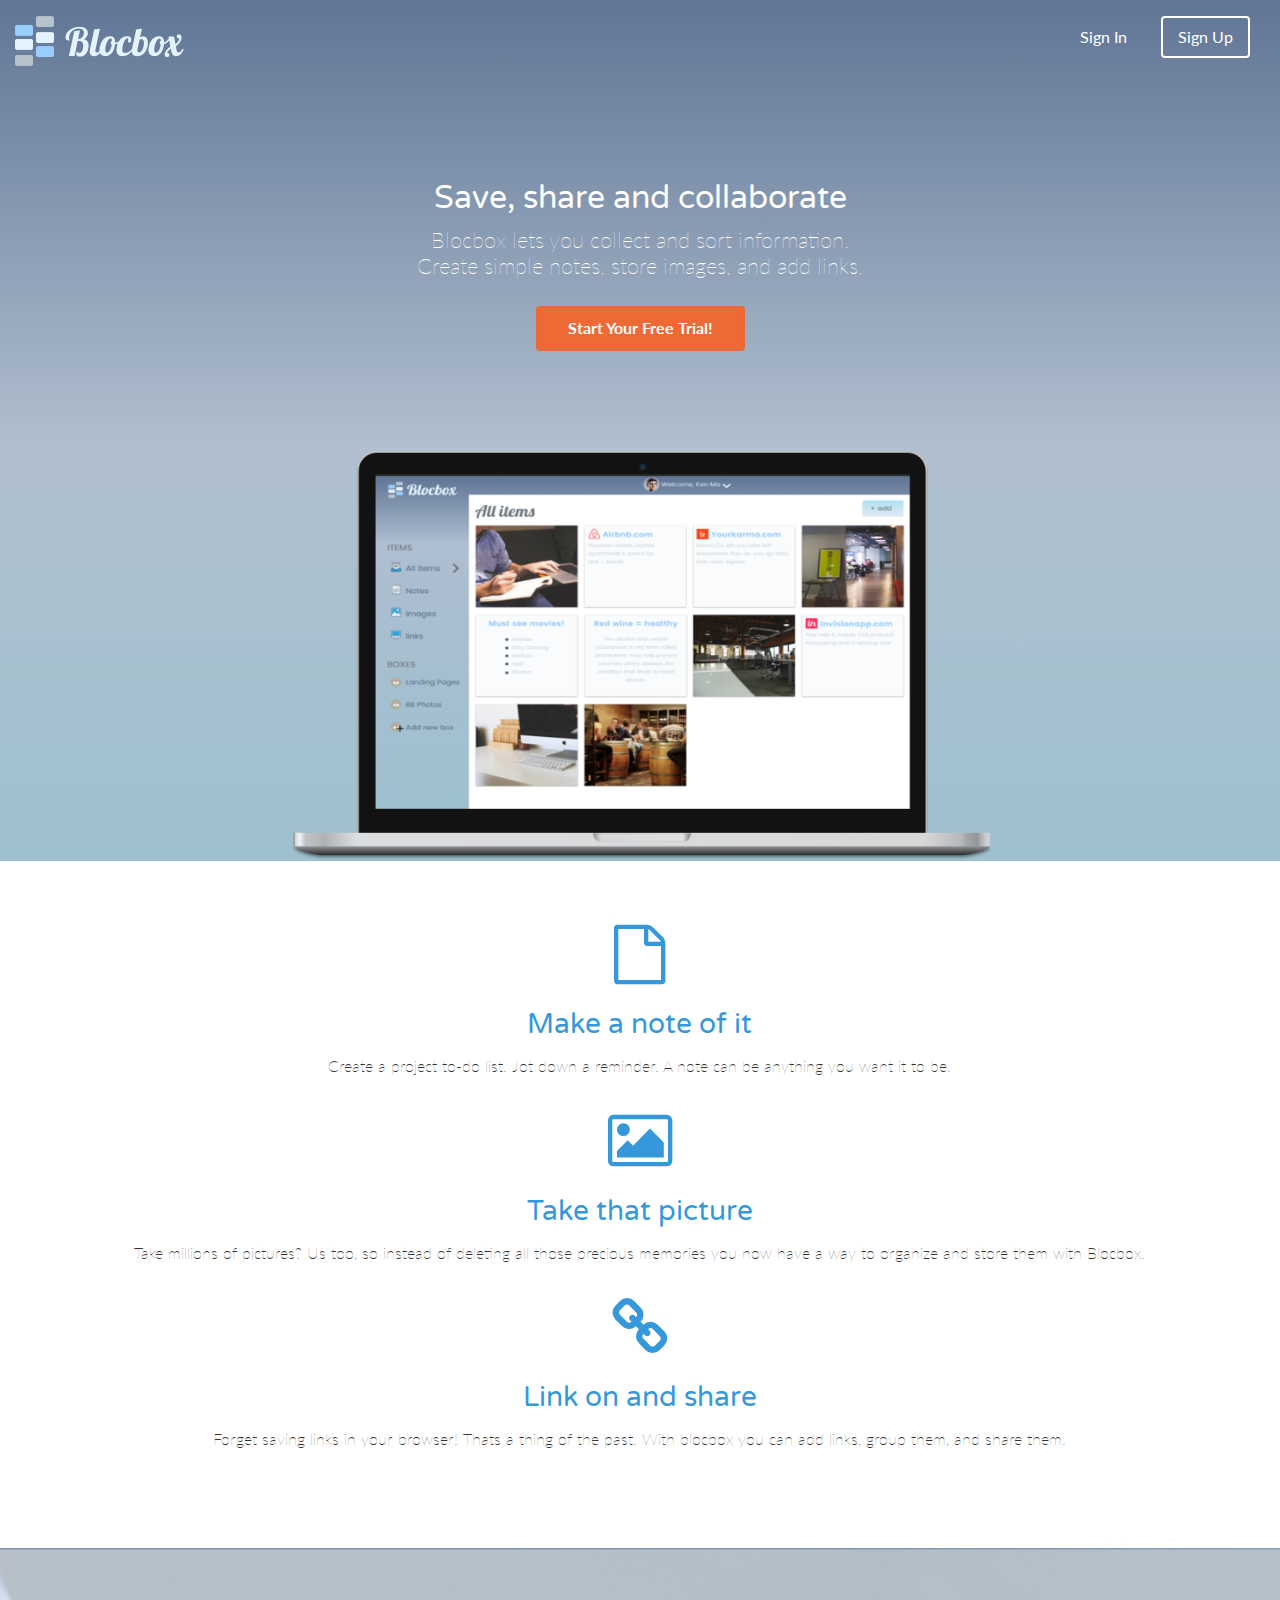
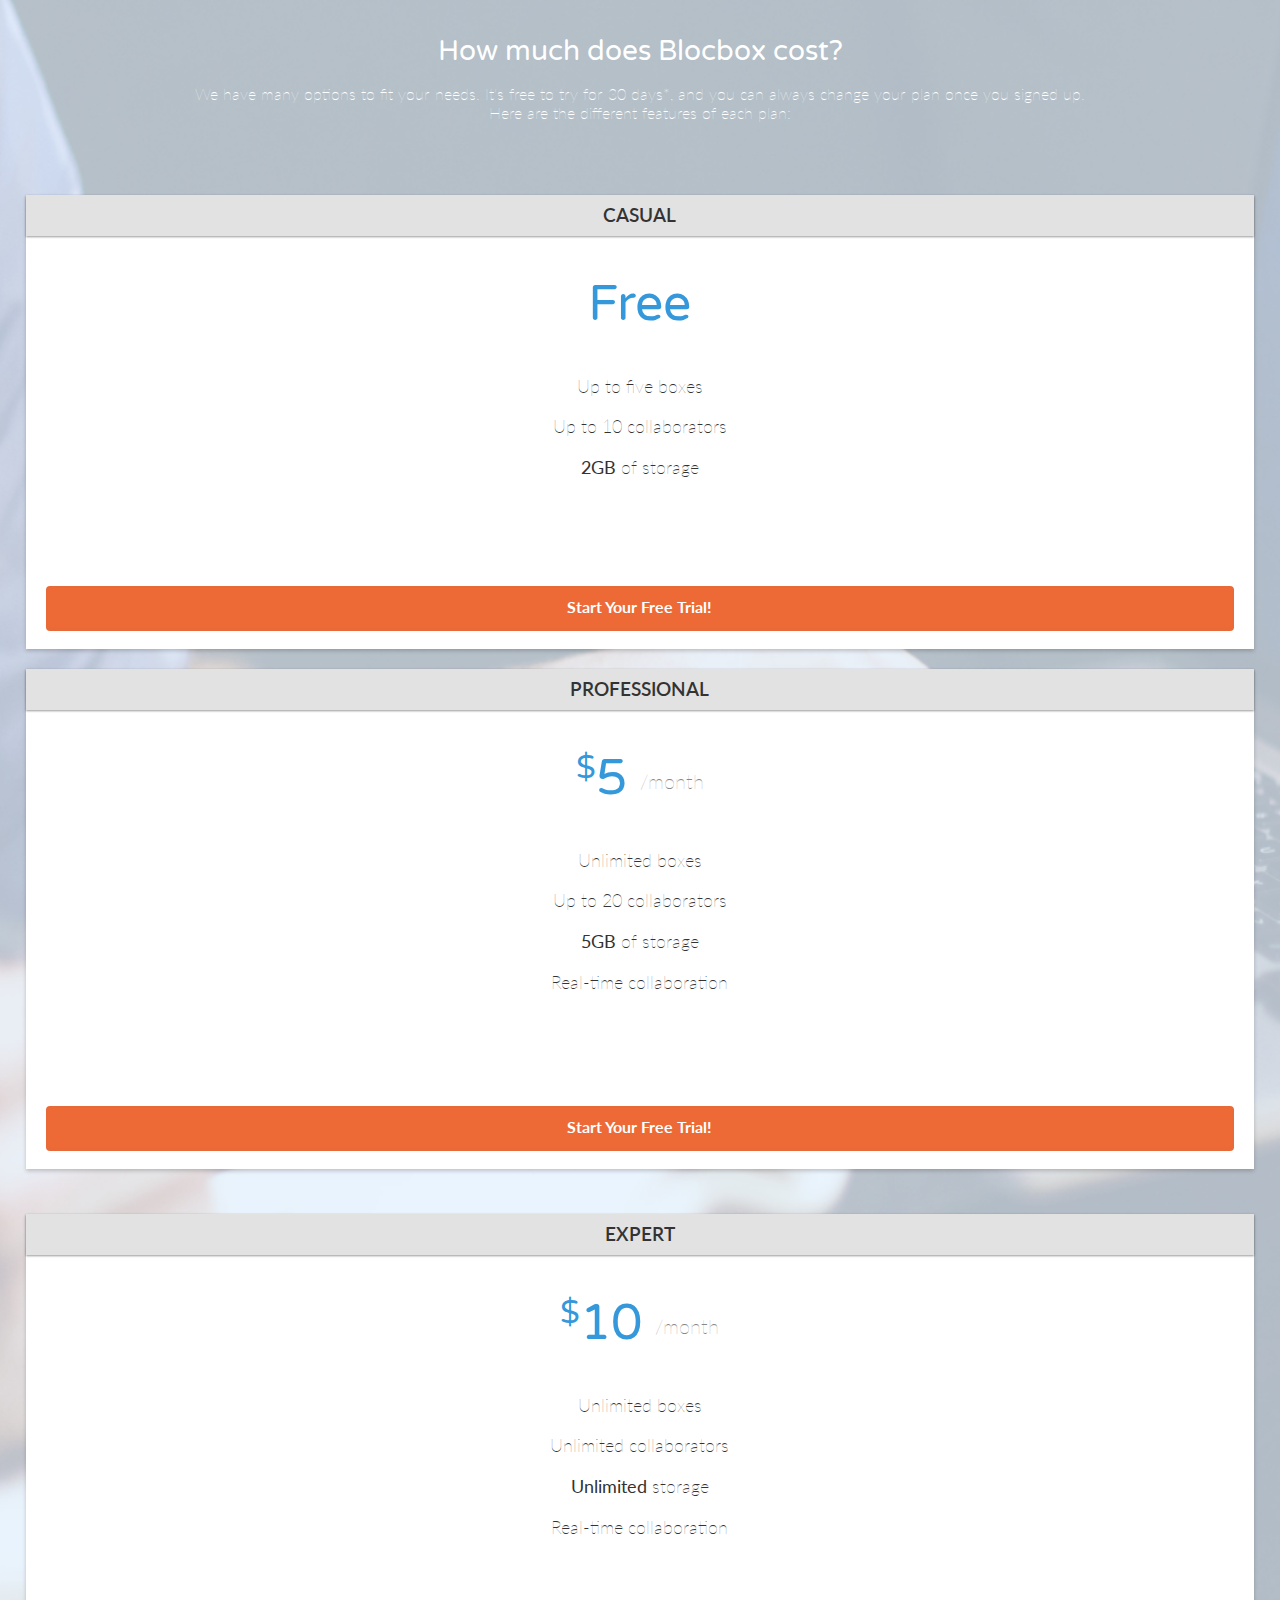
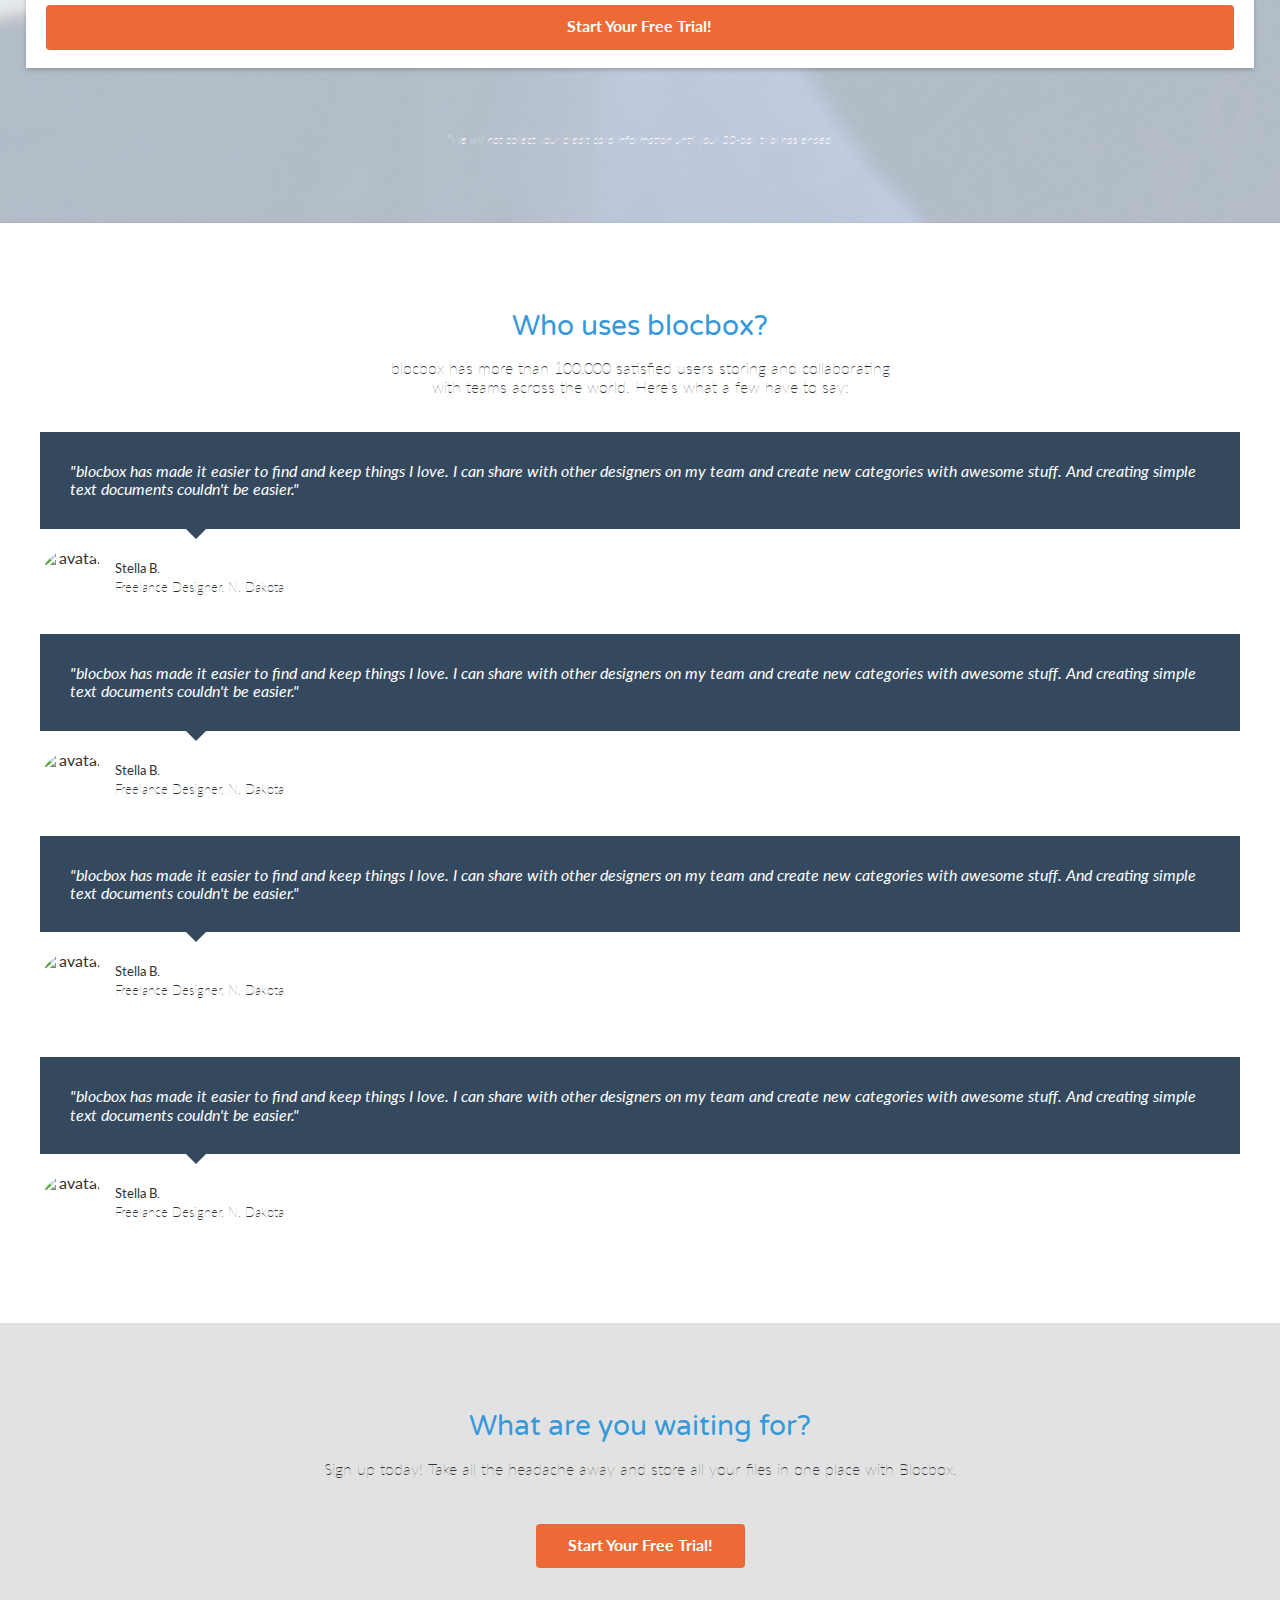
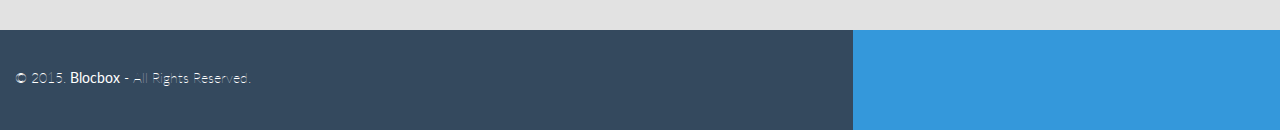
==== commit 0860f310: "image ref" ====
--- a/index.html
+++ b/index.html
@@ -35,7 +35,7 @@
     <h1 class="animated infinite bounce">Save, share and collaborate</h1>
     <p>Blocbox lets you collect and sort information.</br>Create simple notes, store images, and add links.</p>
     <a href="signup.html" class="btn">Start Your Free Trial!</a>
-    <img src="images/dashboard.png" alt="Blocbox" />
+    <img src="images/Dashboard.png" alt="Blocbox" />
     </div>
   </header>
   <main role="main">
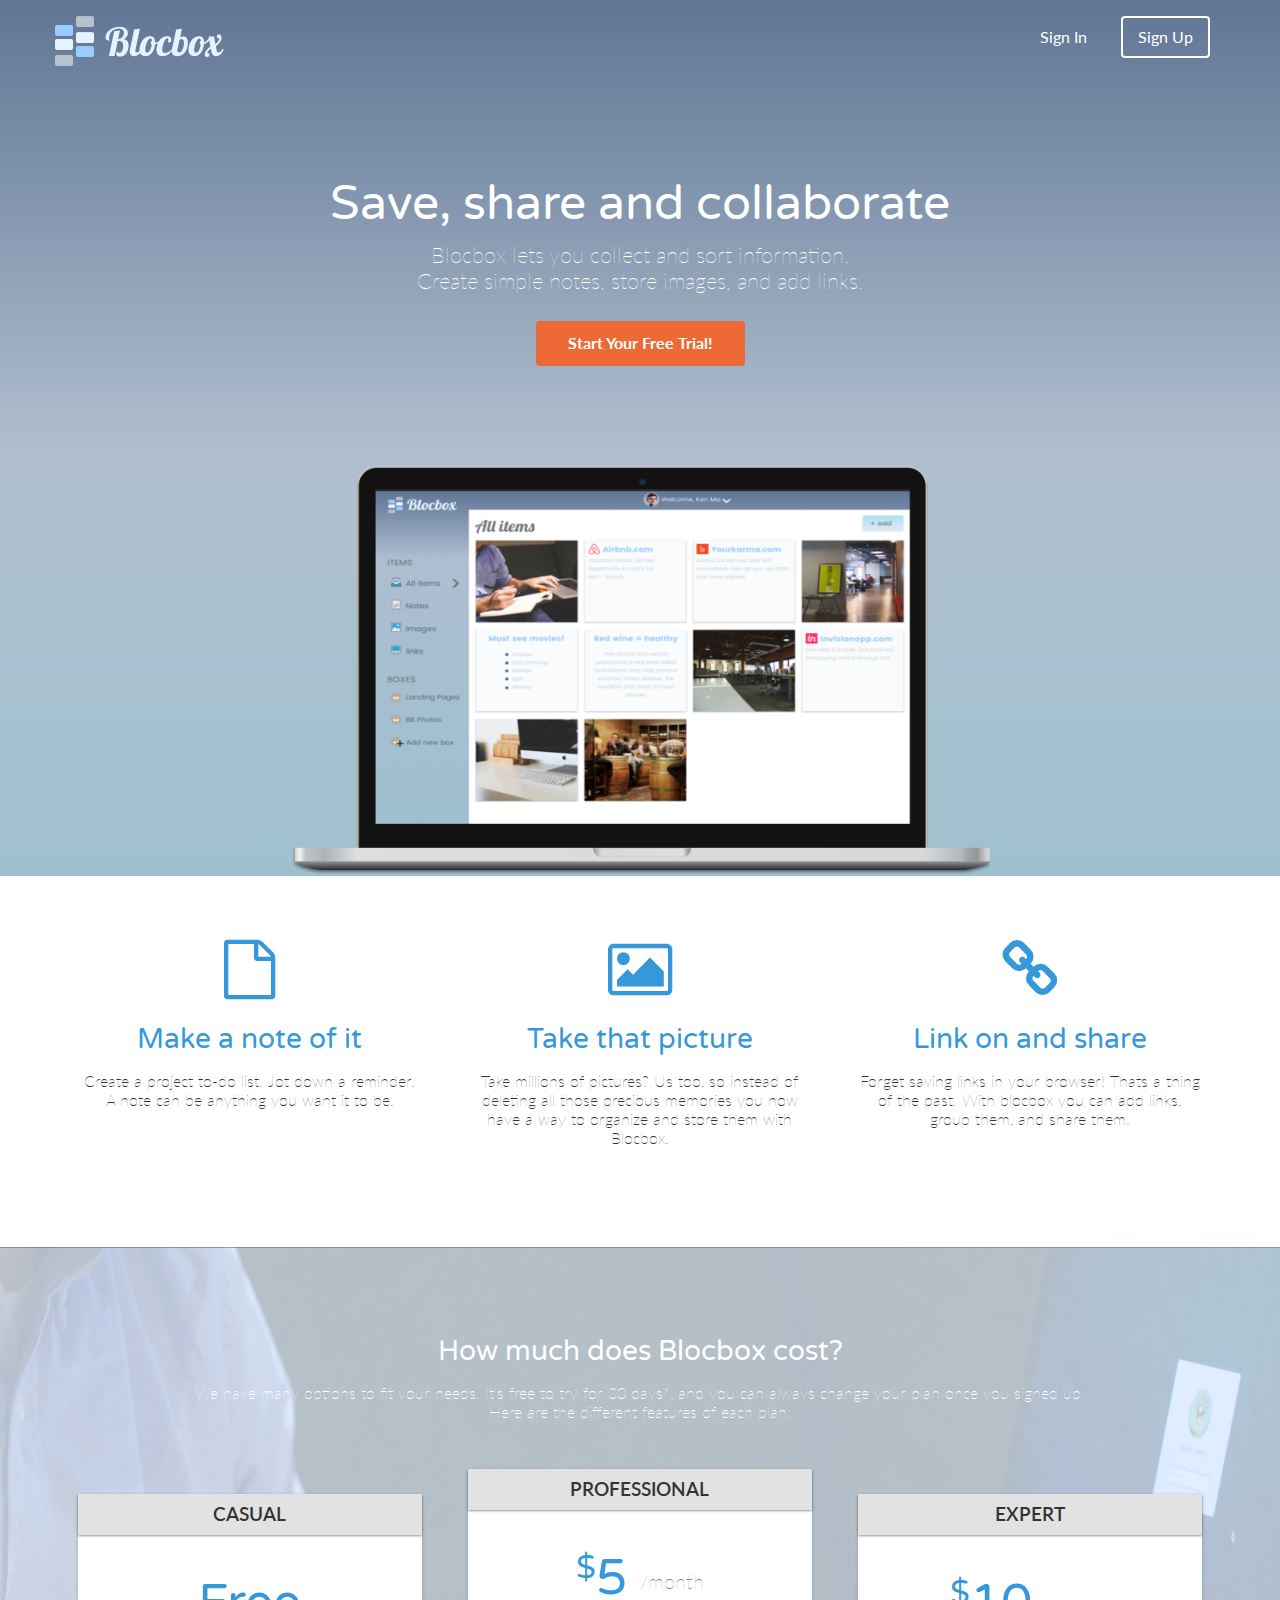
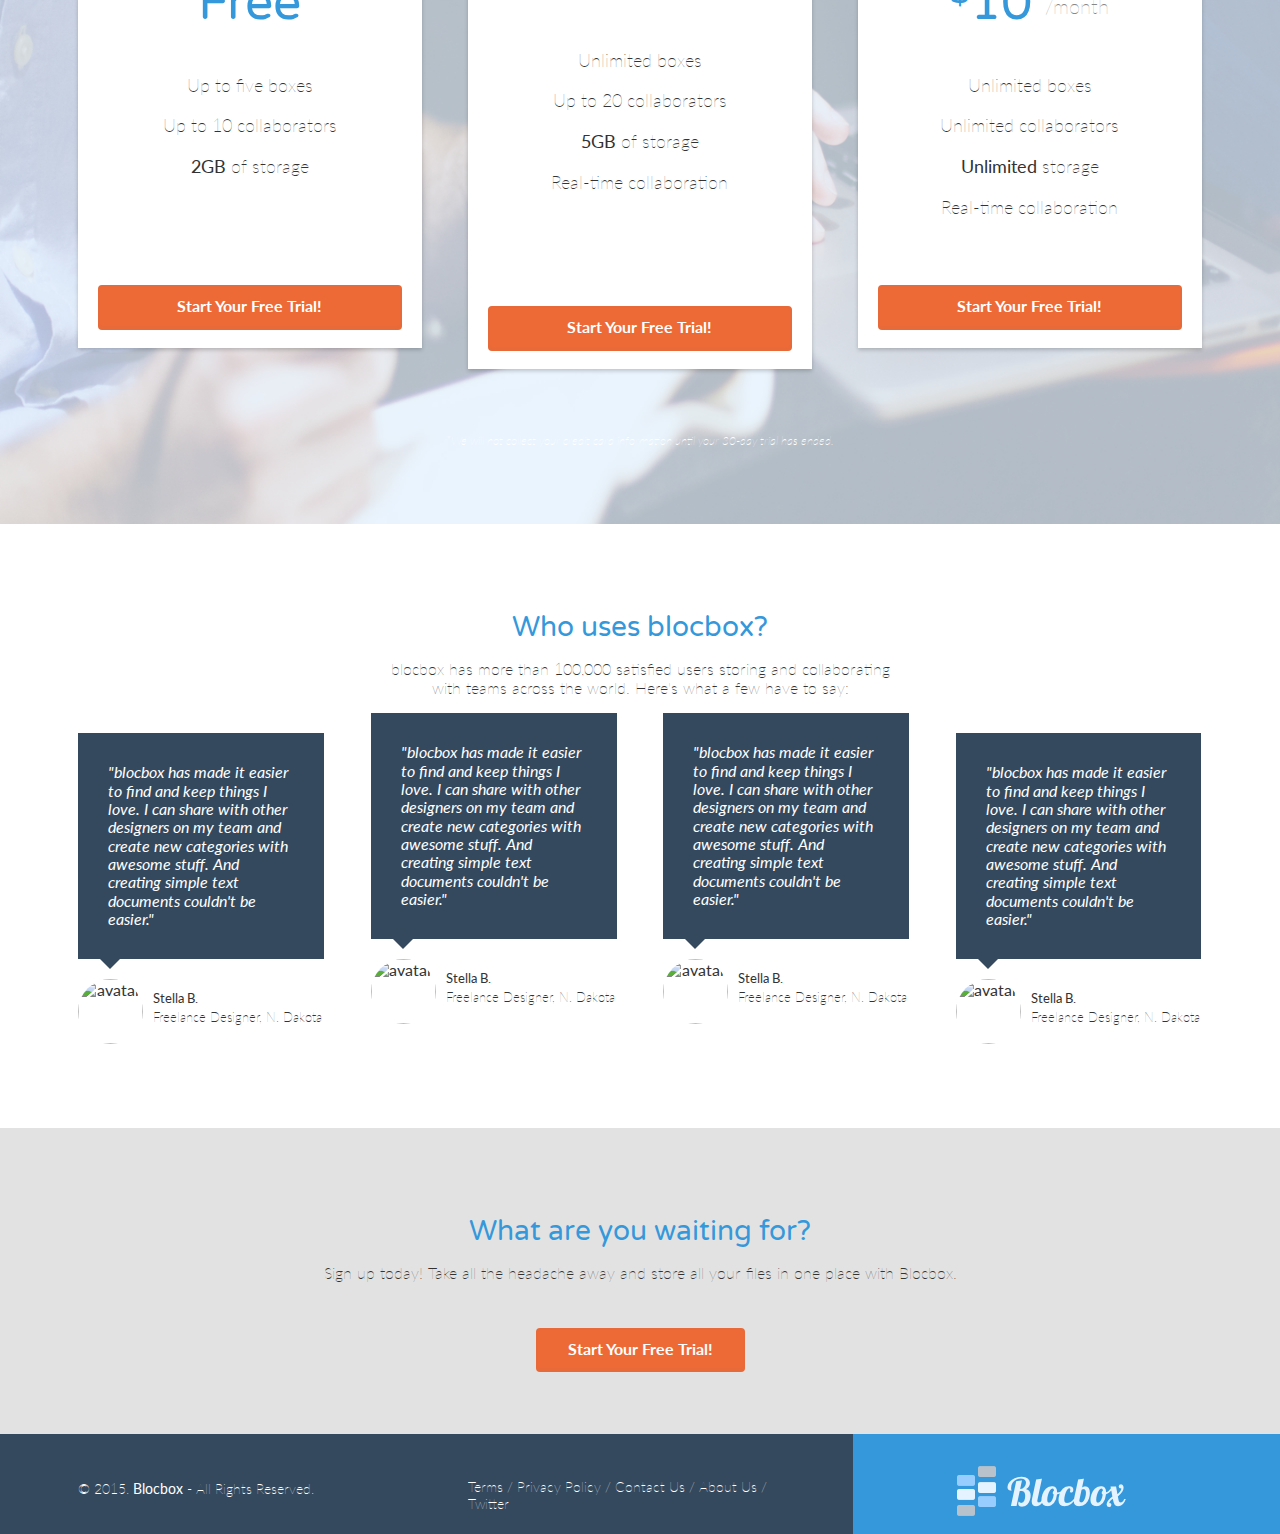
==== commit b3fef1a1: "Checkpoint 31 updated footer" ====
--- a/index.html
+++ b/index.html
@@ -1,11 +1,10 @@
-<!DOCTYPE html>
 <html lang="en-us">
 <head>
    <meta http-equiv="X-UA-Compatible" content="IE=Edge">
    <meta name="viewport" content="width=device-width, initial-scale=1">
    <meta charset="UTF-8">
    <title>Save, share and collaborate | Blocbox</title>
-   
+
    <!-- Google Fonts -->
    <link href='http://fonts.googleapis.com/css?family=Lato:300,400,700,300italic,400italic,700italic|Varela+Round' rel='stylesheet' type='text/css'>
 
@@ -39,7 +38,7 @@
     </div>
   </header>
   <main role="main">
-    
+
     <!-- Benefits -->
 
     <section class="benefits">
@@ -61,13 +60,13 @@
         </li>
       </ul>
     </section>
-    
+
     <!-- Pricing -->
 
     <section class="pricing">
        <div class="container">
        <h2>How much does Blocbox cost?</h2>
-       <p>We have many options to fit your needs. It's free to try for 30 days*, and you can always change your plan once you signed up. <br/> Here are the different features of each plan:</p> 
+       <p>We have many options to fit your needs. It's free to try for 30 days*, and you can always change your plan once you signed up. <br/> Here are the different features of each plan:</p>
        </div>
        <ul class="container">
          <li class="one-third">
@@ -115,7 +114,7 @@
    </section>
 
    <!-- Testimonials -->
-    
+
     <section class="testimonials">
    <div class="container">
      <h2>Who uses blocbox?</h2>
@@ -149,11 +148,11 @@
           </div>
        <img src="https://s3.amazonaws.com/uifaces/faces/twitter/jsa/128.jpg" alt="avatar">
        <p class="name"><strong>Stella B.</strong><br/>Freelance Designer, N. Dakota</p>
-     </li> 
+     </li>
     </ul>
    </section>
     </main>
-  
+
   <!--- Action -->
 
     <section class="action">
@@ -165,24 +164,25 @@
 
 
   <!-- Footer -->
- <footer>
-   <div class="container footer-nav-block">
-       <div class="left-footer-block">
-         <p class="copyright-block">&copy; 2015. <strong>Blocbox</strong> - All Rights Reserved.</p>
-       </div>
-       <nav class="link-block middle-footer-block">
-         <ul>
-           <li><a href="">Terms / </a></li>
-           <li><a href="">Privacy Policy / </a></li>
-           <li><a href="">Contact Us / </a></li>
-           <li><a href="">About Us / </a></li>
-           <li><a href="">Twitter</a></li>
-         </ul>
-       </nav>
-       <div class="right-footer-block">
-         <img class="logo" src="images/site-logo.png" alt="Blocbox" />
-       </div>
+  <footer>
+     <div class="container footer-nav-block">
+         <div class="left-footer-block one-third">
+           <p class="copyright-block">&copy; 2015. <strong>Blocbox</strong> - All Rights Reserved.</p>
+         </div>
+         <nav class="link-block middle-footer-block one-third">
+           <ul>
+             <li><a href="">Terms</a></li> /
+             <li><a href="">Privacy Policy</a></li> /
+             <li><a href="">Contact Us</a></li> /
+             <li><a href="">About Us</a></li> /
+             <li><a href="">Twitter</a></li>
+           </ul>
+         </nav>
+         <div class="right-footer-block one-third">
+           <img class="logo" src="images/site-logo.png" alt="Blocbox" />
+         </div>
      </div>
    </footer>
+
 </body>
-</html>+</html>
--- a/css/style.css
+++ b/css/style.css
@@ -18,7 +18,7 @@
    line-height: 19px;
    font-weight: 100;
  }
- 
+
  /* GRID */
  .container {
    margin: 0 auto;
@@ -97,7 +97,7 @@
 margin: 95px 0 0;
 }
 header .hero p{
-   font-size: 22px;
+   font-size: 15px;
    line-height: 26px;
    font-weight: 100;
    margin: 10px 0 40px;
@@ -110,7 +110,7 @@
 }
 
  /* BUTTONS */
- 
+
  .btn {
    border-radius: 4px;
    color:#FFFFFF;
@@ -123,7 +123,7 @@
  }
 
  /* BENEFITS */
- 
+
  .benefits {
    text-align: center;
    display:block;
@@ -305,12 +305,12 @@
 
 
 /* FOOTER */
- footer {
+footer {
    background-color: #34495E;
    background-image: linear-gradient(to top,
       #3498DB 0%, #3498DB 50%, #34495E 50%, #34495E 100%);
    color: #FFFFFF;
-   height: 150px;
+   height: 200px; /* here's where I adjusted the height */
    position: relative;
    overflow: hidden;
    z-index: 0;
@@ -338,45 +338,79 @@
    display: block;
  }
 
-
 /****** All MEDIA ********/
 
-@media (min-width: 992px){
+
+@media (min-width: 768px) {
+   .container {
+     width: 750px;
+   }
+   header .hero p{
+   font-size: 22px;
+   line-height: 30px;
+   }
+ }
+ @media (min-width: 992px) {
+   .container {
+     width: 970px;
+   }
+   .one-half {
+     width:46%;
+   }
+   .one-third {
+     width:29.33333%;
+   }
+   .one-fourth {
+     width:21%;
+   }
+   header .hero h1 {
+      font-size: 48px;
+      font-weight: normal;
+      margin: 95px 0 0;
+   }
+   header .hero p{
+      font-size: 22px;
+      line-height: 26px;
+      font-weight: 100;
+      margin: 10px 0 40px;
+   }
+   header .hero img {
+      display: block;
+      margin:3cm auto 0;
+   }
+
    footer{
      background-color: #3498DB;
      background-image: linear-gradient(to left,
         #3498DB 0%, #3498DB 33.33337%, #34495E 33.33337%, #34495E 100%);
      height: 100px;
    }
+
    footer p, footer nav ul{
-     padding: 2em 0;
+     padding: 2.5em 0 2em; 
      text-align: left;
+     font-size: 14px;
+     font-weight: 100;
+     margin: 10px auto 0;
    }
    footer .right-footer-block {
      background-color: #3498DB;
    }
    footer .logo{
      padding: 2em 0 2em 1.5em;
-   }
-}
-
-@media (max-width: 600px) {
-   header .hero p {
-      font-size: 15px;
-   }
-}
-
-@media (max-width: 600px) {
-.box {
- width: 247px;
-}
-
- @media (max-width: 600px) {
-   benefits i {
-    size: 8px;
-   }
-
-   
+     margin: 0 auto;
+     display: block;
+   }
+ }
+ @media (min-width: 1200px) {
+   .container {
+     width: 1170px;
+   }
+ }
+
+
+
+
 
    /* DASHBOARD */
 
@@ -470,7 +504,7 @@
    display:block;
    text-align: center;
  }
-   
+
  }
  .left-nav .items p {
    font-weight: 600;
@@ -669,10 +703,10 @@
 }
 
 .cog-menu a {
-   text-align: left !important; 
-}
-
-
-
-
-
+   text-align: left !important;
+}
+
+
+
+
+
